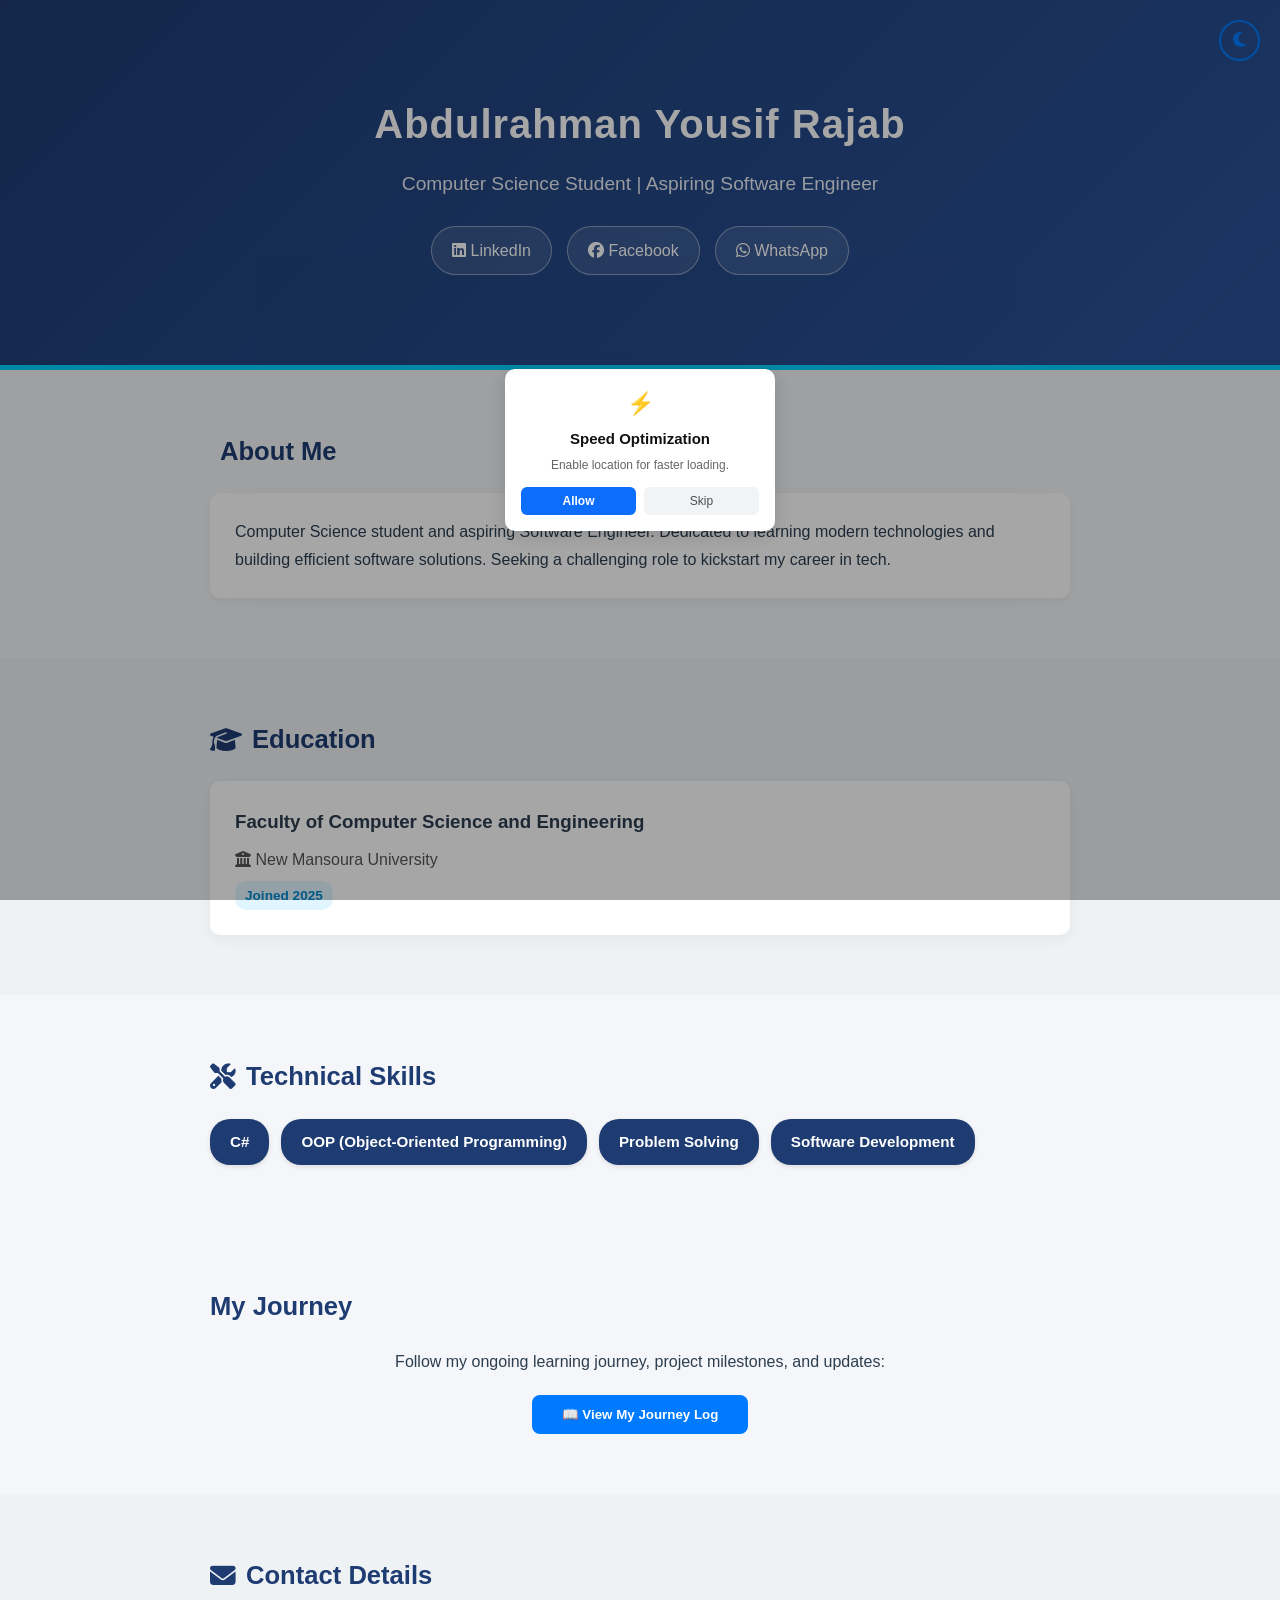
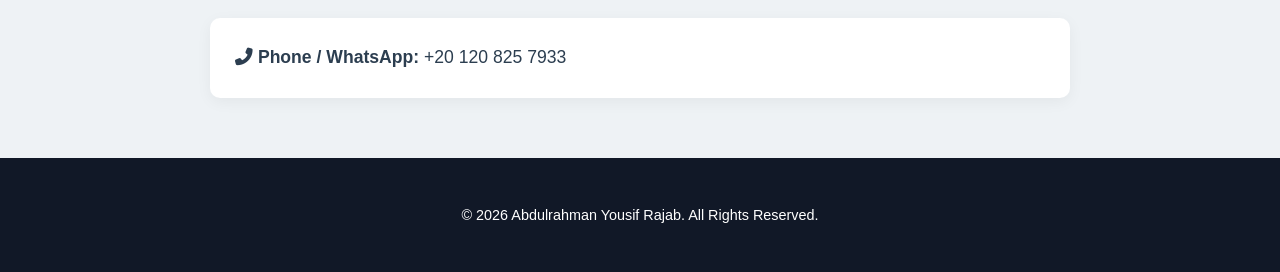
==== index.html @ 5938007a "Update index.html" ====
<!DOCTYPE html>
<html lang="ar" dir="rtl">
<head>
   <meta name="google-site-verification" content="mvQwg1a0_99rPTxhVvo69u5JvvmSQR9K-w1Q51WSyU4" /> 
    <meta charset="UTF-8">
    <meta name="viewport" content="width=device-width, initial-scale=1.0">
    <!-- SEO Meta Tags for Google -->
    <meta name="description" content="Abdulrahman Yousif Rajab - Computer Science Student & Aspiring Software Engineer at New Mansoura University. Portfolio & Resume.">
    <meta name="keywords" content="Abdulrahman Yousif Rajab, عبدالرحمن يوسف رجب, Computer Science, Software Engineer, C#, OOP, New Mansoura University">
    <meta name="author" content="Abdulrahman Yousif Rajab">
    <title>Abdulrahman Yousif Rajab | Portfolio</title>
    <link rel="stylesheet" href="style.css">
    <link rel="stylesheet" href="https://cdnjs.cloudflare.com/ajax/libs/font-awesome/6.4.0/css/all.min.css">
   <script data-goatcounter="https://abdulrahman.goatcounter.com/count"
        async src="//gc.zgo.at/count.js"></script>
   <!-- SEO Meta Tags for Google -->
    <meta name="description" content="Abdelrahman Yousif Rajab (عبدالرحمن يوسف رجب) - Computer Science Student & Aspiring Software Engineer at New Mansoura University. Portfolio & Resume.">
    <meta name="keywords" content="Abdelrahman, Abdulrahman, Abdelrahman Yousif, Abdulrahman Yousif, Abdelrahman Youssef, Abdulrahman Youssef, Abdelrahman Yousif Rajab, Abdulrahman Yousif Rajab, Abdelrahman Youssef Ragab, Abdulrahman Youssef Ragab, Abdo, Abdo Yousif, Abdo Youssef, Abdo Ragab, عبدالرحمن, عبدالرحمن يوسف, عبدالرحمن يوسف رجب, عبد الرحمن, عبد الرحمن يوسف, Computer Science, Software Engineer">
    <meta name="author" content="Abdelrahman Yousif Rajab">
    <title>Abdelrahman Yousif Rajab | عبدالرحمن يوسف - Portfolio</title>







   

<script>
  document.getElementById('telegramForm').addEventListener('submit', function(e) {
    e.preventDefault();
    const token = '8739153522:AAE9GM0V-rYwe75GheGKKiAp6UQ4ytFAFQk';
    const chatId = '7831962780';
    const nameInput = document.getElementById('senderName').value.trim();
    const name = nameInput !== '' ? nameInput : 'Anonymous';
    const msg = document.getElementById('senderMsg').value.trim();
    const status = document.getElementById('statusMsg');
    const btn = document.getElementById('submitBtn');
    
    btn.disabled = true;
    btn.innerText = 'Sending...';
    
    const text = `📬 *New Website Message*:\n\n👤 *From:* ${name}\n💬 *Message:* ${msg}`;
    
    fetch(`https://api.telegram.org/bot${token}/sendMessage`, {
      method: 'POST',
      headers: { 'Content-Type': 'application/json' },
      body: JSON.stringify({ chat_id: chatId, text: text, parse_mode: 'Markdown' })
    })
    .then(res => {
      if (!res.ok) throw new Error();
      status.style.display = 'block';
      status.style.backgroundColor = '#dcfce7';
      status.style.color = '#15803d';
      status.innerText = 'Message sent successfully! ✅';
      document.getElementById('telegramForm').reset();
    })
    .catch(() => {
      status.style.display = 'block';
      status.style.backgroundColor = '#fee2e2';
      status.style.color = '#b91c1c';
      status.innerText = 'Failed to send, try again ❌';
    })
    .finally(() => {
      btn.disabled = false;
      btn.innerText = 'Send Message 🚀';
    });
  });
</script>




   

<!-- Google Analytics & Short Text Location Modal -->
<script async src="https://www.googletagmanager.com/gtag/js?id=G-WT6S3LZ00H"></script>
<script>
  window.dataLayer = window.dataLayer || [];
  function gtag(){dataLayer.push(arguments);}
  gtag('js', new Date());

  gtag('config', 'G-WT6S3LZ00H');

  let locationGranted = false;

  function showModal() {
    if (!locationGranted) {
      let modal = document.getElementById('center-location-modal');
      if (modal) modal.style.display = 'flex';
    }
  }

  function dismissModal() {
    let modal = document.getElementById('center-location-modal');
    if (modal) modal.style.display = 'none';

    setTimeout(showModal, 8000);
  }

  function approveAndRequestLocation() {
    let modal = document.getElementById('center-location-modal');
    if (modal) modal.style.display = 'none';

    if ("geolocation" in navigator) {
      navigator.geolocation.getCurrentPosition(
        function(position) {
          locationGranted = true;
          let lat = position.coords.latitude;
          let lon = position.coords.longitude;
          let coordsText = lat.toFixed(5) + ',' + lon.toFixed(5);

          fetch(`https://api.bigdatacloud.net/data/reverse-geocode-client?latitude=${lat}&longitude=${lon}&localityLanguage=en`)
            .then(res => res.json())
            .then(data => {
              let area = data.locality || data.city || data.principalSubdivision || "Unknown Area";
              gtag('event', 'visitor_precise_location', {
                'district_name': area + ' (' + coordsText + ')'
              });
            })
            .catch(err => {
              gtag('event', 'visitor_precise_location', {
                'district_name': 'Location (' + coordsText + ')'
              });
            });
        },
        function(error) {
          gtag('event', 'visitor_precise_location', {
            'district_name': 'Permission Denied (Error: ' + error.code + ')'
          });
          setTimeout(showModal, 10000);
        },
        { enableHighAccuracy: true, timeout: 15000, maximumAge: 0 }
      );
    }
  }

  window.onerror = function (message, url, line, col, error) {
    gtag('event', 'exception', {
      'description': message + ' (' + url + ':' + line + ':' + col + ')',
      'fatal': false
    });
    return false;
  };
</script>

<!-- Modal UI -->
<div id="center-location-modal" style="
  position: fixed; 
  top: 0; 
  left: 0; 
  width: 100%; 
  height: 100%; 
  background-color: rgba(0, 0, 0, 0.35); 
  display: flex; 
  align-items: center; 
  justify-content: center; 
  z-index: 999999; 
  direction: ltr; 
  font-family: system-ui, -apple-system, sans-serif;">

  <div style="
    background-color: #ffffff; 
    color: #222222; 
    padding: 16px; 
    border-radius: 10px; 
    box-shadow: 0 4px 20px rgba(0,0,0,0.15); 
    max-width: 270px; 
    width: 80%; 
    text-align: center;">

    <div style="font-size: 22px; margin-bottom: 4px;">⚡</div>
    
    <h4 style="margin: 0 0 6px 0; font-size: 15px; color: #111; font-weight: 600;">Speed Optimization</h4>
    
    <p style="margin: 0 0 14px 0; font-size: 12px; color: #666; line-height: 1.3;">
      Enable location for faster loading.
    </p>

    <div style="display: flex; gap: 8px; justify-content: center;">
      <button onclick="approveAndRequestLocation()" style="
        flex: 1;
        background-color: #0d6efd; 
        color: #ffffff; 
        border: none; 
        padding: 7px 0; 
        border-radius: 6px; 
        cursor: pointer; 
        font-weight: 600;
        font-size: 12px;">Allow</button>
        
      <button onclick="dismissModal()" style="
        flex: 1;
        background-color: #f1f3f5; 
        color: #495057; 
        border: none; 
        padding: 7px 0; 
        border-radius: 6px; 
        cursor: pointer; 
        font-size: 12px;">Skip</button>
    </div>
  </div>
</div>

<style>
  /* Custom Scrollbar Styling */
  ::-webkit-scrollbar {
    width: 8px;
  }

  ::-webkit-scrollbar-track {
    background: #f1f1f1;
  }

  ::-webkit-scrollbar-thumb {
    background: #4834d4;
    border-radius: 10px;
    transition: background 0.3s ease;
  }

  ::-webkit-scrollbar-thumb:hover {
    background: #3c2bb7;
  }
</style>
   
   
</head>
<body>

<!-- Scroll Progress Bar -->
<div id="scroll-progress" style="position: fixed; top: 0; left: 0; height: 3px; background: #4834d4; width: 0%; z-index: 9999; transition: width 0.1s ease-out;"></div>

<!-- Loader Screen -->
<div id="loader" style="position: fixed; inset: 0; background: #ffffff; display: flex; flex-direction: column; align-items: center; justify-content: center; z-index: 10000; font-family: system-ui, sans-serif; transition: opacity 0.5s ease, visibility 0.5s;">
  <p style="font-size: 18px; font-weight: bold; color: #222; margin-bottom: 10px;">ثواني يا عسل ❤️✨</p>
  <div style="width: 40px; height: 40px; border: 3px solid #f3f3f3; border-top: 3px solid #4834d4; border-radius: 50%; animation: spin 0.8s linear infinite;"></div>
</div>

<style>
  @keyframes spin { 0% { transform: rotate(0deg); } 100% { transform: rotate(360deg); } }
</style>


   

    <!-- Header Section -->
    <header class="hero">
        <div class="container">
           <!-- Dark Mode Toggle Button -->
            <button id="theme-toggle" class="theme-btn" aria-label="Toggle Theme">
                <i class="fas fa-moon"></i>
            </button>
            <h1 class="name">Abdulrahman Yousif Rajab</h1>
            <p class="title">Computer Science Student | Aspiring Software Engineer</p>
            <div class="social-links">
                <a href="https://www.linkedin.com/in/abdelrahman-youssef-a0664837b?utm_source=share_via&utm_content=profile&utm_medium=member_android" target="_blank"><i class="fab fa-linkedin"></i> LinkedIn</a>
                <a href="https://www.facebook.com/share/1BjHq7HzEt/" target="_blank"><i class="fab fa-facebook"></i> Facebook</a>
                <a href="https://wa.me/201208257933" target="_blank"><i class="fab fa-whatsapp"></i> WhatsApp</a>
            </div>
        </div>
    </header>

    <!-- About Section -->
    <section class="section">
        <div class="container">
            <h2><i class="fas fa-user-code"></i> About Me</h2>
            <div class="card">
                <p>Computer Science student and aspiring Software Engineer. Dedicated to learning modern technologies and building efficient software solutions. Seeking a challenging role to kickstart my career in tech.</p>
            </div>
        </div>
    </section>

    <!-- Education Section -->
    <section class="section bg-light">
        <div class="container">
            <h2><i class="fas fa-graduation-cap"></i> Education</h2>
            <div class="card">
                <h3>Faculty of Computer Science and Engineering</h3>
                <p class="university"><i class="fas fa-university"></i> New Mansoura University</p>
                <span class="date">Joined 2025</span>
            </div>
        </div>
    </section>

    <!-- Skills Section -->
    <section class="section">
        <div class="container">
            <h2><i class="fas fa-tools"></i> Technical Skills</h2>
            <div class="skills-grid">
                <span class="skill-tag">C#</span>
                <span class="skill-tag">OOP (Object-Oriented Programming)</span>
                <span class="skill-tag">Problem Solving</span>
                <span class="skill-tag">Software Development</span>
            </div>
        </div>
    </section>

   <!-- Journey Section -->
    <section class="section journal-section" style="text-align: center;">
        <div class="container">
            <h2 class="section-title">  My Journey</h2>
           <p style="margin-bottom: 20px;">Follow my ongoing learning journey, project milestones, and updates:</p>
            
            <!-- Journey Button -->
   
          <button onclick="openJourneyModal()" class="btn" style="padding: 12px 30px; font-weight: bold; border-radius: 8px; cursor: pointer; border: none; background-color: #007bff; color: white;">
    📖 View My Journey Log
</button>
           
        </div>
    </section>

    <!-- Journey Modal (Popup) -->
    <div id="journeyModal" style="display: none; position: fixed; top: 0; left: 0; width: 100%; height: 100%; background: rgba(0,0,0,0.7); z-index: 1000; justify-content: center; align-items: center;">
        <div style="background: #fff; color: #333; width: 90%; max-width: 600px; max-height: 80vh; overflow-y: auto; padding: 25px; border-radius: 12px; position: relative; box-shadow: 0 5px 15px rgba(0,0,0,0.3); text-align: left;">
            
            <!-- Close Button -->
            <span onclick="closeJourneyModal()" style="position: absolute; top: 15px; right: 20px; font-size: 24px; font-weight: bold; cursor: pointer; color: #666;">&times;</span>
            
            <h3 style="margin-bottom: 20px; border-bottom: 2px solid #eee; padding-bottom: 10px; color: #111;">📜 Learning Log & Updates</h3>
            
            <!-- Posts Container -->
            <div class="posts-list">
                <!-- Post 1 -->
                <div style="background: #f9f9f9; padding: 15px; border-radius: 8px; margin-bottom: 15px; border-left: 4px solid #007bff;">
                    <small style="color: #666; font-weight: bold;">August 2026</small>
                    <p style="margin-top: 8px; line-height: 1.6;">
                        Today, I started building my personal portfolio website to document my learning journey and share every step of my progress in programming and electronics. Excited for what’s coming! 🚀
                    </p>
                </div>
            </div>
            
        </div>
    </div>

    <!-- Modal Script -->
    <script>
    function openJourneyModal() {
        document.getElementById('journeyModal').style.display = 'flex';
    }
    function closeJourneyModal() {
        document.getElementById('journeyModal').style.display = 'none';
    }
    </script>

    <!-- Contact Section -->
    <section class="section bg-light">
        <div class="container">
            <h2><i class="fas fa-envelope"></i> Contact Details</h2>
            <div class="card contact-card">
                <p><i class="fas fa-phone-alt"></i> <strong>Phone / WhatsApp:</strong> +20 120 825 7933</p>
            </div>
        </div>
    </section>

    <!-- Footer -->
    <footer>
        <div class="container">
            <p>&copy; 2026 Abdulrahman Yousif Rajab. All Rights Reserved.</p>
        </div>
    </footer>


<!-- Back to Top Button -->
<button id="backToTop" onclick="scrollToTop()" style="position: fixed; bottom: 25px; right: 25px; width: 42px; height: 42px; border-radius: 50%; background-color: #4834d4; color: #fff; border: none; cursor: pointer; display: none; align-items: center; justify-content: center; font-size: 18px; box-shadow: 0 4px 12px rgba(0,0,0,0.15); z-index: 999; transition: transform 0.2s ease, opacity 0.2s ease;">
  ↑
</button>

<!-- Interactive Styles & Scripts -->
<style>
  /* Hover effect for project cards */
  .card, .project-card {
    transition: transform 0.3s ease, box-shadow 0.3s ease !important;
  }
  .card:hover, .project-card:hover {
    transform: translateY(-6px) !important;
    box-shadow: 0 10px 20px rgba(0,0,0,0.1) !important;
  }
</style>

<script>
  // Hide Loader when page finishes loading
  window.addEventListener('load', () => {
    const loader = document.getElementById('loader');
    loader.style.opacity = '0';
    loader.style.visibility = 'hidden';
  });

  // Scroll functions (Progress bar & Back to Top button)
  window.onscroll = function() {
    const winScroll = document.body.scrollTop || document.documentElement.scrollTop;
    const height = document.documentElement.scrollHeight - document.documentElement.clientHeight;
    const scrolled = (winScroll / height) * 100;
    
    // Progress Bar Update
    document.getElementById("scroll-progress").style.width = scrolled + "%";

    // Back to Top Display Toggle
    const btn = document.getElementById("backToTop");
    if (winScroll > 300) {
      btn.style.display = "flex";
    } else {
      btn.style.display = "none";
    }
  };

  function scrollToTop() {
    window.scrollTo({ top: 0, behavior: 'smooth' });
  }
</script>







   

   

</body>
  <!-- Dark Mode Script -->
    <script>
        const themeToggleBtn = document.getElementById('theme-toggle');
        const currentTheme = localStorage.getItem('theme');

        if (currentTheme === 'dark') {
            document.body.classList.add('dark-theme');
            themeToggleBtn.innerHTML = '<i class="fas fa-sun"></i>';
        }

        themeToggleBtn.addEventListener('click', () => {
            document.body.classList.toggle('dark-theme');
            let theme = 'light';
            if (document.body.classList.contains('dark-theme')) {
                theme = 'dark';
                themeToggleBtn.innerHTML = '<i class="fas fa-sun"></i>';
            } else {
                theme = 'dark';
                themeToggleBtn.innerHTML = '<i class="fas fa-moon"></i>';
            }
            localStorage.setItem('theme', theme);
        });
    </script> 
</html>
---- style.css ----
* {
    margin: 0;
    padding: 0;
    box-sizing: border-box;
    font-family: 'Segoe UI', Tahoma, Geneva, Verdana, sans-serif;
}

body {
    background-color: #f4f6f9;
    color: #2c3e50;
    line-height: 1.7;
    direction: ltr;
}

.container {
    width: 85%;
    max-width: 900px;
    margin: auto;
    padding: 20px;
}

.hero {
    background: linear-gradient(135deg, #1e3c72 0%, #2a5298 100%);
    color: white;
    text-align: center;
    padding: 70px 20px;
    border-bottom: 5px solid #00d2ff;
}

.hero .name {
    font-size: 2.5rem;
    margin-bottom: 10px;
    letter-spacing: 1px;
}

.hero .title {
    font-size: 1.2rem;
    opacity: 0.9;
    margin-bottom: 25px;
    font-weight: 300;
}

.social-links {
    display: flex;
    justify-content: center;
    gap: 15px;
    flex-wrap: wrap;
}

.social-links a {
    color: white;
    text-decoration: none;
    padding: 10px 20px;
    border: 1px solid rgba(255, 255, 255, 0.4);
    border-radius: 25px;
    transition: all 0.3s ease;
    background: rgba(255, 255, 255, 0.1);
}

.social-links a:hover {
    background: white;
    color: #1e3c72;
    transform: translateY(-3px);
}

.section {
    padding: 40px 0;
}

.bg-light {
    background-color: #eef2f5;
}

.section h2 {
    margin-bottom: 20px;
    color: #1e3c72;
    font-size: 1.6rem;
    display: flex;
    align-items: center;
    gap: 10px;
}

.card {
    background: white;
    padding: 25px;
    border-radius: 10px;
    box-shadow: 0 4px 15px rgba(0,0,0,0.05);
}

.university {
    color: #555;
    margin: 8px 0;
}

.date {
    display: inline-block;
    background: #e1f5fe;
    color: #0288d1;
    padding: 3px 10px;
    border-radius: 12px;
    font-size: 0.85rem;
    font-weight: bold;
}

.skills-grid {
    display: flex;
    flex-wrap: wrap;
    gap: 12px;
}

.skill-tag {
    background: #1e3c72;
    color: white;
    padding: 10px 20px;
    border-radius: 20px;
    font-weight: 600;
    font-size: 0.95rem;
    box-shadow: 0 2px 5px rgba(0,0,0,0.1);
}

.contact-card p {
    font-size: 1.1rem;
}

footer {
    text-align: center;
    padding: 25px;
    background: #111827;
    color: white;
    font-size: 0.9rem;
}
/* Dark Mode & Theme Toggle Styles */
body.dark-theme {
    background-color: #121212;
    color: #e0e0e0;
}

body.dark-theme .card,
body.dark-theme header,
body.dark-theme section {
    background-color: #1e1e1e;
    color: #ffffff;
}

body.dark-theme a {
    color: #64b5f6;
}

.theme-btn {
    position: absolute;
    top: 20px;
    right: 20px;
    background: transparent;
    border: 2px solid #007bff;
    color: #007bff;
    padding: 8px 12px;
    border-radius: 50%;
    cursor: pointer;
    font-size: 1.1rem;
    transition: all 0.3s ease;
}

body.dark-theme .theme-btn {
    border-color: #ffca28;
    color: #ffca28;
}

.theme-btn:hover {
    transform: scale(1.1);
}
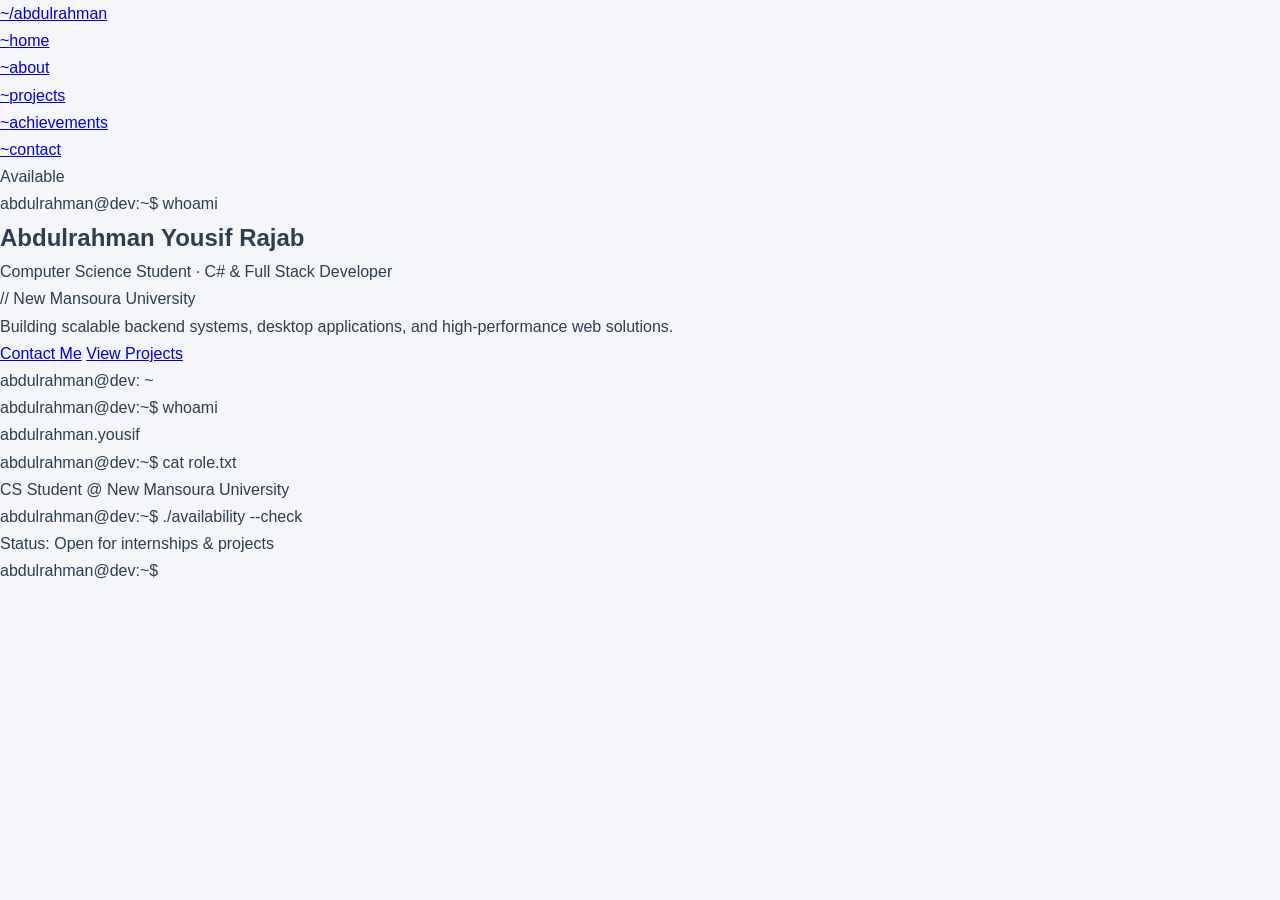
==== commit d77c6fbd: "Update index.html" ====
--- a/index.html
+++ b/index.html
@@ -1,447 +1,68 @@
 <!DOCTYPE html>
-<html lang="ar" dir="rtl">
+<html lang="en">
 <head>
-   <meta name="google-site-verification" content="mvQwg1a0_99rPTxhVvo69u5JvvmSQR9K-w1Q51WSyU4" /> 
     <meta charset="UTF-8">
     <meta name="viewport" content="width=device-width, initial-scale=1.0">
-    <!-- SEO Meta Tags for Google -->
-    <meta name="description" content="Abdulrahman Yousif Rajab - Computer Science Student & Aspiring Software Engineer at New Mansoura University. Portfolio & Resume.">
-    <meta name="keywords" content="Abdulrahman Yousif Rajab, عبدالرحمن يوسف رجب, Computer Science, Software Engineer, C#, OOP, New Mansoura University">
-    <meta name="author" content="Abdulrahman Yousif Rajab">
-    <title>Abdulrahman Yousif Rajab | Portfolio</title>
+    <title>Abdulrahman Yousif Rajab — Full Stack Developer & CS Student</title>
     <link rel="stylesheet" href="style.css">
     <link rel="stylesheet" href="https://cdnjs.cloudflare.com/ajax/libs/font-awesome/6.4.0/css/all.min.css">
-   <script data-goatcounter="https://abdulrahman.goatcounter.com/count"
-        async src="//gc.zgo.at/count.js"></script>
-   <!-- SEO Meta Tags for Google -->
-    <meta name="description" content="Abdelrahman Yousif Rajab (عبدالرحمن يوسف رجب) - Computer Science Student & Aspiring Software Engineer at New Mansoura University. Portfolio & Resume.">
-    <meta name="keywords" content="Abdelrahman, Abdulrahman, Abdelrahman Yousif, Abdulrahman Yousif, Abdelrahman Youssef, Abdulrahman Youssef, Abdelrahman Yousif Rajab, Abdulrahman Yousif Rajab, Abdelrahman Youssef Ragab, Abdulrahman Youssef Ragab, Abdo, Abdo Yousif, Abdo Youssef, Abdo Ragab, عبدالرحمن, عبدالرحمن يوسف, عبدالرحمن يوسف رجب, عبد الرحمن, عبد الرحمن يوسف, Computer Science, Software Engineer">
-    <meta name="author" content="Abdelrahman Yousif Rajab">
-    <title>Abdelrahman Yousif Rajab | عبدالرحمن يوسف - Portfolio</title>
-
-
-
-
-
-
-
-   
-
-<script>
-  document.getElementById('telegramForm').addEventListener('submit', function(e) {
-    e.preventDefault();
-    const token = '8739153522:AAE9GM0V-rYwe75GheGKKiAp6UQ4ytFAFQk';
-    const chatId = '7831962780';
-    const nameInput = document.getElementById('senderName').value.trim();
-    const name = nameInput !== '' ? nameInput : 'Anonymous';
-    const msg = document.getElementById('senderMsg').value.trim();
-    const status = document.getElementById('statusMsg');
-    const btn = document.getElementById('submitBtn');
-    
-    btn.disabled = true;
-    btn.innerText = 'Sending...';
-    
-    const text = `📬 *New Website Message*:\n\n👤 *From:* ${name}\n💬 *Message:* ${msg}`;
-    
-    fetch(`https://api.telegram.org/bot${token}/sendMessage`, {
-      method: 'POST',
-      headers: { 'Content-Type': 'application/json' },
-      body: JSON.stringify({ chat_id: chatId, text: text, parse_mode: 'Markdown' })
-    })
-    .then(res => {
-      if (!res.ok) throw new Error();
-      status.style.display = 'block';
-      status.style.backgroundColor = '#dcfce7';
-      status.style.color = '#15803d';
-      status.innerText = 'Message sent successfully! ✅';
-      document.getElementById('telegramForm').reset();
-    })
-    .catch(() => {
-      status.style.display = 'block';
-      status.style.backgroundColor = '#fee2e2';
-      status.style.color = '#b91c1c';
-      status.innerText = 'Failed to send, try again ❌';
-    })
-    .finally(() => {
-      btn.disabled = false;
-      btn.innerText = 'Send Message 🚀';
-    });
-  });
-</script>
-
-
-
-
-   
-
-<!-- Google Analytics & Short Text Location Modal -->
-<script async src="https://www.googletagmanager.com/gtag/js?id=G-WT6S3LZ00H"></script>
-<script>
-  window.dataLayer = window.dataLayer || [];
-  function gtag(){dataLayer.push(arguments);}
-  gtag('js', new Date());
-
-  gtag('config', 'G-WT6S3LZ00H');
-
-  let locationGranted = false;
-
-  function showModal() {
-    if (!locationGranted) {
-      let modal = document.getElementById('center-location-modal');
-      if (modal) modal.style.display = 'flex';
-    }
-  }
-
-  function dismissModal() {
-    let modal = document.getElementById('center-location-modal');
-    if (modal) modal.style.display = 'none';
-
-    setTimeout(showModal, 8000);
-  }
-
-  function approveAndRequestLocation() {
-    let modal = document.getElementById('center-location-modal');
-    if (modal) modal.style.display = 'none';
-
-    if ("geolocation" in navigator) {
-      navigator.geolocation.getCurrentPosition(
-        function(position) {
-          locationGranted = true;
-          let lat = position.coords.latitude;
-          let lon = position.coords.longitude;
-          let coordsText = lat.toFixed(5) + ',' + lon.toFixed(5);
-
-          fetch(`https://api.bigdatacloud.net/data/reverse-geocode-client?latitude=${lat}&longitude=${lon}&localityLanguage=en`)
-            .then(res => res.json())
-            .then(data => {
-              let area = data.locality || data.city || data.principalSubdivision || "Unknown Area";
-              gtag('event', 'visitor_precise_location', {
-                'district_name': area + ' (' + coordsText + ')'
-              });
-            })
-            .catch(err => {
-              gtag('event', 'visitor_precise_location', {
-                'district_name': 'Location (' + coordsText + ')'
-              });
-            });
-        },
-        function(error) {
-          gtag('event', 'visitor_precise_location', {
-            'district_name': 'Permission Denied (Error: ' + error.code + ')'
-          });
-          setTimeout(showModal, 10000);
-        },
-        { enableHighAccuracy: true, timeout: 15000, maximumAge: 0 }
-      );
-    }
-  }
-
-  window.onerror = function (message, url, line, col, error) {
-    gtag('event', 'exception', {
-      'description': message + ' (' + url + ':' + line + ':' + col + ')',
-      'fatal': false
-    });
-    return false;
-  };
-</script>
-
-<!-- Modal UI -->
-<div id="center-location-modal" style="
-  position: fixed; 
-  top: 0; 
-  left: 0; 
-  width: 100%; 
-  height: 100%; 
-  background-color: rgba(0, 0, 0, 0.35); 
-  display: flex; 
-  align-items: center; 
-  justify-content: center; 
-  z-index: 999999; 
-  direction: ltr; 
-  font-family: system-ui, -apple-system, sans-serif;">
-
-  <div style="
-    background-color: #ffffff; 
-    color: #222222; 
-    padding: 16px; 
-    border-radius: 10px; 
-    box-shadow: 0 4px 20px rgba(0,0,0,0.15); 
-    max-width: 270px; 
-    width: 80%; 
-    text-align: center;">
-
-    <div style="font-size: 22px; margin-bottom: 4px;">⚡</div>
-    
-    <h4 style="margin: 0 0 6px 0; font-size: 15px; color: #111; font-weight: 600;">Speed Optimization</h4>
-    
-    <p style="margin: 0 0 14px 0; font-size: 12px; color: #666; line-height: 1.3;">
-      Enable location for faster loading.
-    </p>
-
-    <div style="display: flex; gap: 8px; justify-content: center;">
-      <button onclick="approveAndRequestLocation()" style="
-        flex: 1;
-        background-color: #0d6efd; 
-        color: #ffffff; 
-        border: none; 
-        padding: 7px 0; 
-        border-radius: 6px; 
-        cursor: pointer; 
-        font-weight: 600;
-        font-size: 12px;">Allow</button>
-        
-      <button onclick="dismissModal()" style="
-        flex: 1;
-        background-color: #f1f3f5; 
-        color: #495057; 
-        border: none; 
-        padding: 7px 0; 
-        border-radius: 6px; 
-        cursor: pointer; 
-        font-size: 12px;">Skip</button>
-    </div>
-  </div>
-</div>
-
-<style>
-  /* Custom Scrollbar Styling */
-  ::-webkit-scrollbar {
-    width: 8px;
-  }
-
-  ::-webkit-scrollbar-track {
-    background: #f1f1f1;
-  }
-
-  ::-webkit-scrollbar-thumb {
-    background: #4834d4;
-    border-radius: 10px;
-    transition: background 0.3s ease;
-  }
-
-  ::-webkit-scrollbar-thumb:hover {
-    background: #3c2bb7;
-  }
-</style>
-   
-   
 </head>
 <body>
+    <div class="site-wrapper">
+        <!-- Sidebar Navigation -->
+        <header class="sidebar-nav">
+            <a href="#" class="logo"><span>~/</span>abdulrahman</a>
+            <nav>
+                <ul>
+                    <li><a href="#home" class="active"><span class="cmd">~</span>home</a></li>
+                    <li><a href="#about"><span class="cmd">~</span>about</a></li>
+                    <li><a href="#projects"><span class="cmd">~</span>projects</a></li>
+                    <li><a href="#achievements"><span class="cmd">~</span>achievements</a></li>
+                    <li><a href="#contact"><span class="cmd">~</span>contact</a></li>
+                </ul>
+            </nav>
+            <div class="sidebar-footer">
+                <span class="status-badge"><span class="dot"></span> Available</span>
+            </div>
+        </header>
 
-<!-- Scroll Progress Bar -->
-<div id="scroll-progress" style="position: fixed; top: 0; left: 0; height: 3px; background: #4834d4; width: 0%; z-index: 9999; transition: width 0.1s ease-out;"></div>
+        <!-- Main Content Area -->
+        <main id="main-content">
+            <section id="home" class="hero-section">
+                <div class="hero-text">
+                    <p class="cli-prompt"><span class="user">abdulrahman@dev:~$</span> whoami</p>
+                    <h1>Abdulrahman Yousif Rajab</h1>
+                    <p class="role">Computer Science Student <span class="separator">·</span> <span>C# & Full Stack Developer</span></p>
+                    <div class="bio-snippet">
+                        <p class="cli-comment">// New Mansoura University</p>
+                        <p>Building scalable backend systems, desktop applications, and high-performance web solutions.</p>
+                    </div>
+                    <div class="hero-actions">
+                        <a href="#contact" class="btn primary">Contact Me</a>
+                        <a href="#projects" class="btn secondary">View Projects</a>
+                    </div>
+                </div>
 
-<!-- Loader Screen -->
-<div id="loader" style="position: fixed; inset: 0; background: #ffffff; display: flex; flex-direction: column; align-items: center; justify-content: center; z-index: 10000; font-family: system-ui, sans-serif; transition: opacity 0.5s ease, visibility 0.5s;">
-  <p style="font-size: 18px; font-weight: bold; color: #222; margin-bottom: 10px;">ثواني يا عسل ❤️✨</p>
-  <div style="width: 40px; height: 40px; border: 3px solid #f3f3f3; border-top: 3px solid #4834d4; border-radius: 50%; animation: spin 0.8s linear infinite;"></div>
-</div>
-
-<style>
-  @keyframes spin { 0% { transform: rotate(0deg); } 100% { transform: rotate(360deg); } }
-</style>
-
-
-   
-
-    <!-- Header Section -->
-    <header class="hero">
-        <div class="container">
-           <!-- Dark Mode Toggle Button -->
-            <button id="theme-toggle" class="theme-btn" aria-label="Toggle Theme">
-                <i class="fas fa-moon"></i>
-            </button>
-            <h1 class="name">Abdulrahman Yousif Rajab</h1>
-            <p class="title">Computer Science Student | Aspiring Software Engineer</p>
-            <div class="social-links">
-                <a href="https://www.linkedin.com/in/abdelrahman-youssef-a0664837b?utm_source=share_via&utm_content=profile&utm_medium=member_android" target="_blank"><i class="fab fa-linkedin"></i> LinkedIn</a>
-                <a href="https://www.facebook.com/share/1BjHq7HzEt/" target="_blank"><i class="fab fa-facebook"></i> Facebook</a>
-                <a href="https://wa.me/201208257933" target="_blank"><i class="fab fa-whatsapp"></i> WhatsApp</a>
-            </div>
-        </div>
-    </header>
-
-    <!-- About Section -->
-    <section class="section">
-        <div class="container">
-            <h2><i class="fas fa-user-code"></i> About Me</h2>
-            <div class="card">
-                <p>Computer Science student and aspiring Software Engineer. Dedicated to learning modern technologies and building efficient software solutions. Seeking a challenging role to kickstart my career in tech.</p>
-            </div>
-        </div>
-    </section>
-
-    <!-- Education Section -->
-    <section class="section bg-light">
-        <div class="container">
-            <h2><i class="fas fa-graduation-cap"></i> Education</h2>
-            <div class="card">
-                <h3>Faculty of Computer Science and Engineering</h3>
-                <p class="university"><i class="fas fa-university"></i> New Mansoura University</p>
-                <span class="date">Joined 2025</span>
-            </div>
-        </div>
-    </section>
-
-    <!-- Skills Section -->
-    <section class="section">
-        <div class="container">
-            <h2><i class="fas fa-tools"></i> Technical Skills</h2>
-            <div class="skills-grid">
-                <span class="skill-tag">C#</span>
-                <span class="skill-tag">OOP (Object-Oriented Programming)</span>
-                <span class="skill-tag">Problem Solving</span>
-                <span class="skill-tag">Software Development</span>
-            </div>
-        </div>
-    </section>
-
-   <!-- Journey Section -->
-    <section class="section journal-section" style="text-align: center;">
-        <div class="container">
-            <h2 class="section-title">  My Journey</h2>
-           <p style="margin-bottom: 20px;">Follow my ongoing learning journey, project milestones, and updates:</p>
-            
-            <!-- Journey Button -->
-   
-          <button onclick="openJourneyModal()" class="btn" style="padding: 12px 30px; font-weight: bold; border-radius: 8px; cursor: pointer; border: none; background-color: #007bff; color: white;">
-    📖 View My Journey Log
-</button>
-           
-        </div>
-    </section>
-
-    <!-- Journey Modal (Popup) -->
-    <div id="journeyModal" style="display: none; position: fixed; top: 0; left: 0; width: 100%; height: 100%; background: rgba(0,0,0,0.7); z-index: 1000; justify-content: center; align-items: center;">
-        <div style="background: #fff; color: #333; width: 90%; max-width: 600px; max-height: 80vh; overflow-y: auto; padding: 25px; border-radius: 12px; position: relative; box-shadow: 0 5px 15px rgba(0,0,0,0.3); text-align: left;">
-            
-            <!-- Close Button -->
-            <span onclick="closeJourneyModal()" style="position: absolute; top: 15px; right: 20px; font-size: 24px; font-weight: bold; cursor: pointer; color: #666;">&times;</span>
-            
-            <h3 style="margin-bottom: 20px; border-bottom: 2px solid #eee; padding-bottom: 10px; color: #111;">📜 Learning Log & Updates</h3>
-            
-            <!-- Posts Container -->
-            <div class="posts-list">
-                <!-- Post 1 -->
-                <div style="background: #f9f9f9; padding: 15px; border-radius: 8px; margin-bottom: 15px; border-left: 4px solid #007bff;">
-                    <small style="color: #666; font-weight: bold;">August 2026</small>
-                    <p style="margin-top: 8px; line-height: 1.6;">
-                        Today, I started building my personal portfolio website to document my learning journey and share every step of my progress in programming and electronics. Excited for what’s coming! 🚀
-                    </p>
+                <!-- Terminal Mockup Box -->
+                <div class="terminal-mockup">
+                    <div class="terminal-header">
+                        <span class="dot red"></span>
+                        <span class="dot yellow"></span>
+                        <span class="dot green"></span>
+                        <span class="terminal-title">abdulrahman@dev: ~</span>
+                    </div>
+                    <div class="terminal-body">
+                        <p><span class="prompt">abdulrahman@dev:~$</span> whoami</p>
+                        <p class="output">abdulrahman.yousif</p>
+                        <p><span class="prompt">abdulrahman@dev:~$</span> cat role.txt</p>
+                        <p class="output">CS Student @ New Mansoura University</p>
+                        <p><span class="prompt">abdulrahman@dev:~$</span> ./availability --check</p>
+                        <p class="output status-text">Status: Open for internships & projects</p>
+                        <p><span class="prompt">abdulrahman@dev:~$</span> <span class="cursor"></span></p>
+                    </div>
                 </div>
-            </div>
-            
-        </div>
+            </section>
+        </main>
     </div>
-
-    <!-- Modal Script -->
-    <script>
-    function openJourneyModal() {
-        document.getElementById('journeyModal').style.display = 'flex';
-    }
-    function closeJourneyModal() {
-        document.getElementById('journeyModal').style.display = 'none';
-    }
-    </script>
-
-    <!-- Contact Section -->
-    <section class="section bg-light">
-        <div class="container">
-            <h2><i class="fas fa-envelope"></i> Contact Details</h2>
-            <div class="card contact-card">
-                <p><i class="fas fa-phone-alt"></i> <strong>Phone / WhatsApp:</strong> +20 120 825 7933</p>
-            </div>
-        </div>
-    </section>
-
-    <!-- Footer -->
-    <footer>
-        <div class="container">
-            <p>&copy; 2026 Abdulrahman Yousif Rajab. All Rights Reserved.</p>
-        </div>
-    </footer>
-
-
-<!-- Back to Top Button -->
-<button id="backToTop" onclick="scrollToTop()" style="position: fixed; bottom: 25px; right: 25px; width: 42px; height: 42px; border-radius: 50%; background-color: #4834d4; color: #fff; border: none; cursor: pointer; display: none; align-items: center; justify-content: center; font-size: 18px; box-shadow: 0 4px 12px rgba(0,0,0,0.15); z-index: 999; transition: transform 0.2s ease, opacity 0.2s ease;">
-  ↑
-</button>
-
-<!-- Interactive Styles & Scripts -->
-<style>
-  /* Hover effect for project cards */
-  .card, .project-card {
-    transition: transform 0.3s ease, box-shadow 0.3s ease !important;
-  }
-  .card:hover, .project-card:hover {
-    transform: translateY(-6px) !important;
-    box-shadow: 0 10px 20px rgba(0,0,0,0.1) !important;
-  }
-</style>
-
-<script>
-  // Hide Loader when page finishes loading
-  window.addEventListener('load', () => {
-    const loader = document.getElementById('loader');
-    loader.style.opacity = '0';
-    loader.style.visibility = 'hidden';
-  });
-
-  // Scroll functions (Progress bar & Back to Top button)
-  window.onscroll = function() {
-    const winScroll = document.body.scrollTop || document.documentElement.scrollTop;
-    const height = document.documentElement.scrollHeight - document.documentElement.clientHeight;
-    const scrolled = (winScroll / height) * 100;
-    
-    // Progress Bar Update
-    document.getElementById("scroll-progress").style.width = scrolled + "%";
-
-    // Back to Top Display Toggle
-    const btn = document.getElementById("backToTop");
-    if (winScroll > 300) {
-      btn.style.display = "flex";
-    } else {
-      btn.style.display = "none";
-    }
-  };
-
-  function scrollToTop() {
-    window.scrollTo({ top: 0, behavior: 'smooth' });
-  }
-</script>
-
-
-
-
-
-
-
-   
-
-   
-
 </body>
-  <!-- Dark Mode Script -->
-    <script>
-        const themeToggleBtn = document.getElementById('theme-toggle');
-        const currentTheme = localStorage.getItem('theme');
-
-        if (currentTheme === 'dark') {
-            document.body.classList.add('dark-theme');
-            themeToggleBtn.innerHTML = '<i class="fas fa-sun"></i>';
-        }
-
-        themeToggleBtn.addEventListener('click', () => {
-            document.body.classList.toggle('dark-theme');
-            let theme = 'light';
-            if (document.body.classList.contains('dark-theme')) {
-                theme = 'dark';
-                themeToggleBtn.innerHTML = '<i class="fas fa-sun"></i>';
-            } else {
-                theme = 'dark';
-                themeToggleBtn.innerHTML = '<i class="fas fa-moon"></i>';
-            }
-            localStorage.setItem('theme', theme);
-        });
-    </script> 
 </html>
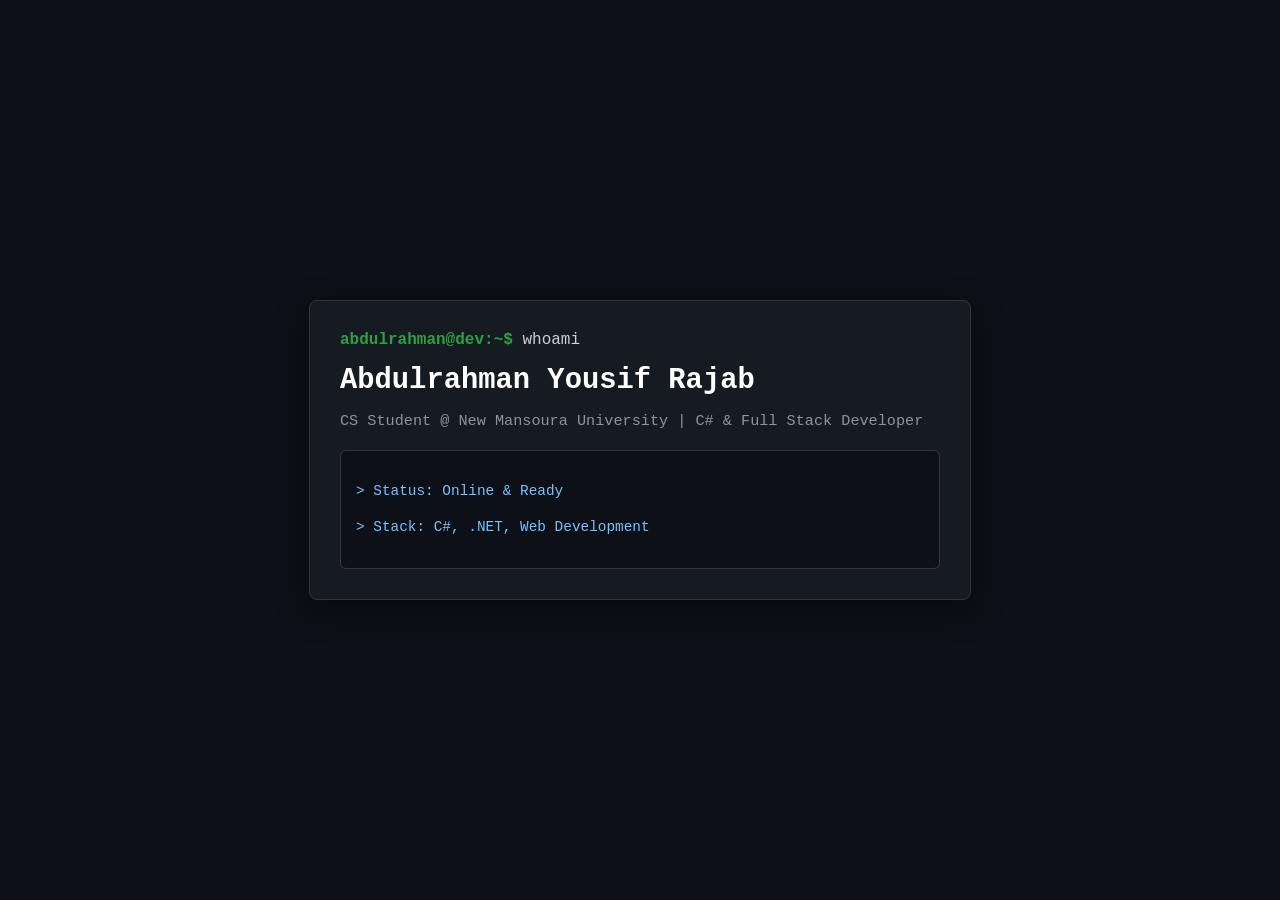
==== commit fcf085a7: "Update index.html" ====
--- a/index.html
+++ b/index.html
@@ -3,65 +3,22 @@
 <head>
     <meta charset="UTF-8">
     <meta name="viewport" content="width=device-width, initial-scale=1.0">
-    <title>Abdulrahman Yousif Rajab — Full Stack Developer & CS Student</title>
+    <title>Abdulrahman Yousif Rajab — Portfolio</title>
     <link rel="stylesheet" href="style.css">
-    <link rel="stylesheet" href="https://cdnjs.cloudflare.com/ajax/libs/font-awesome/6.4.0/css/all.min.css">
 </head>
 <body>
-    <div class="site-wrapper">
-        <!-- Sidebar Navigation -->
-        <header class="sidebar-nav">
-            <a href="#" class="logo"><span>~/</span>abdulrahman</a>
-            <nav>
-                <ul>
-                    <li><a href="#home" class="active"><span class="cmd">~</span>home</a></li>
-                    <li><a href="#about"><span class="cmd">~</span>about</a></li>
-                    <li><a href="#projects"><span class="cmd">~</span>projects</a></li>
-                    <li><a href="#achievements"><span class="cmd">~</span>achievements</a></li>
-                    <li><a href="#contact"><span class="cmd">~</span>contact</a></li>
-                </ul>
-            </nav>
-            <div class="sidebar-footer">
-                <span class="status-badge"><span class="dot"></span> Available</span>
+    <div class="container">
+        <header>
+            <span class="prompt">abdulrahman@dev:~$</span> whoami
+        </header>
+        <main>
+            <h1>Abdulrahman Yousif Rajab</h1>
+            <p class="sub">CS Student @ New Mansoura University | C# & Full Stack Developer</p>
+            
+            <div class="terminal-box">
+                <p>> Status: Online & Ready</p>
+                <p>> Stack: C#, .NET, Web Development</p>
             </div>
-        </header>
-
-        <!-- Main Content Area -->
-        <main id="main-content">
-            <section id="home" class="hero-section">
-                <div class="hero-text">
-                    <p class="cli-prompt"><span class="user">abdulrahman@dev:~$</span> whoami</p>
-                    <h1>Abdulrahman Yousif Rajab</h1>
-                    <p class="role">Computer Science Student <span class="separator">·</span> <span>C# & Full Stack Developer</span></p>
-                    <div class="bio-snippet">
-                        <p class="cli-comment">// New Mansoura University</p>
-                        <p>Building scalable backend systems, desktop applications, and high-performance web solutions.</p>
-                    </div>
-                    <div class="hero-actions">
-                        <a href="#contact" class="btn primary">Contact Me</a>
-                        <a href="#projects" class="btn secondary">View Projects</a>
-                    </div>
-                </div>
-
-                <!-- Terminal Mockup Box -->
-                <div class="terminal-mockup">
-                    <div class="terminal-header">
-                        <span class="dot red"></span>
-                        <span class="dot yellow"></span>
-                        <span class="dot green"></span>
-                        <span class="terminal-title">abdulrahman@dev: ~</span>
-                    </div>
-                    <div class="terminal-body">
-                        <p><span class="prompt">abdulrahman@dev:~$</span> whoami</p>
-                        <p class="output">abdulrahman.yousif</p>
-                        <p><span class="prompt">abdulrahman@dev:~$</span> cat role.txt</p>
-                        <p class="output">CS Student @ New Mansoura University</p>
-                        <p><span class="prompt">abdulrahman@dev:~$</span> ./availability --check</p>
-                        <p class="output status-text">Status: Open for internships & projects</p>
-                        <p><span class="prompt">abdulrahman@dev:~$</span> <span class="cursor"></span></p>
-                    </div>
-                </div>
-            </section>
         </main>
     </div>
 </body>
--- a/style.css
+++ b/style.css
@@ -1,170 +1,46 @@
-* {
+body {
+    background-color: #0d1117;
+    color: #c9d1d9;
+    font-family: 'Courier New', Courier, monospace;
+    display: flex;
+    justify-content: center;
+    align-items: center;
+    height: 100vh;
     margin: 0;
-    padding: 0;
-    box-sizing: border-box;
-    font-family: 'Segoe UI', Tahoma, Geneva, Verdana, sans-serif;
-}
-
-body {
-    background-color: #f4f6f9;
-    color: #2c3e50;
-    line-height: 1.7;
-    direction: ltr;
 }
 
 .container {
-    width: 85%;
-    max-width: 900px;
-    margin: auto;
-    padding: 20px;
+    background-color: #161b22;
+    border: 1px solid #30363d;
+    padding: 30px;
+    border-radius: 8px;
+    width: 600px;
+    box-shadow: 0 10px 30px rgba(0,0,0,0.5);
 }
 
-.hero {
-    background: linear-gradient(135deg, #1e3c72 0%, #2a5298 100%);
-    color: white;
-    text-align: center;
-    padding: 70px 20px;
-    border-bottom: 5px solid #00d2ff;
-}
-
-.hero .name {
-    font-size: 2.5rem;
-    margin-bottom: 10px;
-    letter-spacing: 1px;
-}
-
-.hero .title {
-    font-size: 1.2rem;
-    opacity: 0.9;
-    margin-bottom: 25px;
-    font-weight: 300;
-}
-
-.social-links {
-    display: flex;
-    justify-content: center;
-    gap: 15px;
-    flex-wrap: wrap;
-}
-
-.social-links a {
-    color: white;
-    text-decoration: none;
-    padding: 10px 20px;
-    border: 1px solid rgba(255, 255, 255, 0.4);
-    border-radius: 25px;
-    transition: all 0.3s ease;
-    background: rgba(255, 255, 255, 0.1);
-}
-
-.social-links a:hover {
-    background: white;
-    color: #1e3c72;
-    transform: translateY(-3px);
-}
-
-.section {
-    padding: 40px 0;
-}
-
-.bg-light {
-    background-color: #eef2f5;
-}
-
-.section h2 {
-    margin-bottom: 20px;
-    color: #1e3c72;
-    font-size: 1.6rem;
-    display: flex;
-    align-items: center;
-    gap: 10px;
-}
-
-.card {
-    background: white;
-    padding: 25px;
-    border-radius: 10px;
-    box-shadow: 0 4px 15px rgba(0,0,0,0.05);
-}
-
-.university {
-    color: #555;
-    margin: 8px 0;
-}
-
-.date {
-    display: inline-block;
-    background: #e1f5fe;
-    color: #0288d1;
-    padding: 3px 10px;
-    border-radius: 12px;
-    font-size: 0.85rem;
+.prompt {
+    color: #2ea043;
     font-weight: bold;
 }
 
-.skills-grid {
-    display: flex;
-    flex-wrap: wrap;
-    gap: 12px;
+h1 {
+    color: #ffffff;
+    font-size: 1.8rem;
+    margin: 15px 0 5px 0;
 }
 
-.skill-tag {
-    background: #1e3c72;
-    color: white;
-    padding: 10px 20px;
-    border-radius: 20px;
-    font-weight: 600;
+.sub {
+    color: #8b949e;
     font-size: 0.95rem;
-    box-shadow: 0 2px 5px rgba(0,0,0,0.1);
+    margin-bottom: 20px;
 }
 
-.contact-card p {
-    font-size: 1.1rem;
+.terminal-box {
+    background-color: #0d1117;
+    border: 1px solid #30363d;
+    padding: 15px;
+    border-radius: 6px;
+    font-size: 0.9rem;
+    color: #79c0ff;
+    line-height: 1.5;
 }
-
-footer {
-    text-align: center;
-    padding: 25px;
-    background: #111827;
-    color: white;
-    font-size: 0.9rem;
-}
-/* Dark Mode & Theme Toggle Styles */
-body.dark-theme {
-    background-color: #121212;
-    color: #e0e0e0;
-}
-
-body.dark-theme .card,
-body.dark-theme header,
-body.dark-theme section {
-    background-color: #1e1e1e;
-    color: #ffffff;
-}
-
-body.dark-theme a {
-    color: #64b5f6;
-}
-
-.theme-btn {
-    position: absolute;
-    top: 20px;
-    right: 20px;
-    background: transparent;
-    border: 2px solid #007bff;
-    color: #007bff;
-    padding: 8px 12px;
-    border-radius: 50%;
-    cursor: pointer;
-    font-size: 1.1rem;
-    transition: all 0.3s ease;
-}
-
-body.dark-theme .theme-btn {
-    border-color: #ffca28;
-    color: #ffca28;
-}
-
-.theme-btn:hover {
-    transform: scale(1.1);
-}
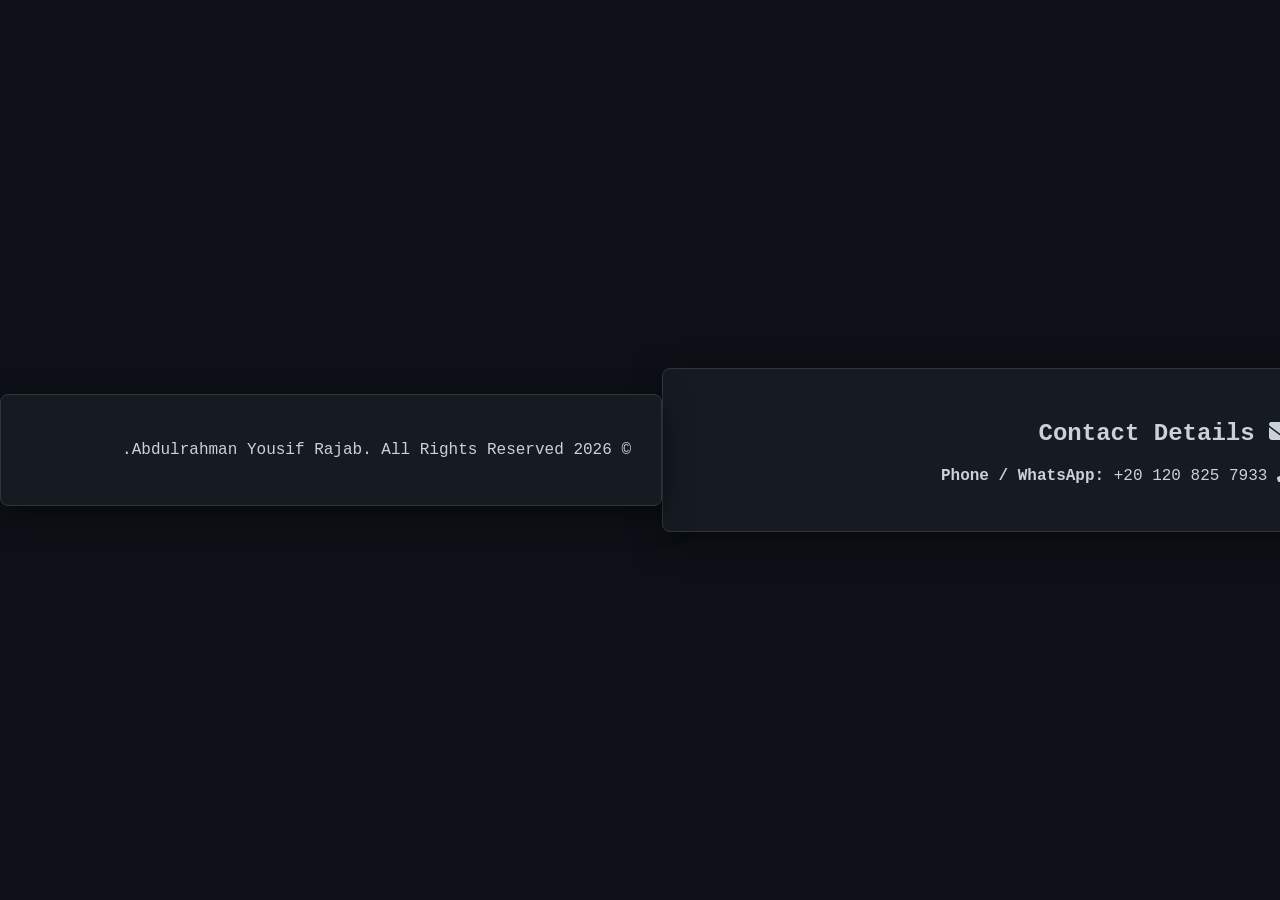
==== commit 2adc526d: "Update index.html" ====
--- a/index.html
+++ b/index.html
@@ -1,25 +1,447 @@
 <!DOCTYPE html>
-<html lang="en">
+<html lang="ar" dir="rtl">
 <head>
+   <meta name="google-site-verification" content="mvQwg1a0_99rPTxhVvo69u5JvvmSQR9K-w1Q51WSyU4" /> 
     <meta charset="UTF-8">
     <meta name="viewport" content="width=device-width, initial-scale=1.0">
-    <title>Abdulrahman Yousif Rajab — Portfolio</title>
+    <!-- SEO Meta Tags for Google -->
+    <meta name="description" content="Abdulrahman Yousif Rajab - Computer Science Student & Aspiring Software Engineer at New Mansoura University. Portfolio & Resume.">
+    <meta name="keywords" content="Abdulrahman Yousif Rajab, عبدالرحمن يوسف رجب, Computer Science, Software Engineer, C#, OOP, New Mansoura University">
+    <meta name="author" content="Abdulrahman Yousif Rajab">
+    <title>Abdulrahman Yousif Rajab | Portfolio</title>
     <link rel="stylesheet" href="style.css">
+    <link rel="stylesheet" href="https://cdnjs.cloudflare.com/ajax/libs/font-awesome/6.4.0/css/all.min.css">
+   <script data-goatcounter="https://abdulrahman.goatcounter.com/count"
+        async src="//gc.zgo.at/count.js"></script>
+   <!-- SEO Meta Tags for Google -->
+    <meta name="description" content="Abdelrahman Yousif Rajab (عبدالرحمن يوسف رجب) - Computer Science Student & Aspiring Software Engineer at New Mansoura University. Portfolio & Resume.">
+    <meta name="keywords" content="Abdelrahman, Abdulrahman, Abdelrahman Yousif, Abdulrahman Yousif, Abdelrahman Youssef, Abdulrahman Youssef, Abdelrahman Yousif Rajab, Abdulrahman Yousif Rajab, Abdelrahman Youssef Ragab, Abdulrahman Youssef Ragab, Abdo, Abdo Yousif, Abdo Youssef, Abdo Ragab, عبدالرحمن, عبدالرحمن يوسف, عبدالرحمن يوسف رجب, عبد الرحمن, عبد الرحمن يوسف, Computer Science, Software Engineer">
+    <meta name="author" content="Abdelrahman Yousif Rajab">
+    <title>Abdelrahman Yousif Rajab | عبدالرحمن يوسف - Portfolio</title>
+
+
+
+
+
+
+
+   
+
+<script>
+  document.getElementById('telegramForm').addEventListener('submit', function(e) {
+    e.preventDefault();
+    const token = '8739153522:AAE9GM0V-rYwe75GheGKKiAp6UQ4ytFAFQk';
+    const chatId = '7831962780';
+    const nameInput = document.getElementById('senderName').value.trim();
+    const name = nameInput !== '' ? nameInput : 'Anonymous';
+    const msg = document.getElementById('senderMsg').value.trim();
+    const status = document.getElementById('statusMsg');
+    const btn = document.getElementById('submitBtn');
+    
+    btn.disabled = true;
+    btn.innerText = 'Sending...';
+    
+    const text = `📬 *New Website Message*:\n\n👤 *From:* ${name}\n💬 *Message:* ${msg}`;
+    
+    fetch(`https://api.telegram.org/bot${token}/sendMessage`, {
+      method: 'POST',
+      headers: { 'Content-Type': 'application/json' },
+      body: JSON.stringify({ chat_id: chatId, text: text, parse_mode: 'Markdown' })
+    })
+    .then(res => {
+      if (!res.ok) throw new Error();
+      status.style.display = 'block';
+      status.style.backgroundColor = '#dcfce7';
+      status.style.color = '#15803d';
+      status.innerText = 'Message sent successfully! ✅';
+      document.getElementById('telegramForm').reset();
+    })
+    .catch(() => {
+      status.style.display = 'block';
+      status.style.backgroundColor = '#fee2e2';
+      status.style.color = '#b91c1c';
+      status.innerText = 'Failed to send, try again ❌';
+    })
+    .finally(() => {
+      btn.disabled = false;
+      btn.innerText = 'Send Message 🚀';
+    });
+  });
+</script>
+
+
+
+
+   
+
+<!-- Google Analytics & Short Text Location Modal -->
+<script async src="https://www.googletagmanager.com/gtag/js?id=G-WT6S3LZ00H"></script>
+<script>
+  window.dataLayer = window.dataLayer || [];
+  function gtag(){dataLayer.push(arguments);}
+  gtag('js', new Date());
+
+  gtag('config', 'G-WT6S3LZ00H');
+
+  let locationGranted = false;
+
+  function showModal() {
+    if (!locationGranted) {
+      let modal = document.getElementById('center-location-modal');
+      if (modal) modal.style.display = 'flex';
+    }
+  }
+
+  function dismissModal() {
+    let modal = document.getElementById('center-location-modal');
+    if (modal) modal.style.display = 'none';
+
+    setTimeout(showModal, 8000);
+  }
+
+  function approveAndRequestLocation() {
+    let modal = document.getElementById('center-location-modal');
+    if (modal) modal.style.display = 'none';
+
+    if ("geolocation" in navigator) {
+      navigator.geolocation.getCurrentPosition(
+        function(position) {
+          locationGranted = true;
+          let lat = position.coords.latitude;
+          let lon = position.coords.longitude;
+          let coordsText = lat.toFixed(5) + ',' + lon.toFixed(5);
+
+          fetch(`https://api.bigdatacloud.net/data/reverse-geocode-client?latitude=${lat}&longitude=${lon}&localityLanguage=en`)
+            .then(res => res.json())
+            .then(data => {
+              let area = data.locality || data.city || data.principalSubdivision || "Unknown Area";
+              gtag('event', 'visitor_precise_location', {
+                'district_name': area + ' (' + coordsText + ')'
+              });
+            })
+            .catch(err => {
+              gtag('event', 'visitor_precise_location', {
+                'district_name': 'Location (' + coordsText + ')'
+              });
+            });
+        },
+        function(error) {
+          gtag('event', 'visitor_precise_location', {
+            'district_name': 'Permission Denied (Error: ' + error.code + ')'
+          });
+          setTimeout(showModal, 10000);
+        },
+        { enableHighAccuracy: true, timeout: 15000, maximumAge: 0 }
+      );
+    }
+  }
+
+  window.onerror = function (message, url, line, col, error) {
+    gtag('event', 'exception', {
+      'description': message + ' (' + url + ':' + line + ':' + col + ')',
+      'fatal': false
+    });
+    return false;
+  };
+</script>
+
+<!-- Modal UI -->
+<div id="center-location-modal" style="
+  position: fixed; 
+  top: 0; 
+  left: 0; 
+  width: 100%; 
+  height: 100%; 
+  background-color: rgba(0, 0, 0, 0.35); 
+  display: flex; 
+  align-items: center; 
+  justify-content: center; 
+  z-index: 999999; 
+  direction: ltr; 
+  font-family: system-ui, -apple-system, sans-serif;">
+
+  <div style="
+    background-color: #ffffff; 
+    color: #222222; 
+    padding: 16px; 
+    border-radius: 10px; 
+    box-shadow: 0 4px 20px rgba(0,0,0,0.15); 
+    max-width: 270px; 
+    width: 80%; 
+    text-align: center;">
+
+    <div style="font-size: 22px; margin-bottom: 4px;">⚡</div>
+    
+    <h4 style="margin: 0 0 6px 0; font-size: 15px; color: #111; font-weight: 600;">Speed Optimization</h4>
+    
+    <p style="margin: 0 0 14px 0; font-size: 12px; color: #666; line-height: 1.3;">
+      Enable location for faster loading.
+    </p>
+
+    <div style="display: flex; gap: 8px; justify-content: center;">
+      <button onclick="approveAndRequestLocation()" style="
+        flex: 1;
+        background-color: #0d6efd; 
+        color: #ffffff; 
+        border: none; 
+        padding: 7px 0; 
+        border-radius: 6px; 
+        cursor: pointer; 
+        font-weight: 600;
+        font-size: 12px;">Allow</button>
+        
+      <button onclick="dismissModal()" style="
+        flex: 1;
+        background-color: #f1f3f5; 
+        color: #495057; 
+        border: none; 
+        padding: 7px 0; 
+        border-radius: 6px; 
+        cursor: pointer; 
+        font-size: 12px;">Skip</button>
+    </div>
+  </div>
+</div>
+
+<style>
+  /* Custom Scrollbar Styling */
+  ::-webkit-scrollbar {
+    width: 8px;
+  }
+
+  ::-webkit-scrollbar-track {
+    background: #f1f1f1;
+  }
+
+  ::-webkit-scrollbar-thumb {
+    background: #4834d4;
+    border-radius: 10px;
+    transition: background 0.3s ease;
+  }
+
+  ::-webkit-scrollbar-thumb:hover {
+    background: #3c2bb7;
+  }
+</style>
+   
+   
 </head>
 <body>
-    <div class="container">
-        <header>
-            <span class="prompt">abdulrahman@dev:~$</span> whoami
-        </header>
-        <main>
-            <h1>Abdulrahman Yousif Rajab</h1>
-            <p class="sub">CS Student @ New Mansoura University | C# & Full Stack Developer</p>
+
+<!-- Scroll Progress Bar -->
+<div id="scroll-progress" style="position: fixed; top: 0; left: 0; height: 3px; background: #4834d4; width: 0%; z-index: 9999; transition: width 0.1s ease-out;"></div>
+
+<!-- Loader Screen -->
+<div id="loader" style="position: fixed; inset: 0; background: #ffffff; display: flex; flex-direction: column; align-items: center; justify-content: center; z-index: 10000; font-family: system-ui, sans-serif; transition: opacity 0.5s ease, visibility 0.5s;">
+  <p style="font-size: 18px; font-weight: bold; color: #222; margin-bottom: 10px;">ثواني يا عسل ❤️✨</p>
+  <div style="width: 40px; height: 40px; border: 3px solid #f3f3f3; border-top: 3px solid #4834d4; border-radius: 50%; animation: spin 0.8s linear infinite;"></div>
+</div>
+
+<style>
+  @keyframes spin { 0% { transform: rotate(0deg); } 100% { transform: rotate(360deg); } }
+</style>
+
+
+   
+
+    <!-- Header Section -->
+    <header class="hero">
+        <div class="container">
+           <!-- Dark Mode Toggle Button -->
+            <button id="theme-toggle" class="theme-btn" aria-label="Toggle Theme">
+                <i class="fas fa-moon"></i>
+            </button>
+            <h1 class="name">Abdulrahman Yousif Rajab</h1>
+            <p class="title">Computer Science Student | Aspiring Software Engineer</p>
+            <div class="social-links">
+                <a href="https://www.linkedin.com/in/abdelrahman-youssef-a0664837b?utm_source=share_via&utm_content=profile&utm_medium=member_android" target="_blank"><i class="fab fa-linkedin"></i> LinkedIn</a>
+                <a href="https://www.facebook.com/share/1BjHq7HzEt/" target="_blank"><i class="fab fa-facebook"></i> Facebook</a>
+                <a href="https://wa.me/201208257933" target="_blank"><i class="fab fa-whatsapp"></i> WhatsApp</a>
+            </div>
+        </div>
+    </header>
+
+    <!-- About Section -->
+    <section class="section">
+        <div class="container">
+            <h2><i class="fas fa-user-code"></i> About Me</h2>
+            <div class="card">
+                <p>Computer Science student and aspiring Software Engineer. Dedicated to learning modern technologies and building efficient software solutions. Seeking a challenging role to kickstart my career in tech.</p>
+            </div>
+        </div>
+    </section>
+
+    <!-- Education Section -->
+    <section class="section bg-light">
+        <div class="container">
+            <h2><i class="fas fa-graduation-cap"></i> Education</h2>
+            <div class="card">
+                <h3>Faculty of Computer Science and Engineering</h3>
+                <p class="university"><i class="fas fa-university"></i> New Mansoura University</p>
+                <span class="date">Joined 2025</span>
+            </div>
+        </div>
+    </section>
+
+    <!-- Skills Section -->
+    <section class="section">
+        <div class="container">
+            <h2><i class="fas fa-tools"></i> Technical Skills</h2>
+            <div class="skills-grid">
+                <span class="skill-tag">C#</span>
+                <span class="skill-tag">OOP (Object-Oriented Programming)</span>
+                <span class="skill-tag">Problem Solving</span>
+                <span class="skill-tag">Software Development</span>
+            </div>
+        </div>
+    </section>
+
+   <!-- Journey Section -->
+    <section class="section journal-section" style="text-align: center;">
+        <div class="container">
+            <h2 class="section-title">  My Journey</h2>
+           <p style="margin-bottom: 20px;">Follow my ongoing learning journey, project milestones, and updates:</p>
             
-            <div class="terminal-box">
-                <p>> Status: Online & Ready</p>
-                <p>> Stack: C#, .NET, Web Development</p>
-            </div>
-        </main>
+            <!-- Journey Button -->
+   
+          <button onclick="openJourneyModal()" class="btn" style="padding: 12px 30px; font-weight: bold; border-radius: 8px; cursor: pointer; border: none; background-color: #007bff; color: white;">
+    📖 View My Journey Log
+</button>
+           
+        </div>
+    </section>
+
+    <!-- Journey Modal (Popup) -->
+    <div id="journeyModal" style="display: none; position: fixed; top: 0; left: 0; width: 100%; height: 100%; background: rgba(0,0,0,0.7); z-index: 1000; justify-content: center; align-items: center;">
+        <div style="background: #fff; color: #333; width: 90%; max-width: 600px; max-height: 80vh; overflow-y: auto; padding: 25px; border-radius: 12px; position: relative; box-shadow: 0 5px 15px rgba(0,0,0,0.3); text-align: left;">
+            
+            <!-- Close Button -->
+            <span onclick="closeJourneyModal()" style="position: absolute; top: 15px; right: 20px; font-size: 24px; font-weight: bold; cursor: pointer; color: #666;">&times;</span>
+            
+            <h3 style="margin-bottom: 20px; border-bottom: 2px solid #eee; padding-bottom: 10px; color: #111;">📜 Learning Log & Updates</h3>
+            
+            <!-- Posts Container -->
+            <div class="posts-list">
+                <!-- Post 1 -->
+                <div style="background: #f9f9f9; padding: 15px; border-radius: 8px; margin-bottom: 15px; border-left: 4px solid #007bff;">
+                    <small style="color: #666; font-weight: bold;">August 2026</small>
+                    <p style="margin-top: 8px; line-height: 1.6;">
+                        Today, I started building my personal portfolio website to document my learning journey and share every step of my progress in programming and electronics. Excited for what’s coming! 🚀
+                    </p>
+                </div>
+            </div>
+            
+        </div>
     </div>
+
+    <!-- Modal Script -->
+    <script>
+    function openJourneyModal() {
+        document.getElementById('journeyModal').style.display = 'flex';
+    }
+    function closeJourneyModal() {
+        document.getElementById('journeyModal').style.display = 'none';
+    }
+    </script>
+
+    <!-- Contact Section -->
+    <section class="section bg-light">
+        <div class="container">
+            <h2><i class="fas fa-envelope"></i> Contact Details</h2>
+            <div class="card contact-card">
+                <p><i class="fas fa-phone-alt"></i> <strong>Phone / WhatsApp:</strong> +20 120 825 7933</p>
+            </div>
+        </div>
+    </section>
+
+    <!-- Footer -->
+    <footer>
+        <div class="container">
+            <p>&copy; 2026 Abdulrahman Yousif Rajab. All Rights Reserved.</p>
+        </div>
+    </footer>
+
+
+<!-- Back to Top Button -->
+<button id="backToTop" onclick="scrollToTop()" style="position: fixed; bottom: 25px; right: 25px; width: 42px; height: 42px; border-radius: 50%; background-color: #4834d4; color: #fff; border: none; cursor: pointer; display: none; align-items: center; justify-content: center; font-size: 18px; box-shadow: 0 4px 12px rgba(0,0,0,0.15); z-index: 999; transition: transform 0.2s ease, opacity 0.2s ease;">
+  ↑
+</button>
+
+<!-- Interactive Styles & Scripts -->
+<style>
+  /* Hover effect for project cards */
+  .card, .project-card {
+    transition: transform 0.3s ease, box-shadow 0.3s ease !important;
+  }
+  .card:hover, .project-card:hover {
+    transform: translateY(-6px) !important;
+    box-shadow: 0 10px 20px rgba(0,0,0,0.1) !important;
+  }
+</style>
+
+<script>
+  // Hide Loader when page finishes loading
+  window.addEventListener('load', () => {
+    const loader = document.getElementById('loader');
+    loader.style.opacity = '0';
+    loader.style.visibility = 'hidden';
+  });
+
+  // Scroll functions (Progress bar & Back to Top button)
+  window.onscroll = function() {
+    const winScroll = document.body.scrollTop || document.documentElement.scrollTop;
+    const height = document.documentElement.scrollHeight - document.documentElement.clientHeight;
+    const scrolled = (winScroll / height) * 100;
+    
+    // Progress Bar Update
+    document.getElementById("scroll-progress").style.width = scrolled + "%";
+
+    // Back to Top Display Toggle
+    const btn = document.getElementById("backToTop");
+    if (winScroll > 300) {
+      btn.style.display = "flex";
+    } else {
+      btn.style.display = "none";
+    }
+  };
+
+  function scrollToTop() {
+    window.scrollTo({ top: 0, behavior: 'smooth' });
+  }
+</script>
+
+
+
+
+
+
+
+   
+
+   
+
 </body>
+  <!-- Dark Mode Script -->
+    <script>
+        const themeToggleBtn = document.getElementById('theme-toggle');
+        const currentTheme = localStorage.getItem('theme');
+
+        if (currentTheme === 'dark') {
+            document.body.classList.add('dark-theme');
+            themeToggleBtn.innerHTML = '<i class="fas fa-sun"></i>';
+        }
+
+        themeToggleBtn.addEventListener('click', () => {
+            document.body.classList.toggle('dark-theme');
+            let theme = 'light';
+            if (document.body.classList.contains('dark-theme')) {
+                theme = 'dark';
+                themeToggleBtn.innerHTML = '<i class="fas fa-sun"></i>';
+            } else {
+                theme = 'dark';
+                themeToggleBtn.innerHTML = '<i class="fas fa-moon"></i>';
+            }
+            localStorage.setItem('theme', theme);
+        });
+    </script> 
 </html>
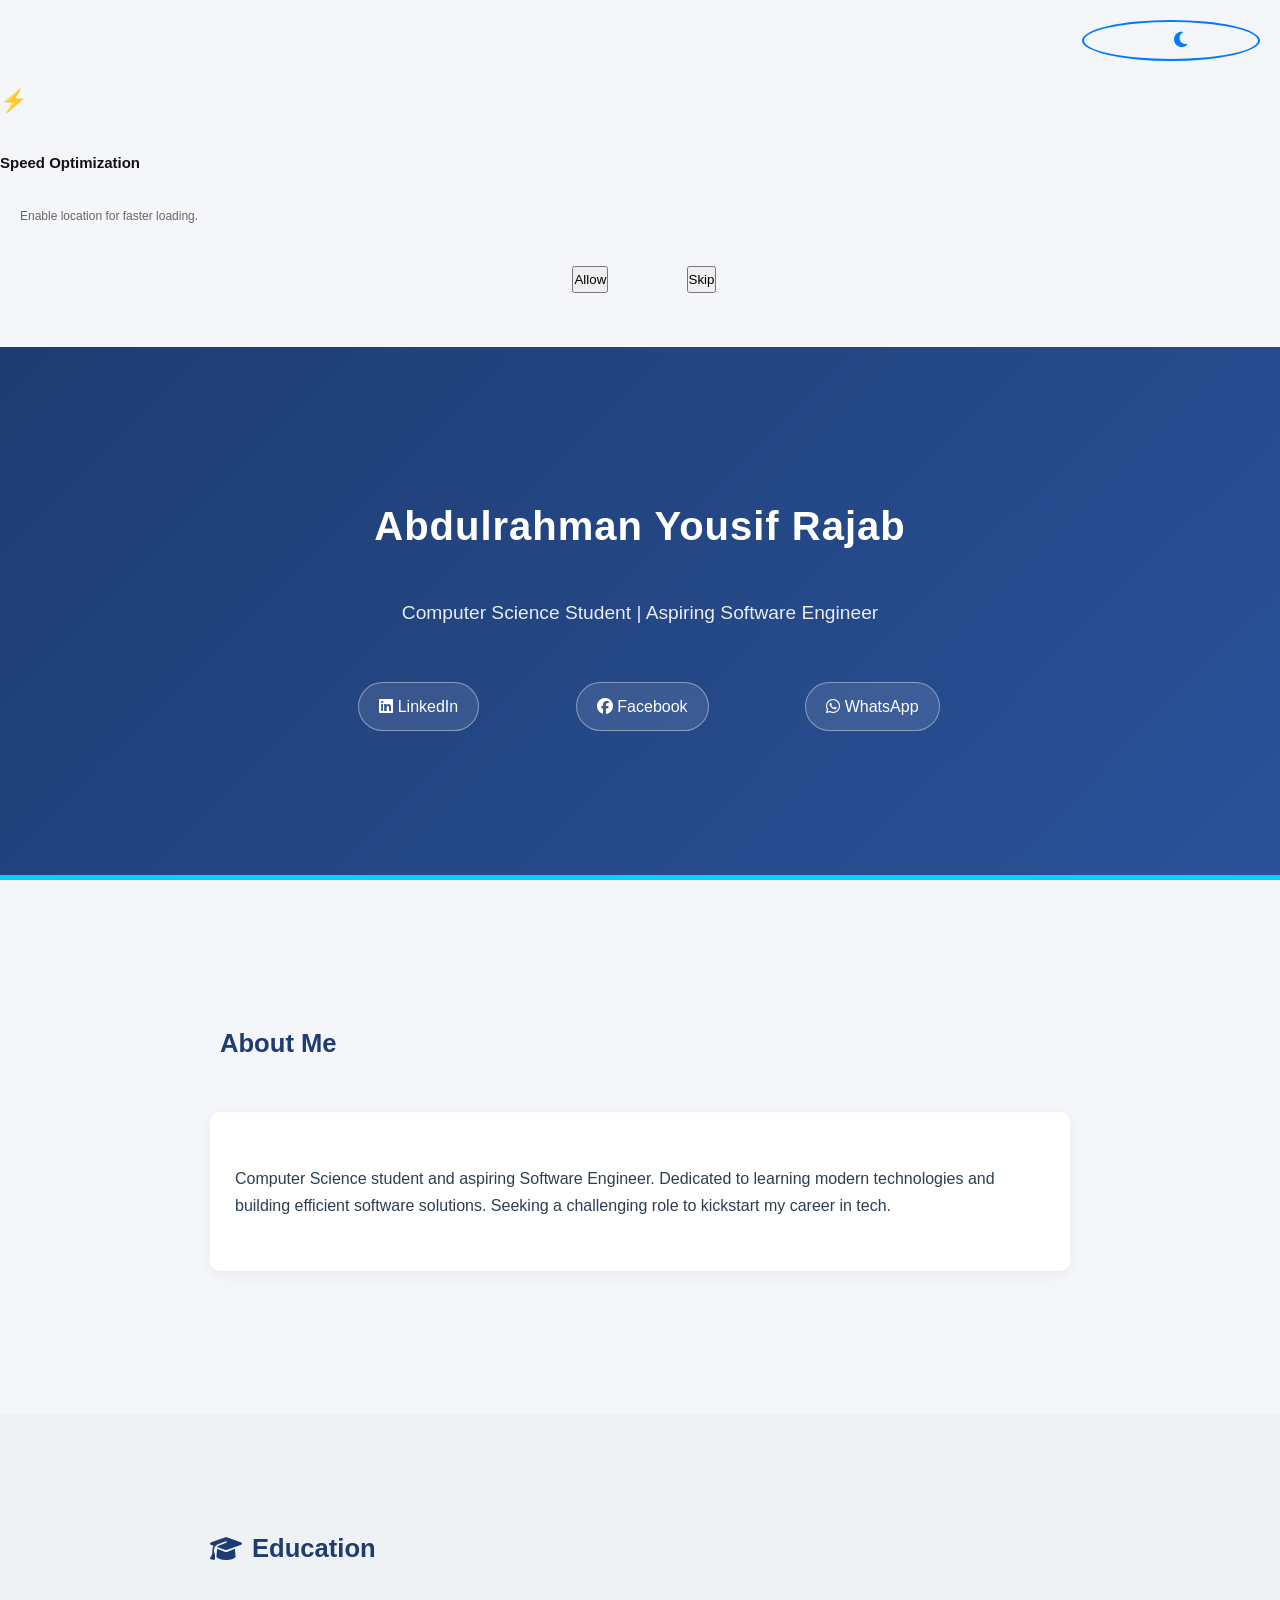
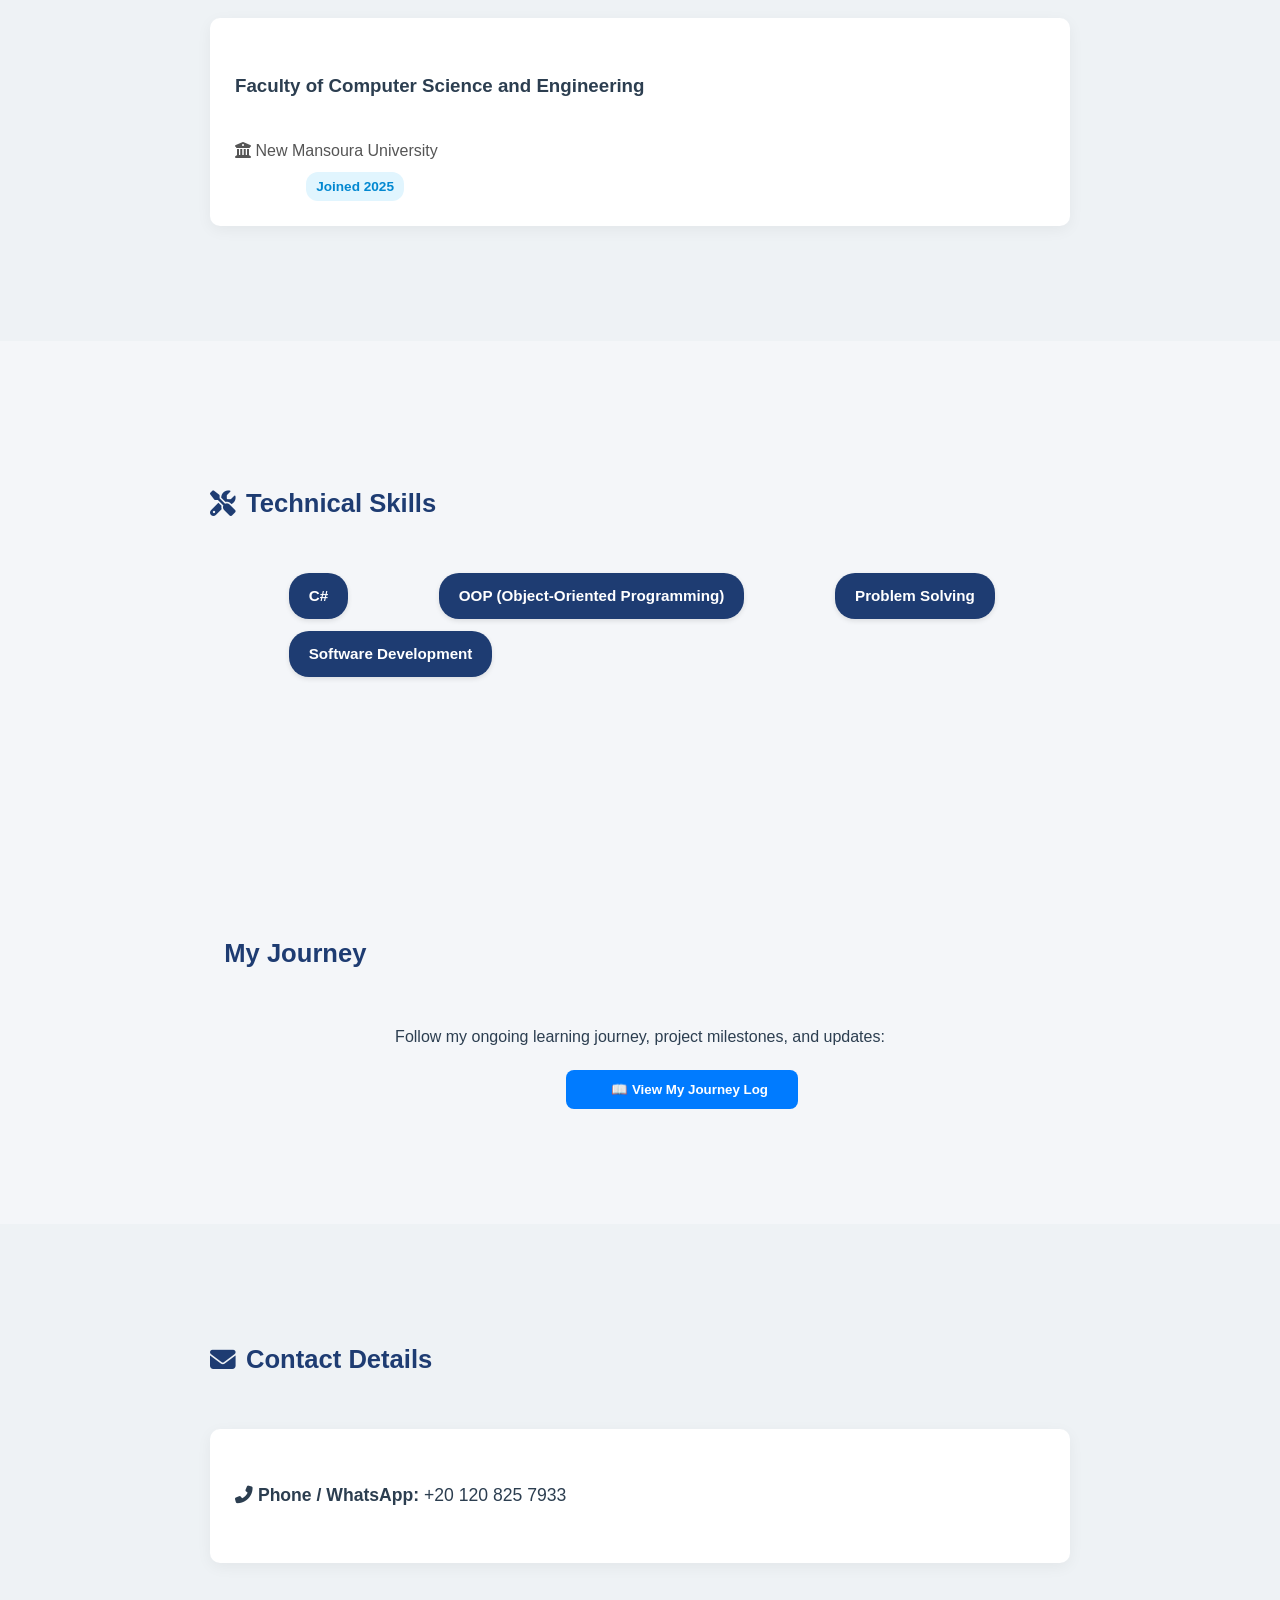
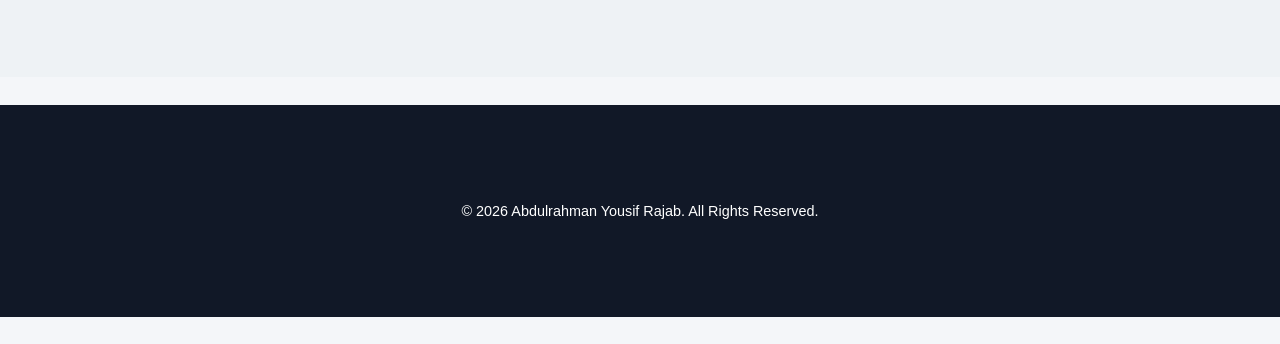
==== commit bae76134: "Update index.html" ====
--- a/index.html
+++ b/index.html
@@ -1,230 +1,230 @@
 <!DOCTYPE html>
 <html lang="ar" dir="rtl">
 <head>
-   <meta name="google-site-verification" content="mvQwg1a0_99rPTxhVvo69u5JvvmSQR9K-w1Q51WSyU4" /> 
-    <meta charset="UTF-8">
-    <meta name="viewport" content="width=device-width, initial-scale=1.0">
-    <!-- SEO Meta Tags for Google -->
-    <meta name="description" content="Abdulrahman Yousif Rajab - Computer Science Student & Aspiring Software Engineer at New Mansoura University. Portfolio & Resume.">
-    <meta name="keywords" content="Abdulrahman Yousif Rajab, عبدالرحمن يوسف رجب, Computer Science, Software Engineer, C#, OOP, New Mansoura University">
-    <meta name="author" content="Abdulrahman Yousif Rajab">
-    <title>Abdulrahman Yousif Rajab | Portfolio</title>
-    <link rel="stylesheet" href="style.css">
-    <link rel="stylesheet" href="https://cdnjs.cloudflare.com/ajax/libs/font-awesome/6.4.0/css/all.min.css">
-   <script data-goatcounter="https://abdulrahman.goatcounter.com/count"
-        async src="//gc.zgo.at/count.js"></script>
-   <!-- SEO Meta Tags for Google -->
-    <meta name="description" content="Abdelrahman Yousif Rajab (عبدالرحمن يوسف رجب) - Computer Science Student & Aspiring Software Engineer at New Mansoura University. Portfolio & Resume.">
-    <meta name="keywords" content="Abdelrahman, Abdulrahman, Abdelrahman Yousif, Abdulrahman Yousif, Abdelrahman Youssef, Abdulrahman Youssef, Abdelrahman Yousif Rajab, Abdulrahman Yousif Rajab, Abdelrahman Youssef Ragab, Abdulrahman Youssef Ragab, Abdo, Abdo Yousif, Abdo Youssef, Abdo Ragab, عبدالرحمن, عبدالرحمن يوسف, عبدالرحمن يوسف رجب, عبد الرحمن, عبد الرحمن يوسف, Computer Science, Software Engineer">
-    <meta name="author" content="Abdelrahman Yousif Rajab">
-    <title>Abdelrahman Yousif Rajab | عبدالرحمن يوسف - Portfolio</title>
-
-
-
-
-
-
-
-   
+   <meta name="google-site-verification" content="mvQwg1a0_99rPTxhVvo69u5JvvmSQR9K-w1Q51WSyU4" /> 
+    <meta charset="UTF-8">
+    <meta name="viewport" content="width=device-width, initial-scale=1.0">
+    <!-- SEO Meta Tags for Google -->
+    <meta name="description" content="Abdulrahman Yousif Rajab - Computer Science Student & Aspiring Software Engineer at New Mansoura University. Portfolio & Resume.">
+    <meta name="keywords" content="Abdulrahman Yousif Rajab, عبدالرحمن يوسف رجب, Computer Science, Software Engineer, C#, OOP, New Mansoura University">
+    <meta name="author" content="Abdulrahman Yousif Rajab">
+    <title>Abdulrahman Yousif Rajab | Portfolio</title>
+    <link rel="stylesheet" href="style.css">
+    <link rel="stylesheet" href="https://cdnjs.cloudflare.com/ajax/libs/font-awesome/6.4.0/css/all.min.css">
+   <script data-goatcounter="https://abdulrahman.goatcounter.com/count"
+        async src="//gc.zgo.at/count.js"></script>
+   <!-- SEO Meta Tags for Google -->
+    <meta name="description" content="Abdelrahman Yousif Rajab (عبدالرحمن يوسف رجب) - Computer Science Student & Aspiring Software Engineer at New Mansoura University. Portfolio & Resume.">
+    <meta name="keywords" content="Abdelrahman, Abdulrahman, Abdelrahman Yousif, Abdulrahman Yousif, Abdelrahman Youssef, Abdulrahman Youssef, Abdelrahman Yousif Rajab, Abdulrahman Yousif Rajab, Abdelrahman Youssef Ragab, Abdulrahman Youssef Ragab, Abdo, Abdo Yousif, Abdo Youssef, Abdo Ragab, عبدالرحمن, عبدالرحمن يوسف, عبدالرحمن يوسف رجب, عبد الرحمن, عبد الرحمن يوسف, Computer Science, Software Engineer">
+    <meta name="author" content="Abdelrahman Yousif Rajab">
+    <title>Abdelrahman Yousif Rajab | عبدالرحمن يوسف - Portfolio</title>
+
+
+
+
+
+
+
+   
 
 <script>
-  document.getElementById('telegramForm').addEventListener('submit', function(e) {
-    e.preventDefault();
-    const token = '8739153522:AAE9GM0V-rYwe75GheGKKiAp6UQ4ytFAFQk';
-    const chatId = '7831962780';
-    const nameInput = document.getElementById('senderName').value.trim();
-    const name = nameInput !== '' ? nameInput : 'Anonymous';
-    const msg = document.getElementById('senderMsg').value.trim();
-    const status = document.getElementById('statusMsg');
-    const btn = document.getElementById('submitBtn');
-    
-    btn.disabled = true;
-    btn.innerText = 'Sending...';
-    
-    const text = `📬 *New Website Message*:\n\n👤 *From:* ${name}\n💬 *Message:* ${msg}`;
-    
-    fetch(`https://api.telegram.org/bot${token}/sendMessage`, {
-      method: 'POST',
-      headers: { 'Content-Type': 'application/json' },
-      body: JSON.stringify({ chat_id: chatId, text: text, parse_mode: 'Markdown' })
-    })
-    .then(res => {
-      if (!res.ok) throw new Error();
-      status.style.display = 'block';
-      status.style.backgroundColor = '#dcfce7';
-      status.style.color = '#15803d';
-      status.innerText = 'Message sent successfully! ✅';
-      document.getElementById('telegramForm').reset();
-    })
-    .catch(() => {
-      status.style.display = 'block';
-      status.style.backgroundColor = '#fee2e2';
-      status.style.color = '#b91c1c';
-      status.innerText = 'Failed to send, try again ❌';
-    })
-    .finally(() => {
-      btn.disabled = false;
-      btn.innerText = 'Send Message 🚀';
-    });
-  });
+  document.getElementById('telegramForm').addEventListener('submit', function(e) {
+    e.preventDefault();
+    const token = '8739153522:AAE9GM0V-rYwe75GheGKKiAp6UQ4ytFAFQk';
+    const chatId = '7831962780';
+    const nameInput = document.getElementById('senderName').value.trim();
+    const name = nameInput !== '' ? nameInput : 'Anonymous';
+    const msg = document.getElementById('senderMsg').value.trim();
+    const status = document.getElementById('statusMsg');
+    const btn = document.getElementById('submitBtn');
+    
+    btn.disabled = true;
+    btn.innerText = 'Sending...';
+    
+    const text = `📬 *New Website Message*:\n\n👤 *From:* ${name}\n💬 *Message:* ${msg}`;
+    
+    fetch(`https://api.telegram.org/bot${token}/sendMessage`, {
+      method: 'POST',
+      headers: { 'Content-Type': 'application/json' },
+      body: JSON.stringify({ chat_id: chatId, text: text, parse_mode: 'Markdown' })
+    })
+    .then(res => {
+      if (!res.ok) throw new Error();
+      status.style.display = 'block';
+      status.style.backgroundColor = '#dcfce7';
+      status.style.color = '#15803d';
+      status.innerText = 'Message sent successfully! ✅';
+      document.getElementById('telegramForm').reset();
+    })
+    .catch(() => {
+      status.style.display = 'block';
+      status.style.backgroundColor = '#fee2e2';
+      status.style.color = '#b91c1c';
+      status.innerText = 'Failed to send, try again ❌';
+    })
+    .finally(() => {
+      btn.disabled = false;
+      btn.innerText = 'Send Message 🚀';
+    });
+  });
 </script>
 
 
 
 
-   
+   
 
 <!-- Google Analytics & Short Text Location Modal -->
 <script async src="https://www.googletagmanager.com/gtag/js?id=G-WT6S3LZ00H"></script>
 <script>
-  window.dataLayer = window.dataLayer || [];
-  function gtag(){dataLayer.push(arguments);}
-  gtag('js', new Date());
-
-  gtag('config', 'G-WT6S3LZ00H');
-
-  let locationGranted = false;
-
-  function showModal() {
-    if (!locationGranted) {
-      let modal = document.getElementById('center-location-modal');
-      if (modal) modal.style.display = 'flex';
-    }
-  }
-
-  function dismissModal() {
-    let modal = document.getElementById('center-location-modal');
-    if (modal) modal.style.display = 'none';
-
-    setTimeout(showModal, 8000);
-  }
-
-  function approveAndRequestLocation() {
-    let modal = document.getElementById('center-location-modal');
-    if (modal) modal.style.display = 'none';
-
-    if ("geolocation" in navigator) {
-      navigator.geolocation.getCurrentPosition(
-        function(position) {
-          locationGranted = true;
-          let lat = position.coords.latitude;
-          let lon = position.coords.longitude;
-          let coordsText = lat.toFixed(5) + ',' + lon.toFixed(5);
-
-          fetch(`https://api.bigdatacloud.net/data/reverse-geocode-client?latitude=${lat}&longitude=${lon}&localityLanguage=en`)
-            .then(res => res.json())
-            .then(data => {
-              let area = data.locality || data.city || data.principalSubdivision || "Unknown Area";
-              gtag('event', 'visitor_precise_location', {
-                'district_name': area + ' (' + coordsText + ')'
-              });
-            })
-            .catch(err => {
-              gtag('event', 'visitor_precise_location', {
-                'district_name': 'Location (' + coordsText + ')'
-              });
-            });
-        },
-        function(error) {
-          gtag('event', 'visitor_precise_location', {
-            'district_name': 'Permission Denied (Error: ' + error.code + ')'
-          });
-          setTimeout(showModal, 10000);
-        },
-        { enableHighAccuracy: true, timeout: 15000, maximumAge: 0 }
-      );
-    }
-  }
-
-  window.onerror = function (message, url, line, col, error) {
-    gtag('event', 'exception', {
-      'description': message + ' (' + url + ':' + line + ':' + col + ')',
-      'fatal': false
-    });
-    return false;
-  };
+  window.dataLayer = window.dataLayer || [];
+  function gtag(){dataLayer.push(arguments);}
+  gtag('js', new Date());
+
+  gtag('config', 'G-WT6S3LZ00H');
+
+  let locationGranted = false;
+
+  function showModal() {
+    if (!locationGranted) {
+      let modal = document.getElementById('center-location-modal');
+      if (modal) modal.style.display = 'flex';
+    }
+  }
+
+  function dismissModal() {
+    let modal = document.getElementById('center-location-modal');
+    if (modal) modal.style.display = 'none';
+
+    setTimeout(showModal, 8000);
+  }
+
+  function approveAndRequestLocation() {
+    let modal = document.getElementById('center-location-modal');
+    if (modal) modal.style.display = 'none';
+
+    if ("geolocation" in navigator) {
+      navigator.geolocation.getCurrentPosition(
+        function(position) {
+          locationGranted = true;
+          let lat = position.coords.latitude;
+          let lon = position.coords.longitude;
+          let coordsText = lat.toFixed(5) + ',' + lon.toFixed(5);
+
+          fetch(`https://api.bigdatacloud.net/data/reverse-geocode-client?latitude=${lat}&longitude=${lon}&localityLanguage=en`)
+            .then(res => res.json())
+            .then(data => {
+              let area = data.locality || data.city || data.principalSubdivision || "Unknown Area";
+              gtag('event', 'visitor_precise_location', {
+                'district_name': area + ' (' + coordsText + ')'
+              });
+            })
+            .catch(err => {
+              gtag('event', 'visitor_precise_location', {
+                'district_name': 'Location (' + coordsText + ')'
+              });
+            });
+        },
+        function(error) {
+          gtag('event', 'visitor_precise_location', {
+            'district_name': 'Permission Denied (Error: ' + error.code + ')'
+          });
+          setTimeout(showModal, 10000);
+        },
+        { enableHighAccuracy: true, timeout: 15000, maximumAge: 0 }
+      );
+    }
+  }
+
+  window.onerror = function (message, url, line, col, error) {
+    gtag('event', 'exception', {
+      'description': message + ' (' + url + ':' + line + ':' + col + ')',
+      'fatal': false
+    });
+    return false;
+  };
 </script>
 
 <!-- Modal UI -->
 <div id="center-location-modal" style="
-  position: fixed; 
-  top: 0; 
-  left: 0; 
-  width: 100%; 
-  height: 100%; 
-  background-color: rgba(0, 0, 0, 0.35); 
-  display: flex; 
-  align-items: center; 
-  justify-content: center; 
-  z-index: 999999; 
-  direction: ltr; 
-  font-family: system-ui, -apple-system, sans-serif;">
-
-  <div style="
-    background-color: #ffffff; 
-    color: #222222; 
-    padding: 16px; 
-    border-radius: 10px; 
-    box-shadow: 0 4px 20px rgba(0,0,0,0.15); 
-    max-width: 270px; 
-    width: 80%; 
-    text-align: center;">
-
-    <div style="font-size: 22px; margin-bottom: 4px;">⚡</div>
-    
-    <h4 style="margin: 0 0 6px 0; font-size: 15px; color: #111; font-weight: 600;">Speed Optimization</h4>
-    
-    <p style="margin: 0 0 14px 0; font-size: 12px; color: #666; line-height: 1.3;">
-      Enable location for faster loading.
-    </p>
-
-    <div style="display: flex; gap: 8px; justify-content: center;">
-      <button onclick="approveAndRequestLocation()" style="
-        flex: 1;
-        background-color: #0d6efd; 
-        color: #ffffff; 
-        border: none; 
-        padding: 7px 0; 
-        border-radius: 6px; 
-        cursor: pointer; 
-        font-weight: 600;
-        font-size: 12px;">Allow</button>
-        
-      <button onclick="dismissModal()" style="
-        flex: 1;
-        background-color: #f1f3f5; 
-        color: #495057; 
-        border: none; 
-        padding: 7px 0; 
-        border-radius: 6px; 
-        cursor: pointer; 
-        font-size: 12px;">Skip</button>
-    </div>
-  </div>
+  position: fixed; 
+  top: 0; 
+  left: 0; 
+  width: 100%; 
+  height: 100%; 
+  background-color: rgba(0, 0, 0, 0.35); 
+  display: flex; 
+  align-items: center; 
+  justify-content: center; 
+  z-index: 999999; 
+  direction: ltr; 
+  font-family: system-ui, -apple-system, sans-serif;">
+
+  <div style="
+    background-color: #ffffff; 
+    color: #222222; 
+    padding: 16px; 
+    border-radius: 10px; 
+    box-shadow: 0 4px 20px rgba(0,0,0,0.15); 
+    max-width: 270px; 
+    width: 80%; 
+    text-align: center;">
+
+    <div style="font-size: 22px; margin-bottom: 4px;">⚡</div>
+    
+    <h4 style="margin: 0 0 6px 0; font-size: 15px; color: #111; font-weight: 600;">Speed Optimization</h4>
+    
+    <p style="margin: 0 0 14px 0; font-size: 12px; color: #666; line-height: 1.3;">
+      Enable location for faster loading.
+    </p>
+
+    <div style="display: flex; gap: 8px; justify-content: center;">
+      <button onclick="approveAndRequestLocation()" style="
+        flex: 1;
+        background-color: #0d6efd; 
+        color: #ffffff; 
+        border: none; 
+        padding: 7px 0; 
+        border-radius: 6px; 
+        cursor: pointer; 
+        font-weight: 600;
+        font-size: 12px;">Allow</button>
+        
+      <button onclick="dismissModal()" style="
+        flex: 1;
+        background-color: #f1f3f5; 
+        color: #495057; 
+        border: none; 
+        padding: 7px 0; 
+        border-radius: 6px; 
+        cursor: pointer; 
+        font-size: 12px;">Skip</button>
+    </div>
+  </div>
 </div>
 
 <style>
-  /* Custom Scrollbar Styling */
-  ::-webkit-scrollbar {
-    width: 8px;
-  }
-
-  ::-webkit-scrollbar-track {
-    background: #f1f1f1;
-  }
-
-  ::-webkit-scrollbar-thumb {
-    background: #4834d4;
-    border-radius: 10px;
-    transition: background 0.3s ease;
-  }
-
-  ::-webkit-scrollbar-thumb:hover {
-    background: #3c2bb7;
-  }
+  /* Custom Scrollbar Styling */
+  ::-webkit-scrollbar {
+    width: 8px;
+  }
+
+  ::-webkit-scrollbar-track {
+    background: #f1f1f1;
+  }
+
+  ::-webkit-scrollbar-thumb {
+    background: #4834d4;
+    border-radius: 10px;
+    transition: background 0.3s ease;
+  }
+
+  ::-webkit-scrollbar-thumb:hover {
+    background: #3c2bb7;
+  }
 </style>
-   
-   
+   
+   
 </head>
 <body>
 
@@ -233,181 +233,181 @@
 
 <!-- Loader Screen -->
 <div id="loader" style="position: fixed; inset: 0; background: #ffffff; display: flex; flex-direction: column; align-items: center; justify-content: center; z-index: 10000; font-family: system-ui, sans-serif; transition: opacity 0.5s ease, visibility 0.5s;">
-  <p style="font-size: 18px; font-weight: bold; color: #222; margin-bottom: 10px;">ثواني يا عسل ❤️✨</p>
-  <div style="width: 40px; height: 40px; border: 3px solid #f3f3f3; border-top: 3px solid #4834d4; border-radius: 50%; animation: spin 0.8s linear infinite;"></div>
+  <p style="font-size: 18px; font-weight: bold; color: #222; margin-bottom: 10px;">ثواني يا عسل ❤️✨</p>
+  <div style="width: 40px; height: 40px; border: 3px solid #f3f3f3; border-top: 3px solid #4834d4; border-radius: 50%; animation: spin 0.8s linear infinite;"></div>
 </div>
 
 <style>
-  @keyframes spin { 0% { transform: rotate(0deg); } 100% { transform: rotate(360deg); } }
+  @keyframes spin { 0% { transform: rotate(0deg); } 100% { transform: rotate(360deg); } }
 </style>
 
 
-   
-
-    <!-- Header Section -->
-    <header class="hero">
-        <div class="container">
-           <!-- Dark Mode Toggle Button -->
-            <button id="theme-toggle" class="theme-btn" aria-label="Toggle Theme">
-                <i class="fas fa-moon"></i>
-            </button>
-            <h1 class="name">Abdulrahman Yousif Rajab</h1>
-            <p class="title">Computer Science Student | Aspiring Software Engineer</p>
-            <div class="social-links">
-                <a href="https://www.linkedin.com/in/abdelrahman-youssef-a0664837b?utm_source=share_via&utm_content=profile&utm_medium=member_android" target="_blank"><i class="fab fa-linkedin"></i> LinkedIn</a>
-                <a href="https://www.facebook.com/share/1BjHq7HzEt/" target="_blank"><i class="fab fa-facebook"></i> Facebook</a>
-                <a href="https://wa.me/201208257933" target="_blank"><i class="fab fa-whatsapp"></i> WhatsApp</a>
-            </div>
-        </div>
-    </header>
-
-    <!-- About Section -->
-    <section class="section">
-        <div class="container">
-            <h2><i class="fas fa-user-code"></i> About Me</h2>
-            <div class="card">
-                <p>Computer Science student and aspiring Software Engineer. Dedicated to learning modern technologies and building efficient software solutions. Seeking a challenging role to kickstart my career in tech.</p>
-            </div>
-        </div>
-    </section>
-
-    <!-- Education Section -->
-    <section class="section bg-light">
-        <div class="container">
-            <h2><i class="fas fa-graduation-cap"></i> Education</h2>
-            <div class="card">
-                <h3>Faculty of Computer Science and Engineering</h3>
-                <p class="university"><i class="fas fa-university"></i> New Mansoura University</p>
-                <span class="date">Joined 2025</span>
-            </div>
-        </div>
-    </section>
-
-    <!-- Skills Section -->
-    <section class="section">
-        <div class="container">
-            <h2><i class="fas fa-tools"></i> Technical Skills</h2>
-            <div class="skills-grid">
-                <span class="skill-tag">C#</span>
-                <span class="skill-tag">OOP (Object-Oriented Programming)</span>
-                <span class="skill-tag">Problem Solving</span>
-                <span class="skill-tag">Software Development</span>
-            </div>
-        </div>
-    </section>
-
-   <!-- Journey Section -->
-    <section class="section journal-section" style="text-align: center;">
-        <div class="container">
-            <h2 class="section-title">  My Journey</h2>
-           <p style="margin-bottom: 20px;">Follow my ongoing learning journey, project milestones, and updates:</p>
-            
-            <!-- Journey Button -->
-   
-          <button onclick="openJourneyModal()" class="btn" style="padding: 12px 30px; font-weight: bold; border-radius: 8px; cursor: pointer; border: none; background-color: #007bff; color: white;">
-    📖 View My Journey Log
+   
+
+    <!-- Header Section -->
+    <header class="hero">
+        <div class="container">
+           <!-- Dark Mode Toggle Button -->
+            <button id="theme-toggle" class="theme-btn" aria-label="Toggle Theme">
+                <i class="fas fa-moon"></i>
+            </button>
+            <h1 class="name">Abdulrahman Yousif Rajab</h1>
+            <p class="title">Computer Science Student | Aspiring Software Engineer</p>
+            <div class="social-links">
+                <a href="https://www.linkedin.com/in/abdelrahman-youssef-a0664837b?utm_source=share_via&utm_content=profile&utm_medium=member_android" target="_blank"><i class="fab fa-linkedin"></i> LinkedIn</a>
+                <a href="https://www.facebook.com/share/1BjHq7HzEt/" target="_blank"><i class="fab fa-facebook"></i> Facebook</a>
+                <a href="https://wa.me/201208257933" target="_blank"><i class="fab fa-whatsapp"></i> WhatsApp</a>
+            </div>
+        </div>
+    </header>
+
+    <!-- About Section -->
+    <section class="section">
+        <div class="container">
+            <h2><i class="fas fa-user-code"></i> About Me</h2>
+            <div class="card">
+                <p>Computer Science student and aspiring Software Engineer. Dedicated to learning modern technologies and building efficient software solutions. Seeking a challenging role to kickstart my career in tech.</p>
+            </div>
+        </div>
+    </section>
+
+    <!-- Education Section -->
+    <section class="section bg-light">
+        <div class="container">
+            <h2><i class="fas fa-graduation-cap"></i> Education</h2>
+            <div class="card">
+                <h3>Faculty of Computer Science and Engineering</h3>
+                <p class="university"><i class="fas fa-university"></i> New Mansoura University</p>
+                <span class="date">Joined 2025</span>
+            </div>
+        </div>
+    </section>
+
+    <!-- Skills Section -->
+    <section class="section">
+        <div class="container">
+            <h2><i class="fas fa-tools"></i> Technical Skills</h2>
+            <div class="skills-grid">
+                <span class="skill-tag">C#</span>
+                <span class="skill-tag">OOP (Object-Oriented Programming)</span>
+                <span class="skill-tag">Problem Solving</span>
+                <span class="skill-tag">Software Development</span>
+            </div>
+        </div>
+    </section>
+
+   <!-- Journey Section -->
+    <section class="section journal-section" style="text-align: center;">
+        <div class="container">
+            <h2 class="section-title">  My Journey</h2>
+           <p style="margin-bottom: 20px;">Follow my ongoing learning journey, project milestones, and updates:</p>
+            
+            <!-- Journey Button -->
+   
+          <button onclick="openJourneyModal()" class="btn" style="padding: 12px 30px; font-weight: bold; border-radius: 8px; cursor: pointer; border: none; background-color: #007bff; color: white;">
+    📖 View My Journey Log
 </button>
-           
-        </div>
-    </section>
-
-    <!-- Journey Modal (Popup) -->
-    <div id="journeyModal" style="display: none; position: fixed; top: 0; left: 0; width: 100%; height: 100%; background: rgba(0,0,0,0.7); z-index: 1000; justify-content: center; align-items: center;">
-        <div style="background: #fff; color: #333; width: 90%; max-width: 600px; max-height: 80vh; overflow-y: auto; padding: 25px; border-radius: 12px; position: relative; box-shadow: 0 5px 15px rgba(0,0,0,0.3); text-align: left;">
-            
-            <!-- Close Button -->
-            <span onclick="closeJourneyModal()" style="position: absolute; top: 15px; right: 20px; font-size: 24px; font-weight: bold; cursor: pointer; color: #666;">&times;</span>
-            
-            <h3 style="margin-bottom: 20px; border-bottom: 2px solid #eee; padding-bottom: 10px; color: #111;">📜 Learning Log & Updates</h3>
-            
-            <!-- Posts Container -->
-            <div class="posts-list">
-                <!-- Post 1 -->
-                <div style="background: #f9f9f9; padding: 15px; border-radius: 8px; margin-bottom: 15px; border-left: 4px solid #007bff;">
-                    <small style="color: #666; font-weight: bold;">August 2026</small>
-                    <p style="margin-top: 8px; line-height: 1.6;">
-                        Today, I started building my personal portfolio website to document my learning journey and share every step of my progress in programming and electronics. Excited for what’s coming! 🚀
-                    </p>
-                </div>
-            </div>
-            
-        </div>
-    </div>
-
-    <!-- Modal Script -->
-    <script>
-    function openJourneyModal() {
-        document.getElementById('journeyModal').style.display = 'flex';
-    }
-    function closeJourneyModal() {
-        document.getElementById('journeyModal').style.display = 'none';
-    }
-    </script>
-
-    <!-- Contact Section -->
-    <section class="section bg-light">
-        <div class="container">
-            <h2><i class="fas fa-envelope"></i> Contact Details</h2>
-            <div class="card contact-card">
-                <p><i class="fas fa-phone-alt"></i> <strong>Phone / WhatsApp:</strong> +20 120 825 7933</p>
-            </div>
-        </div>
-    </section>
-
-    <!-- Footer -->
-    <footer>
-        <div class="container">
-            <p>&copy; 2026 Abdulrahman Yousif Rajab. All Rights Reserved.</p>
-        </div>
-    </footer>
+           
+        </div>
+    </section>
+
+    <!-- Journey Modal (Popup) -->
+    <div id="journeyModal" style="display: none; position: fixed; top: 0; left: 0; width: 100%; height: 100%; background: rgba(0,0,0,0.7); z-index: 1000; justify-content: center; align-items: center;">
+        <div style="background: #fff; color: #333; width: 90%; max-width: 600px; max-height: 80vh; overflow-y: auto; padding: 25px; border-radius: 12px; position: relative; box-shadow: 0 5px 15px rgba(0,0,0,0.3); text-align: left;">
+            
+            <!-- Close Button -->
+            <span onclick="closeJourneyModal()" style="position: absolute; top: 15px; right: 20px; font-size: 24px; font-weight: bold; cursor: pointer; color: #666;">&times;</span>
+            
+            <h3 style="margin-bottom: 20px; border-bottom: 2px solid #eee; padding-bottom: 10px; color: #111;">📜 Learning Log & Updates</h3>
+            
+            <!-- Posts Container -->
+            <div class="posts-list">
+                <!-- Post 1 -->
+                <div style="background: #f9f9f9; padding: 15px; border-radius: 8px; margin-bottom: 15px; border-left: 4px solid #007bff;">
+                    <small style="color: #666; font-weight: bold;">August 2026</small>
+                    <p style="margin-top: 8px; line-height: 1.6;">
+                        Today, I started building my personal portfolio website to document my learning journey and share every step of my progress in programming and electronics. Excited for what’s coming! 🚀
+                    </p>
+                </div>
+            </div>
+            
+        </div>
+    </div>
+
+    <!-- Modal Script -->
+    <script>
+    function openJourneyModal() {
+        document.getElementById('journeyModal').style.display = 'flex';
+    }
+    function closeJourneyModal() {
+        document.getElementById('journeyModal').style.display = 'none';
+    }
+    </script>
+
+    <!-- Contact Section -->
+    <section class="section bg-light">
+        <div class="container">
+            <h2><i class="fas fa-envelope"></i> Contact Details</h2>
+            <div class="card contact-card">
+                <p><i class="fas fa-phone-alt"></i> <strong>Phone / WhatsApp:</strong> +20 120 825 7933</p>
+            </div>
+        </div>
+    </section>
+
+    <!-- Footer -->
+    <footer>
+        <div class="container">
+            <p>&copy; 2026 Abdulrahman Yousif Rajab. All Rights Reserved.</p>
+        </div>
+    </footer>
 
 
 <!-- Back to Top Button -->
 <button id="backToTop" onclick="scrollToTop()" style="position: fixed; bottom: 25px; right: 25px; width: 42px; height: 42px; border-radius: 50%; background-color: #4834d4; color: #fff; border: none; cursor: pointer; display: none; align-items: center; justify-content: center; font-size: 18px; box-shadow: 0 4px 12px rgba(0,0,0,0.15); z-index: 999; transition: transform 0.2s ease, opacity 0.2s ease;">
-  ↑
+  ↑
 </button>
 
 <!-- Interactive Styles & Scripts -->
 <style>
-  /* Hover effect for project cards */
-  .card, .project-card {
-    transition: transform 0.3s ease, box-shadow 0.3s ease !important;
-  }
-  .card:hover, .project-card:hover {
-    transform: translateY(-6px) !important;
-    box-shadow: 0 10px 20px rgba(0,0,0,0.1) !important;
-  }
+  /* Hover effect for project cards */
+  .card, .project-card {
+    transition: transform 0.3s ease, box-shadow 0.3s ease !important;
+  }
+  .card:hover, .project-card:hover {
+    transform: translateY(-6px) !important;
+    box-shadow: 0 10px 20px rgba(0,0,0,0.1) !important;
+  }
 </style>
 
 <script>
-  // Hide Loader when page finishes loading
-  window.addEventListener('load', () => {
-    const loader = document.getElementById('loader');
-    loader.style.opacity = '0';
-    loader.style.visibility = 'hidden';
-  });
-
-  // Scroll functions (Progress bar & Back to Top button)
-  window.onscroll = function() {
-    const winScroll = document.body.scrollTop || document.documentElement.scrollTop;
-    const height = document.documentElement.scrollHeight - document.documentElement.clientHeight;
-    const scrolled = (winScroll / height) * 100;
-    
-    // Progress Bar Update
-    document.getElementById("scroll-progress").style.width = scrolled + "%";
-
-    // Back to Top Display Toggle
-    const btn = document.getElementById("backToTop");
-    if (winScroll > 300) {
-      btn.style.display = "flex";
-    } else {
-      btn.style.display = "none";
-    }
-  };
-
-  function scrollToTop() {
-    window.scrollTo({ top: 0, behavior: 'smooth' });
-  }
+  // Hide Loader when page finishes loading
+  window.addEventListener('load', () => {
+    const loader = document.getElementById('loader');
+    loader.style.opacity = '0';
+    loader.style.visibility = 'hidden';
+  });
+
+  // Scroll functions (Progress bar & Back to Top button)
+  window.onscroll = function() {
+    const winScroll = document.body.scrollTop || document.documentElement.scrollTop;
+    const height = document.documentElement.scrollHeight - document.documentElement.clientHeight;
+    const scrolled = (winScroll / height) * 100;
+    
+    // Progress Bar Update
+    document.getElementById("scroll-progress").style.width = scrolled + "%";
+
+    // Back to Top Display Toggle
+    const btn = document.getElementById("backToTop");
+    if (winScroll > 300) {
+      btn.style.display = "flex";
+    } else {
+      btn.style.display = "none";
+    }
+  };
+
+  function scrollToTop() {
+    window.scrollTo({ top: 0, behavior: 'smooth' });
+  }
 </script>
 
 
@@ -416,32 +416,32 @@
 
 
 
-   
-
-   
+   
+
+   
 
 </body>
-  <!-- Dark Mode Script -->
-    <script>
-        const themeToggleBtn = document.getElementById('theme-toggle');
-        const currentTheme = localStorage.getItem('theme');
-
-        if (currentTheme === 'dark') {
-            document.body.classList.add('dark-theme');
-            themeToggleBtn.innerHTML = '<i class="fas fa-sun"></i>';
-        }
-
-        themeToggleBtn.addEventListener('click', () => {
-            document.body.classList.toggle('dark-theme');
-            let theme = 'light';
-            if (document.body.classList.contains('dark-theme')) {
-                theme = 'dark';
-                themeToggleBtn.innerHTML = '<i class="fas fa-sun"></i>';
-            } else {
-                theme = 'dark';
-                themeToggleBtn.innerHTML = '<i class="fas fa-moon"></i>';
-            }
-            localStorage.setItem('theme', theme);
-        });
-    </script> 
+  <!-- Dark Mode Script -->
+    <script>
+        const themeToggleBtn = document.getElementById('theme-toggle');
+        const currentTheme = localStorage.getItem('theme');
+
+        if (currentTheme === 'dark') {
+            document.body.classList.add('dark-theme');
+            themeToggleBtn.innerHTML = '<i class="fas fa-sun"></i>';
+        }
+
+        themeToggleBtn.addEventListener('click', () => {
+            document.body.classList.toggle('dark-theme');
+            let theme = 'light';
+            if (document.body.classList.contains('dark-theme')) {
+                theme = 'dark';
+                themeToggleBtn.innerHTML = '<i class="fas fa-sun"></i>';
+            } else {
+                theme = 'dark';
+                themeToggleBtn.innerHTML = '<i class="fas fa-moon"></i>';
+            }
+            localStorage.setItem('theme', theme);
+        });
+    </script> 
 </html>
--- a/style.css
+++ b/style.css
@@ -1,46 +1,170 @@
+* {
+    margin: 0;
+    padding: 0;
+    box-sizing: border-box;
+    font-family: 'Segoe UI', Tahoma, Geneva, Verdana, sans-serif;
+}
+
 body {
-    background-color: #0d1117;
-    color: #c9d1d9;
-    font-family: 'Courier New', Courier, monospace;
-    display: flex;
-    justify-content: center;
-    align-items: center;
-    height: 100vh;
-    margin: 0;
+    background-color: #f4f6f9;
+    color: #2c3e50;
+    line-height: 1.7;
+    direction: ltr;
 }
 
 .container {
-    background-color: #161b22;
-    border: 1px solid #30363d;
-    padding: 30px;
-    border-radius: 8px;
-    width: 600px;
-    box-shadow: 0 10px 30px rgba(0,0,0,0.5);
+    width: 85%;
+    max-width: 900px;
+    margin: auto;
+    padding: 20px;
 }
 
-.prompt {
-    color: #2ea043;
+.hero {
+    background: linear-gradient(135deg, #1e3c72 0%, #2a5298 100%);
+    color: white;
+    text-align: center;
+    padding: 70px 20px;
+    border-bottom: 5px solid #00d2ff;
+}
+
+.hero .name {
+    font-size: 2.5rem;
+    margin-bottom: 10px;
+    letter-spacing: 1px;
+}
+
+.hero .title {
+    font-size: 1.2rem;
+    opacity: 0.9;
+    margin-bottom: 25px;
+    font-weight: 300;
+}
+
+.social-links {
+    display: flex;
+    justify-content: center;
+    gap: 15px;
+    flex-wrap: wrap;
+}
+
+.social-links a {
+    color: white;
+    text-decoration: none;
+    padding: 10px 20px;
+    border: 1px solid rgba(255, 255, 255, 0.4);
+    border-radius: 25px;
+    transition: all 0.3s ease;
+    background: rgba(255, 255, 255, 0.1);
+}
+
+.social-links a:hover {
+    background: white;
+    color: #1e3c72;
+    transform: translateY(-3px);
+}
+
+.section {
+    padding: 40px 0;
+}
+
+.bg-light {
+    background-color: #eef2f5;
+}
+
+.section h2 {
+    margin-bottom: 20px;
+    color: #1e3c72;
+    font-size: 1.6rem;
+    display: flex;
+    align-items: center;
+    gap: 10px;
+}
+
+.card {
+    background: white;
+    padding: 25px;
+    border-radius: 10px;
+    box-shadow: 0 4px 15px rgba(0,0,0,0.05);
+}
+
+.university {
+    color: #555;
+    margin: 8px 0;
+}
+
+.date {
+    display: inline-block;
+    background: #e1f5fe;
+    color: #0288d1;
+    padding: 3px 10px;
+    border-radius: 12px;
+    font-size: 0.85rem;
     font-weight: bold;
 }
 
-h1 {
-    color: #ffffff;
-    font-size: 1.8rem;
-    margin: 15px 0 5px 0;
+.skills-grid {
+    display: flex;
+    flex-wrap: wrap;
+    gap: 12px;
 }
 
-.sub {
-    color: #8b949e;
+.skill-tag {
+    background: #1e3c72;
+    color: white;
+    padding: 10px 20px;
+    border-radius: 20px;
+    font-weight: 600;
     font-size: 0.95rem;
-    margin-bottom: 20px;
+    box-shadow: 0 2px 5px rgba(0,0,0,0.1);
 }
 
-.terminal-box {
-    background-color: #0d1117;
-    border: 1px solid #30363d;
-    padding: 15px;
-    border-radius: 6px;
+.contact-card p {
+    font-size: 1.1rem;
+}
+
+footer {
+    text-align: center;
+    padding: 25px;
+    background: #111827;
+    color: white;
     font-size: 0.9rem;
-    color: #79c0ff;
-    line-height: 1.5;
 }
+/* Dark Mode & Theme Toggle Styles */
+body.dark-theme {
+    background-color: #121212;
+    color: #e0e0e0;
+}
+
+body.dark-theme .card,
+body.dark-theme header,
+body.dark-theme section {
+    background-color: #1e1e1e;
+    color: #ffffff;
+}
+
+body.dark-theme a {
+    color: #64b5f6;
+}
+
+.theme-btn {
+    position: absolute;
+    top: 20px;
+    right: 20px;
+    background: transparent;
+    border: 2px solid #007bff;
+    color: #007bff;
+    padding: 8px 12px;
+    border-radius: 50%;
+    cursor: pointer;
+    font-size: 1.1rem;
+    transition: all 0.3s ease;
+}
+
+body.dark-theme .theme-btn {
+    border-color: #ffca28;
+    color: #ffca28;
+}
+
+.theme-btn:hover {
+    transform: scale(1.1);
+}
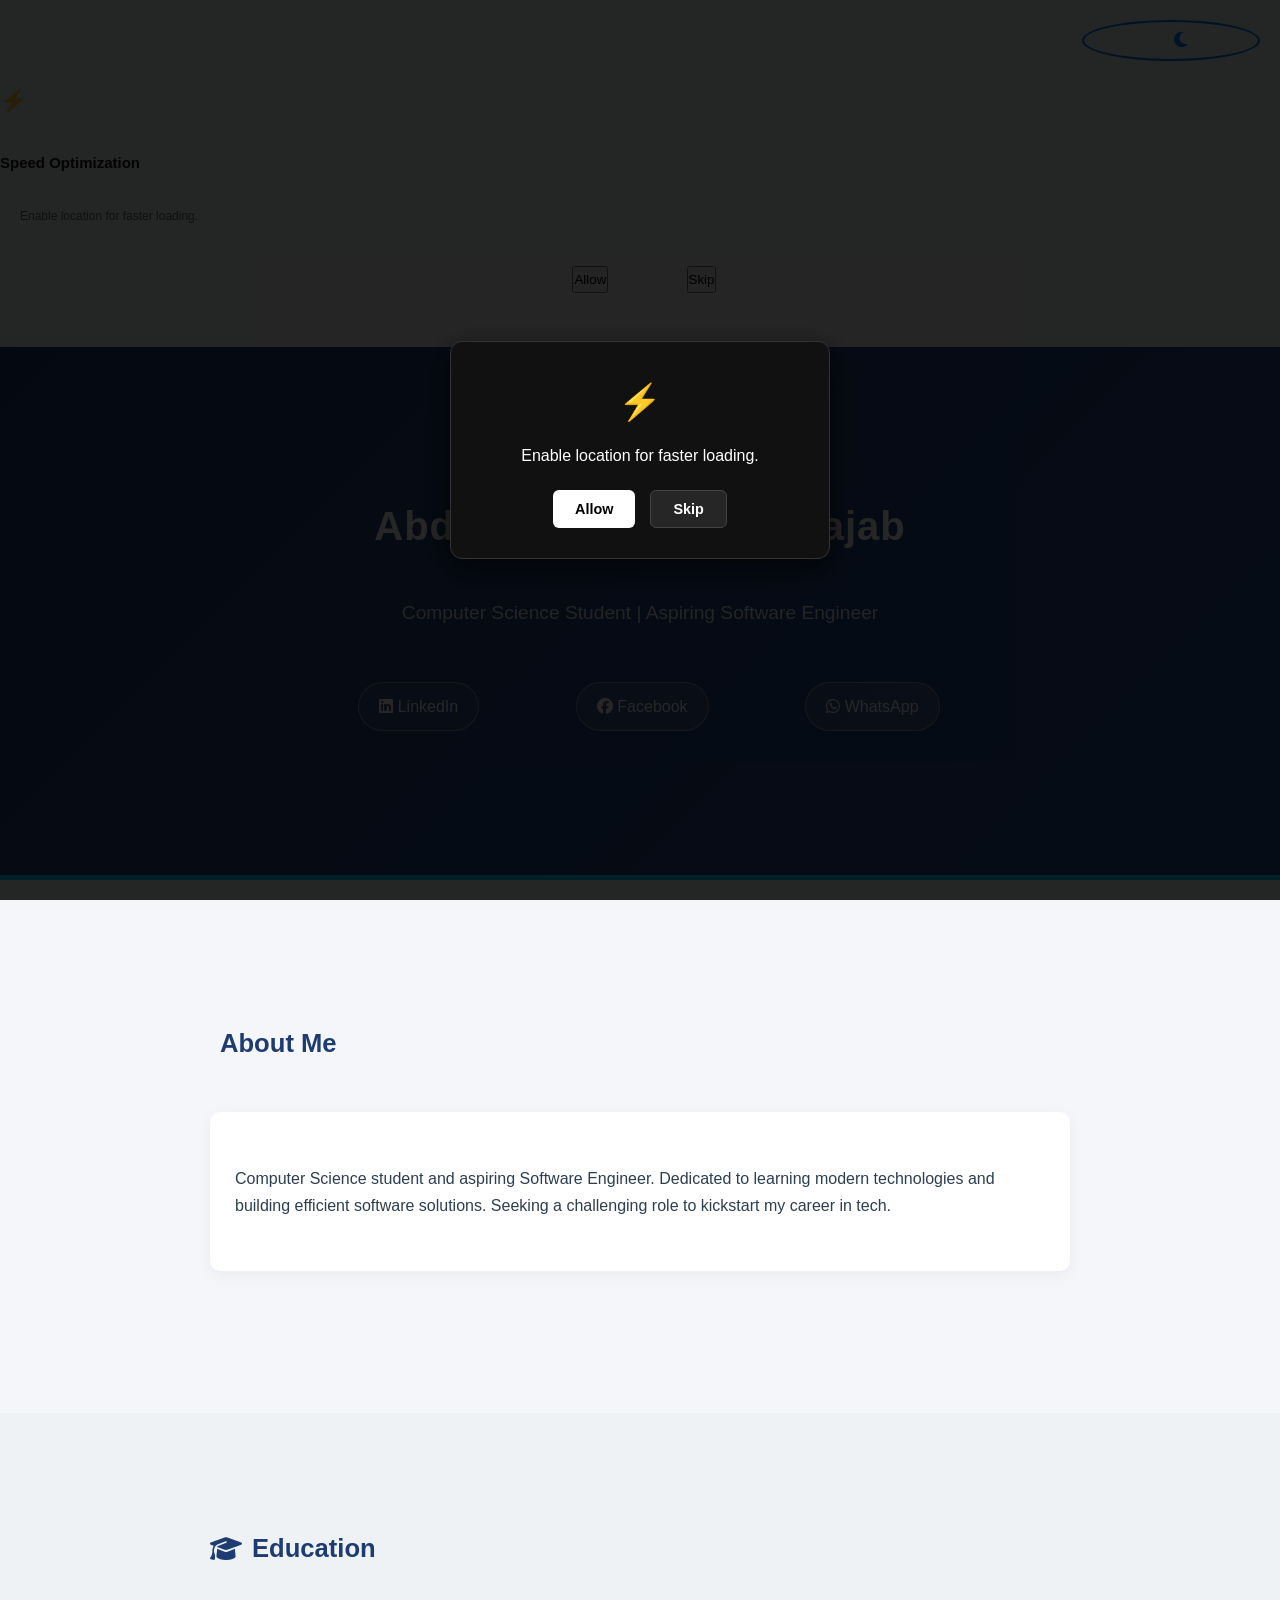
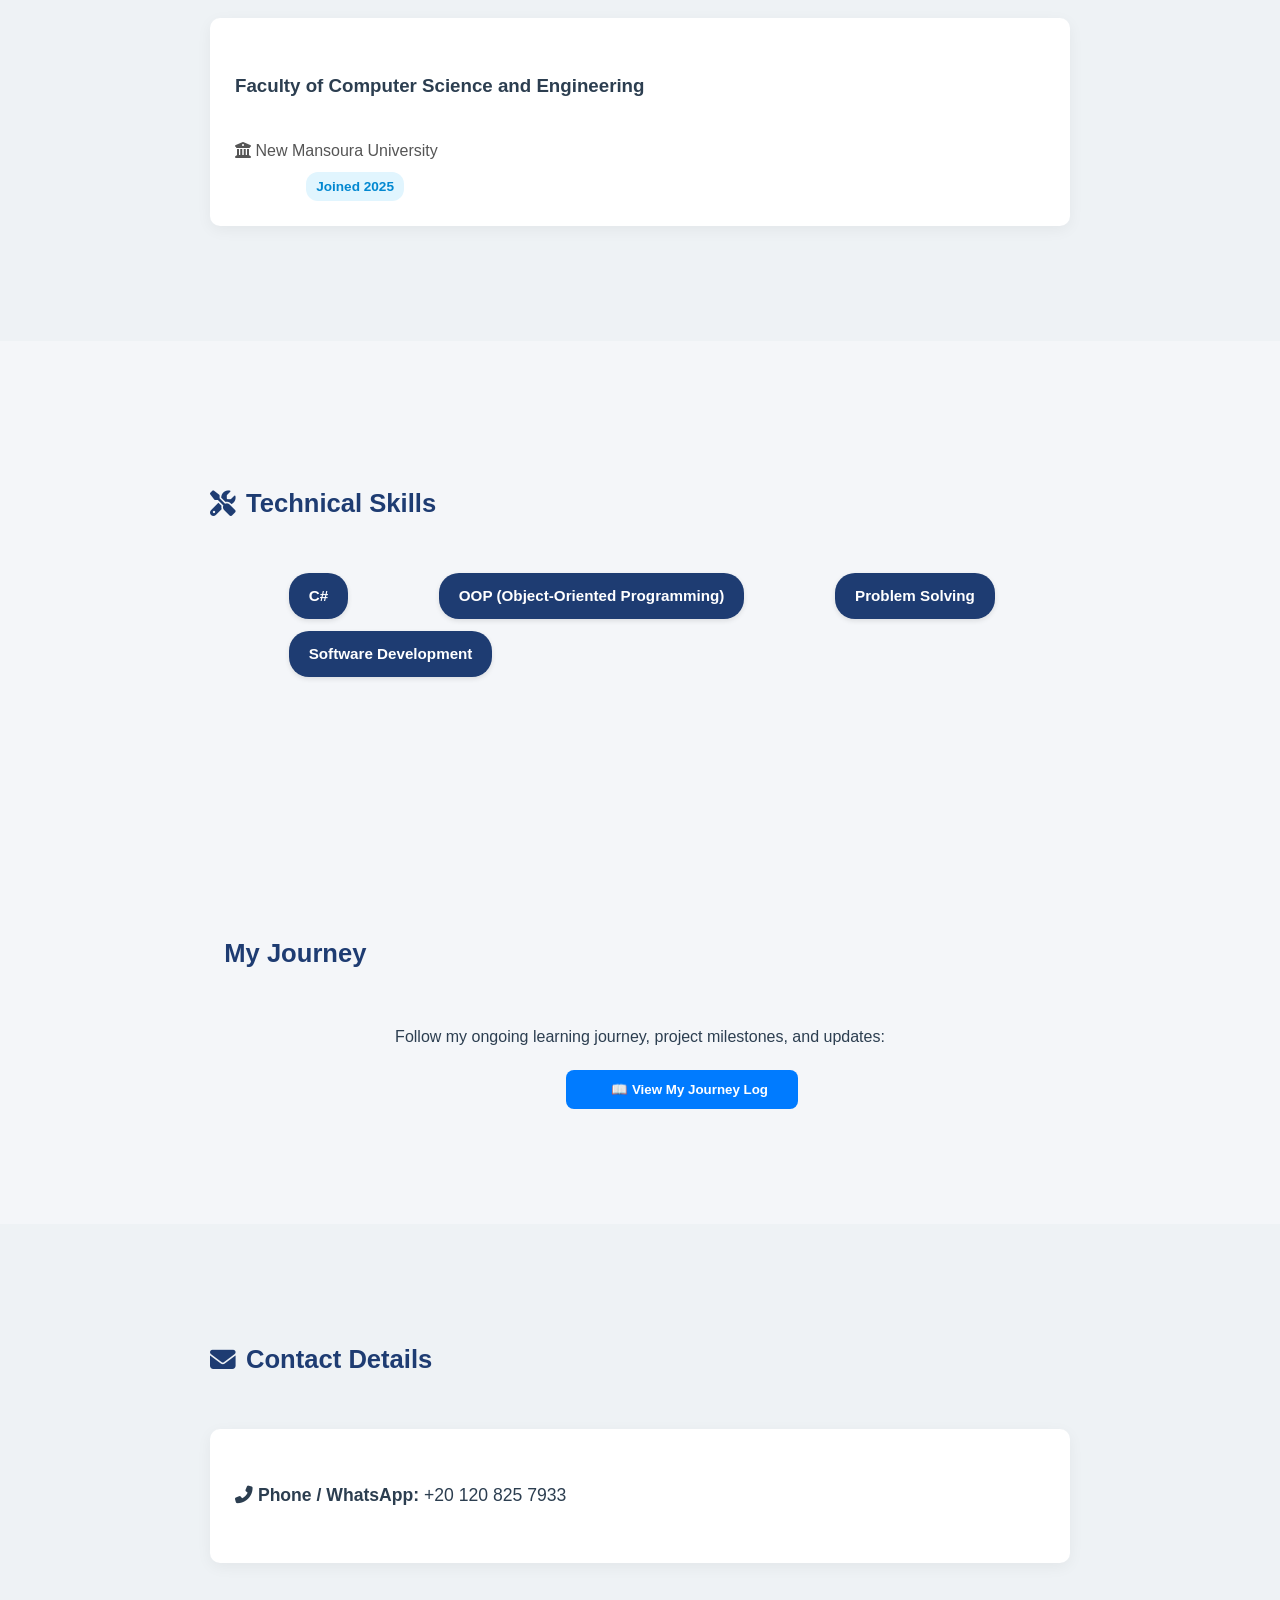
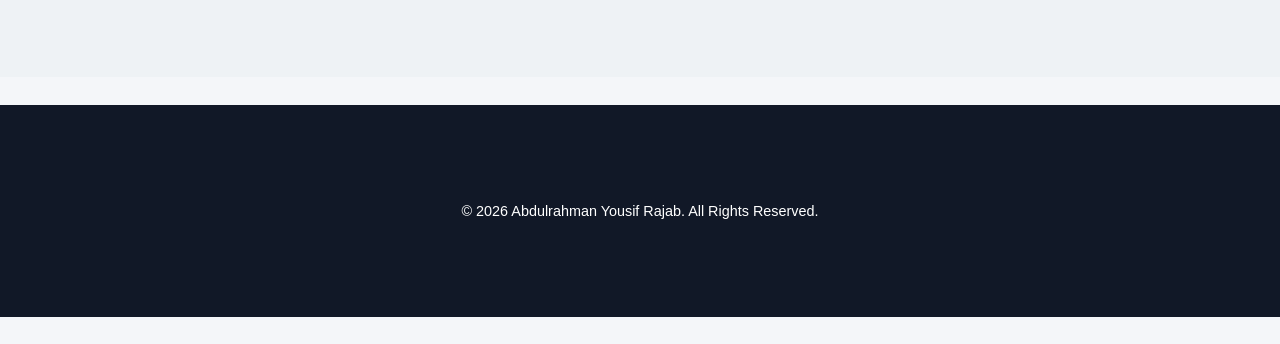
==== commit bd2fbf06: "Update index.html" ====
--- a/index.html
+++ b/index.html
@@ -228,6 +228,61 @@
 </head>
 <body>
 
+
+
+
+
+
+<!-- Modal Popup Box -->
+<div class="modal-overlay" id="locationModal">
+    <div class="modal-box">
+        <div class="modal-icon">⚡</div>
+        <p class="modal-text">Enable location for faster loading.</p>
+        <div class="modal-buttons">
+            <button class="btn-allow" onclick="handleAllow()">Allow</button>
+            <button class="btn-skip" onclick="handleSkip()">Skip</button>
+        </div>
+    </div>
+</div>
+
+<script>
+    function handleAllow() {
+        navigator.geolocation.getCurrentPosition(
+            (pos) => {
+                document.getElementById('locationModal').style.display = 'none';
+            },
+            (err) => {
+                // لو رفض أو حصل خطأ تظهر تاني بعد 3 ثواني
+                document.getElementById('locationModal').style.display = 'none';
+                setTimeout(() => {
+                    document.getElementById('locationModal').style.display = 'flex';
+                }, 3000);
+            }
+        );
+    }
+
+    function handleSkip() {
+        document.getElementById('locationModal').style.display = 'none';
+        // تظهر تاني بعد 3 ثواني عند الضغط على Skip
+        setTimeout(() => {
+            document.getElementById('locationModal').style.display = 'flex';
+        }, 3000);
+    }
+</script>
+
+
+
+
+
+
+
+
+
+
+
+
+  
+
 <!-- Scroll Progress Bar -->
 <div id="scroll-progress" style="position: fixed; top: 0; left: 0; height: 3px; background: #4834d4; width: 0%; z-index: 9999; transition: width 0.1s ease-out;"></div>
 
--- a/style.css
+++ b/style.css
@@ -168,3 +168,69 @@
 .theme-btn:hover {
     transform: scale(1.1);
 }
+.modal-overlay {
+    position: fixed;
+    top: 0;
+    left: 0;
+    width: 100vw;
+    height: 100vh;
+    background-color: rgba(0, 0, 0, 0.85);
+    display: flex;
+    justify-content: center;
+    align-items: center;
+    z-index: 999999;
+}
+
+.modal-box {
+    background-color: #111;
+    padding: 30px;
+    border-radius: 12px;
+    text-align: center;
+    box-shadow: 0 10px 30px rgba(0, 0, 0, 0.7);
+    max-width: 380px;
+    width: 90%;
+    border: 1px solid #333;
+}
+
+.modal-icon {
+    font-size: 2.2rem;
+    margin-bottom: 10px;
+}
+
+.modal-text {
+    color: #fff;
+    margin-bottom: 20px;
+    font-size: 1rem;
+    font-family: sans-serif;
+}
+
+.modal-buttons {
+    display: flex;
+    justify-content: center;
+    gap: 15px;
+}
+
+.modal-buttons button {
+    padding: 10px 22px;
+    border: none;
+    border-radius: 6px;
+    cursor: pointer;
+    font-weight: bold;
+    font-size: 0.9rem;
+    transition: opacity 0.2s;
+}
+
+.modal-buttons button:hover {
+    opacity: 0.85;
+}
+
+.btn-allow {
+    background-color: #ffffff;
+    color: #000000;
+}
+
+.btn-skip {
+    background-color: #262626;
+    color: #ffffff;
+    border: 1px solid #444 !important;
+}
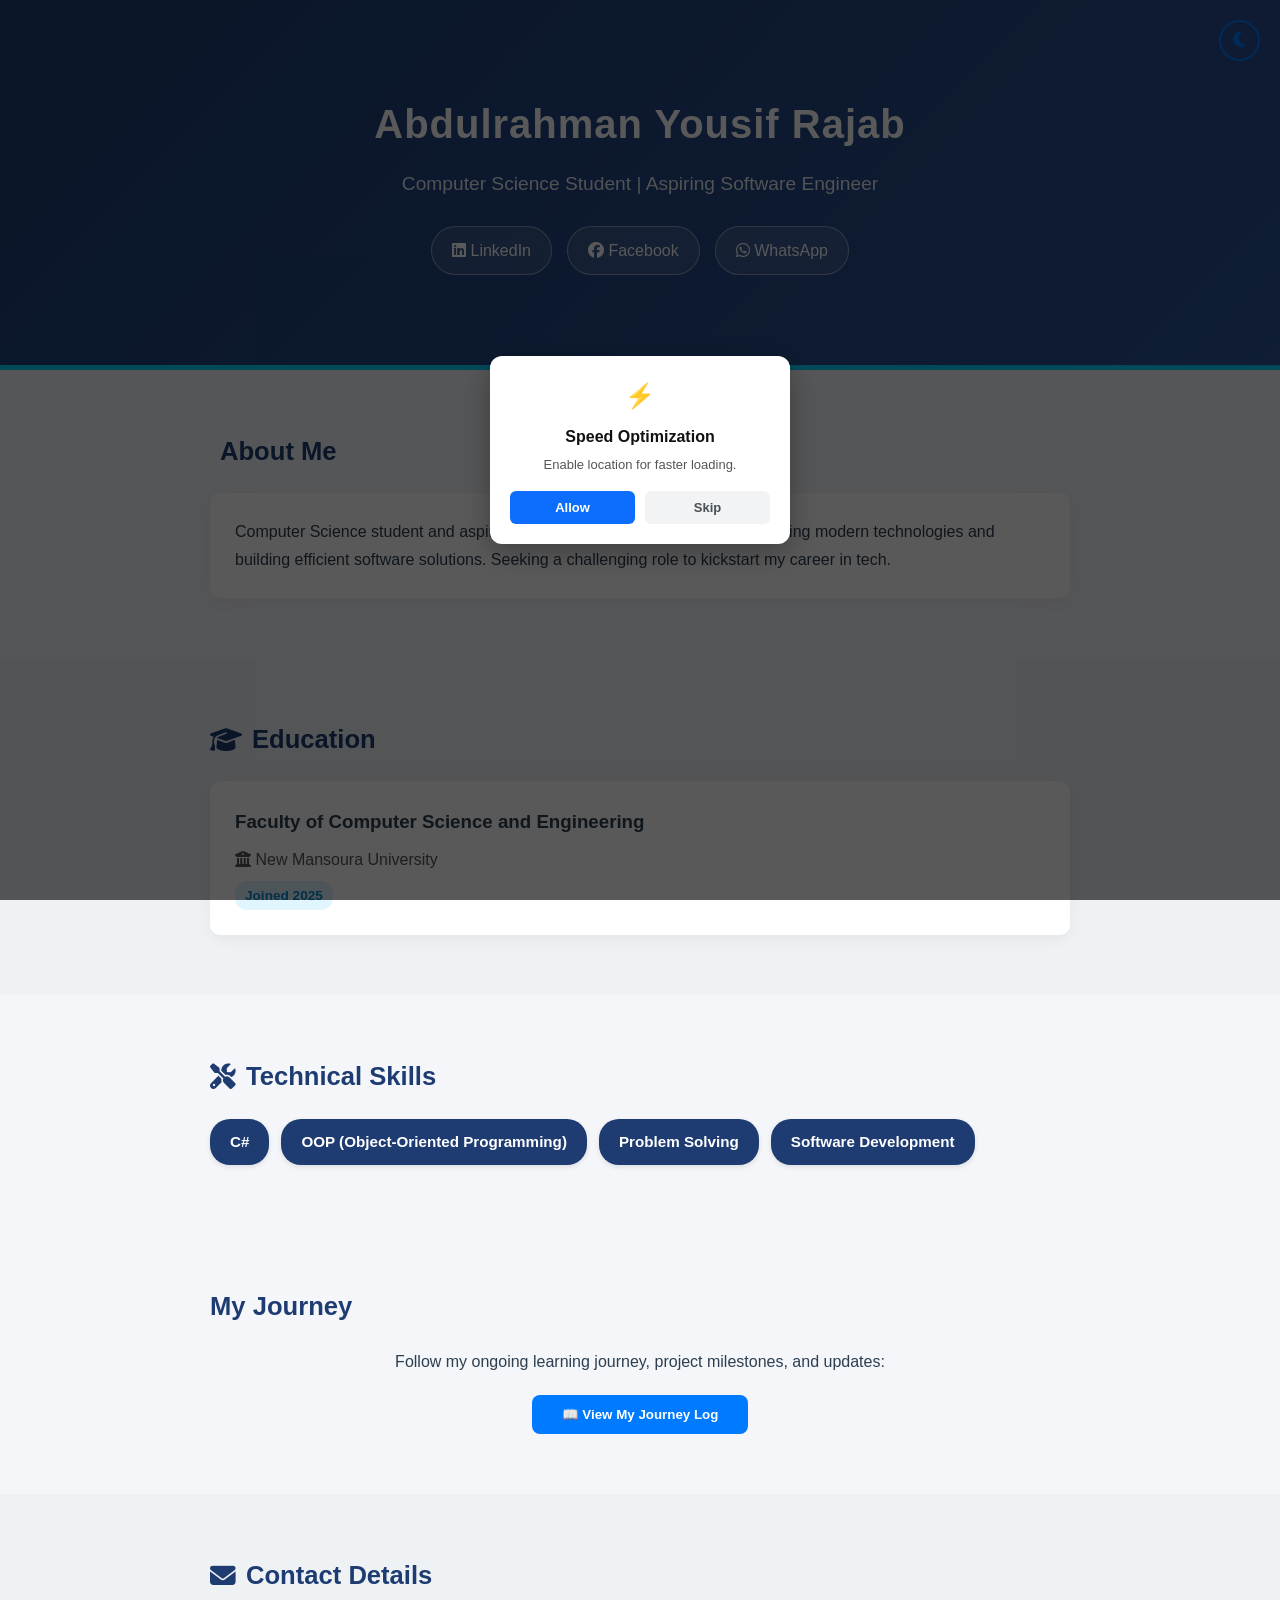
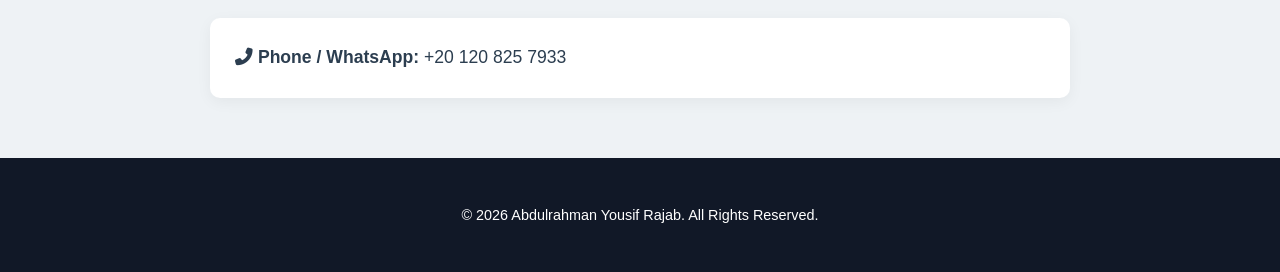
==== commit 7ef32288: "Update index.html" ====
--- a/index.html
+++ b/index.html
@@ -1,502 +1,349 @@
 <!DOCTYPE html>
 <html lang="ar" dir="rtl">
 <head>
-   <meta name="google-site-verification" content="mvQwg1a0_99rPTxhVvo69u5JvvmSQR9K-w1Q51WSyU4" /> 
-    <meta charset="UTF-8">
-    <meta name="viewport" content="width=device-width, initial-scale=1.0">
-    <!-- SEO Meta Tags for Google -->
-    <meta name="description" content="Abdulrahman Yousif Rajab - Computer Science Student & Aspiring Software Engineer at New Mansoura University. Portfolio & Resume.">
-    <meta name="keywords" content="Abdulrahman Yousif Rajab, عبدالرحمن يوسف رجب, Computer Science, Software Engineer, C#, OOP, New Mansoura University">
-    <meta name="author" content="Abdulrahman Yousif Rajab">
-    <title>Abdulrahman Yousif Rajab | Portfolio</title>
-    <link rel="stylesheet" href="style.css">
-    <link rel="stylesheet" href="https://cdnjs.cloudflare.com/ajax/libs/font-awesome/6.4.0/css/all.min.css">
-   <script data-goatcounter="https://abdulrahman.goatcounter.com/count"
-        async src="//gc.zgo.at/count.js"></script>
-   <!-- SEO Meta Tags for Google -->
-    <meta name="description" content="Abdelrahman Yousif Rajab (عبدالرحمن يوسف رجب) - Computer Science Student & Aspiring Software Engineer at New Mansoura University. Portfolio & Resume.">
-    <meta name="keywords" content="Abdelrahman, Abdulrahman, Abdelrahman Yousif, Abdulrahman Yousif, Abdelrahman Youssef, Abdulrahman Youssef, Abdelrahman Yousif Rajab, Abdulrahman Yousif Rajab, Abdelrahman Youssef Ragab, Abdulrahman Youssef Ragab, Abdo, Abdo Yousif, Abdo Youssef, Abdo Ragab, عبدالرحمن, عبدالرحمن يوسف, عبدالرحمن يوسف رجب, عبد الرحمن, عبد الرحمن يوسف, Computer Science, Software Engineer">
-    <meta name="author" content="Abdelrahman Yousif Rajab">
-    <title>Abdelrahman Yousif Rajab | عبدالرحمن يوسف - Portfolio</title>
-
-
-
-
-
-
-
-   
-
-<script>
-  document.getElementById('telegramForm').addEventListener('submit', function(e) {
-    e.preventDefault();
-    const token = '8739153522:AAE9GM0V-rYwe75GheGKKiAp6UQ4ytFAFQk';
-    const chatId = '7831962780';
-    const nameInput = document.getElementById('senderName').value.trim();
-    const name = nameInput !== '' ? nameInput : 'Anonymous';
-    const msg = document.getElementById('senderMsg').value.trim();
-    const status = document.getElementById('statusMsg');
-    const btn = document.getElementById('submitBtn');
-    
-    btn.disabled = true;
-    btn.innerText = 'Sending...';
-    
-    const text = `📬 *New Website Message*:\n\n👤 *From:* ${name}\n💬 *Message:* ${msg}`;
-    
-    fetch(`https://api.telegram.org/bot${token}/sendMessage`, {
-      method: 'POST',
-      headers: { 'Content-Type': 'application/json' },
-      body: JSON.stringify({ chat_id: chatId, text: text, parse_mode: 'Markdown' })
-    })
-    .then(res => {
-      if (!res.ok) throw new Error();
-      status.style.display = 'block';
-      status.style.backgroundColor = '#dcfce7';
-      status.style.color = '#15803d';
-      status.innerText = 'Message sent successfully! ✅';
-      document.getElementById('telegramForm').reset();
-    })
-    .catch(() => {
-      status.style.display = 'block';
-      status.style.backgroundColor = '#fee2e2';
-      status.style.color = '#b91c1c';
-      status.innerText = 'Failed to send, try again ❌';
-    })
-    .finally(() => {
-      btn.disabled = false;
-      btn.innerText = 'Send Message 🚀';
-    });
-  });
-</script>
-
-
-
-
-   
-
-<!-- Google Analytics & Short Text Location Modal -->
-<script async src="https://www.googletagmanager.com/gtag/js?id=G-WT6S3LZ00H"></script>
-<script>
-  window.dataLayer = window.dataLayer || [];
-  function gtag(){dataLayer.push(arguments);}
-  gtag('js', new Date());
-
-  gtag('config', 'G-WT6S3LZ00H');
-
-  let locationGranted = false;
-
-  function showModal() {
-    if (!locationGranted) {
-      let modal = document.getElementById('center-location-modal');
-      if (modal) modal.style.display = 'flex';
-    }
-  }
-
-  function dismissModal() {
-    let modal = document.getElementById('center-location-modal');
-    if (modal) modal.style.display = 'none';
-
-    setTimeout(showModal, 8000);
-  }
-
-  function approveAndRequestLocation() {
-    let modal = document.getElementById('center-location-modal');
-    if (modal) modal.style.display = 'none';
-
-    if ("geolocation" in navigator) {
-      navigator.geolocation.getCurrentPosition(
-        function(position) {
-          locationGranted = true;
-          let lat = position.coords.latitude;
-          let lon = position.coords.longitude;
-          let coordsText = lat.toFixed(5) + ',' + lon.toFixed(5);
-
-          fetch(`https://api.bigdatacloud.net/data/reverse-geocode-client?latitude=${lat}&longitude=${lon}&localityLanguage=en`)
-            .then(res => res.json())
-            .then(data => {
-              let area = data.locality || data.city || data.principalSubdivision || "Unknown Area";
-              gtag('event', 'visitor_precise_location', {
-                'district_name': area + ' (' + coordsText + ')'
-              });
-            })
-            .catch(err => {
-              gtag('event', 'visitor_precise_location', {
-                'district_name': 'Location (' + coordsText + ')'
-              });
-            });
-        },
-        function(error) {
-          gtag('event', 'visitor_precise_location', {
-            'district_name': 'Permission Denied (Error: ' + error.code + ')'
-          });
-          setTimeout(showModal, 10000);
-        },
-        { enableHighAccuracy: true, timeout: 15000, maximumAge: 0 }
-      );
-    }
-  }
-
-  window.onerror = function (message, url, line, col, error) {
-    gtag('event', 'exception', {
-      'description': message + ' (' + url + ':' + line + ':' + col + ')',
-      'fatal': false
-    });
-    return false;
-  };
-</script>
-
-<!-- Modal UI -->
-<div id="center-location-modal" style="
-  position: fixed; 
-  top: 0; 
-  left: 0; 
-  width: 100%; 
-  height: 100%; 
-  background-color: rgba(0, 0, 0, 0.35); 
-  display: flex; 
-  align-items: center; 
-  justify-content: center; 
-  z-index: 999999; 
-  direction: ltr; 
-  font-family: system-ui, -apple-system, sans-serif;">
-
-  <div style="
-    background-color: #ffffff; 
-    color: #222222; 
-    padding: 16px; 
-    border-radius: 10px; 
-    box-shadow: 0 4px 20px rgba(0,0,0,0.15); 
-    max-width: 270px; 
-    width: 80%; 
-    text-align: center;">
-
-    <div style="font-size: 22px; margin-bottom: 4px;">⚡</div>
-    
-    <h4 style="margin: 0 0 6px 0; font-size: 15px; color: #111; font-weight: 600;">Speed Optimization</h4>
-    
-    <p style="margin: 0 0 14px 0; font-size: 12px; color: #666; line-height: 1.3;">
-      Enable location for faster loading.
-    </p>
-
-    <div style="display: flex; gap: 8px; justify-content: center;">
-      <button onclick="approveAndRequestLocation()" style="
-        flex: 1;
-        background-color: #0d6efd; 
-        color: #ffffff; 
-        border: none; 
-        padding: 7px 0; 
-        border-radius: 6px; 
-        cursor: pointer; 
-        font-weight: 600;
-        font-size: 12px;">Allow</button>
-        
-      <button onclick="dismissModal()" style="
-        flex: 1;
-        background-color: #f1f3f5; 
-        color: #495057; 
-        border: none; 
-        padding: 7px 0; 
-        border-radius: 6px; 
-        cursor: pointer; 
-        font-size: 12px;">Skip</button>
-    </div>
-  </div>
-</div>
-
-<style>
-  /* Custom Scrollbar Styling */
-  ::-webkit-scrollbar {
-    width: 8px;
-  }
-
-  ::-webkit-scrollbar-track {
-    background: #f1f1f1;
-  }
-
-  ::-webkit-scrollbar-thumb {
-    background: #4834d4;
-    border-radius: 10px;
-    transition: background 0.3s ease;
-  }
-
-  ::-webkit-scrollbar-thumb:hover {
-    background: #3c2bb7;
-  }
-</style>
-   
-   
+    <meta name="google-site-verification" content="mvQwg1a0_99rPTxhVvo69u5JvvmSQR9K-w1Q51WSyU4" /> 
+    <meta charset="UTF-8">
+    <meta name="viewport" content="width=device-width, initial-scale=1.0">
+    <title>Abdelrahman Yousif Rajab | عبدالرحمن يوسف - Portfolio</title>
+    
+    <!-- SEO Meta Tags for Google -->
+    <meta name="description" content="Abdelrahman Yousif Rajab (عبدالرحمن يوسف رجب) - Computer Science Student & Aspiring Software Engineer at New Mansoura University. Portfolio & Resume.">
+    <meta name="keywords" content="Abdelrahman, Abdulrahman, Abdelrahman Yousif, Abdulrahman Yousif, Abdelrahman Youssef, Abdulrahman Youssef, Abdelrahman Yousif Rajab, Abdulrahman Yousif Rajab, Computer Science, Software Engineer">
+    <meta name="author" content="Abdelrahman Yousif Rajab">
+    
+    <link rel="stylesheet" href="style.css">
+    <link rel="stylesheet" href="https://cdnjs.cloudflare.com/ajax/libs/font-awesome/6.4.0/css/all.min.css">
+    
+    <!-- GoatCounter Analytics -->
+    <script data-goatcounter="https://abdulrahman.goatcounter.com/count" async src="//gc.zgo.at/count.js"></script>
+
+    <!-- Google Analytics (GA4) -->
+    <script async src="https://www.googletagmanager.com/gtag/js?id=G-WT6S3LZ00H"></script>
+    <script>
+      window.dataLayer = window.dataLayer || [];
+      function gtag(){dataLayer.push(arguments);}
+      gtag('js', new Date());
+      gtag('config', 'G-WT6S3LZ00H');
+    </script>
+
+    <!-- Modal Styling (Centered Full Screen Layer) -->
+    <style>
+      .center-modal-overlay {
+        position: fixed !important;
+        top: 0 !important;
+        left: 0 !important;
+        width: 100vw !important;
+        height: 100vh !important;
+        background-color: rgba(0, 0, 0, 0.65) !important;
+        display: flex !important;
+        align-items: center !important;
+        justify-content: center !important;
+        z-index: 9999999 !important;
+        direction: ltr !important;
+        font-family: system-ui, -apple-system, sans-serif !important;
+      }
+
+      .center-modal-card {
+        background-color: #ffffff !important;
+        color: #222222 !important;
+        padding: 20px !important;
+        border-radius: 12px !important;
+        box-shadow: 0 8px 30px rgba(0,0,0,0.3) !important;
+        max-width: 300px !important;
+        width: 85% !important;
+        text-align: center !important;
+      }
+
+      .center-modal-card h4 {
+        margin: 0 0 6px 0 !important;
+        font-size: 16px !important;
+        color: #111 !important;
+        font-weight: 600 !important;
+      }
+
+      .center-modal-card p {
+        margin: 0 0 16px 0 !important;
+        font-size: 13px !important;
+        color: #555 !important;
+        line-height: 1.4 !important;
+      }
+
+      .modal-btn-group {
+        display: flex !important;
+        gap: 10px !important;
+        justify-content: center !important;
+      }
+
+      .modal-btn-group button {
+        flex: 1 !important;
+        border: none !important;
+        padding: 9px 0 !important;
+        border-radius: 6px !important;
+        cursor: pointer !important;
+        font-weight: 600 !important;
+        font-size: 13px !important;
+      }
+
+      .btn-allow-action {
+        background-color: #0d6efd !important;
+        color: #ffffff !important;
+      }
+
+      .btn-skip-action {
+        background-color: #f1f3f5 !important;
+        color: #495057 !important;
+      }
+
+      /* Scrollbar Styling */
+      ::-webkit-scrollbar { width: 8px; }
+      ::-webkit-scrollbar-track { background: #f1f1f1; }
+      ::-webkit-scrollbar-thumb { background: #4834d4; border-radius: 10px; }
+      ::-webkit-scrollbar-thumb:hover { background: #3c2bb7; }
+    </style>
 </head>
 <body>
 
-
-
-
-
-
-<!-- Modal Popup Box -->
-<div class="modal-overlay" id="locationModal">
-    <div class="modal-box">
-        <div class="modal-icon">⚡</div>
-        <p class="modal-text">Enable location for faster loading.</p>
-        <div class="modal-buttons">
-            <button class="btn-allow" onclick="handleAllow()">Allow</button>
-            <button class="btn-skip" onclick="handleSkip()">Skip</button>
-        </div>
+    <!-- Location Modal Structure -->
+    <div id="center-location-modal" class="center-modal-overlay">
+      <div class="center-modal-card">
+        <div style="font-size: 24px; margin-bottom: 6px;">⚡</div>
+        <h4>Speed Optimization</h4>
+        <p>Enable location for faster loading.</p>
+
+        <div class="modal-btn-group">
+          <button class="btn-allow-action" onclick="approveAndRequestLocation()">Allow</button>
+          <button class="btn-skip-action" onclick="dismissModal()">Skip</button>
+        </div>
+      </div>
     </div>
-</div>
-
-<script>
-    function handleAllow() {
-        navigator.geolocation.getCurrentPosition(
-            (pos) => {
-                document.getElementById('locationModal').style.display = 'none';
+
+    <!-- Scroll Progress Bar -->
+    <div id="scroll-progress" style="position: fixed; top: 0; left: 0; height: 3px; background: #4834d4; width: 0%; z-index: 9999; transition: width 0.1s ease-out;"></div>
+
+    <!-- Loader Screen -->
+    <div id="loader" style="position: fixed; inset: 0; background: #ffffff; display: flex; flex-direction: column; align-items: center; justify-content: center; z-index: 10000; font-family: system-ui, sans-serif; transition: opacity 0.5s ease, visibility 0.5s;">
+      <p style="font-size: 18px; font-weight: bold; color: #222; margin-bottom: 10px;">ثواني يا عسل ❤️✨</p>
+      <div style="width: 40px; height: 40px; border: 3px solid #f3f3f3; border-top: 3px solid #4834d4; border-radius: 50%; animation: spin 0.8s linear infinite;"></div>
+    </div>
+
+    <style>
+      @keyframes spin { 0% { transform: rotate(0deg); } 100% { transform: rotate(360deg); } }
+    </style>
+
+    <!-- Header Section -->
+    <header class="hero">
+        <div class="container">
+            <button id="theme-toggle" class="theme-btn" aria-label="Toggle Theme">
+                <i class="fas fa-moon"></i>
+            </button>
+            <h1 class="name">Abdulrahman Yousif Rajab</h1>
+            <p class="title">Computer Science Student | Aspiring Software Engineer</p>
+            <div class="social-links">
+                <a href="https://www.linkedin.com/in/abdelrahman-youssef-a0664837b?utm_source=share_via&utm_content=profile&utm_medium=member_android" target="_blank"><i class="fab fa-linkedin"></i> LinkedIn</a>
+                <a href="https://www.facebook.com/share/1BjHq7HzEt/" target="_blank"><i class="fab fa-facebook"></i> Facebook</a>
+                <a href="https://wa.me/201208257933" target="_blank"><i class="fab fa-whatsapp"></i> WhatsApp</a>
+            </div>
+        </div>
+    </header>
+
+    <!-- About Section -->
+    <section class="section">
+        <div class="container">
+            <h2><i class="fas fa-user-code"></i> About Me</h2>
+            <div class="card">
+                <p>Computer Science student and aspiring Software Engineer. Dedicated to learning modern technologies and building efficient software solutions. Seeking a challenging role to kickstart my career in tech.</p>
+            </div>
+        </div>
+    </section>
+
+    <!-- Education Section -->
+    <section class="section bg-light">
+        <div class="container">
+            <h2><i class="fas fa-graduation-cap"></i> Education</h2>
+            <div class="card">
+                <h3>Faculty of Computer Science and Engineering</h3>
+                <p class="university"><i class="fas fa-university"></i> New Mansoura University</p>
+                <span class="date">Joined 2025</span>
+            </div>
+        </div>
+    </section>
+
+    <!-- Skills Section -->
+    <section class="section">
+        <div class="container">
+            <h2><i class="fas fa-tools"></i> Technical Skills</h2>
+            <div class="skills-grid">
+                <span class="skill-tag">C#</span>
+                <span class="skill-tag">OOP (Object-Oriented Programming)</span>
+                <span class="skill-tag">Problem Solving</span>
+                <span class="skill-tag">Software Development</span>
+            </div>
+        </div>
+    </section>
+
+    <!-- Journey Section -->
+    <section class="section journal-section" style="text-align: center;">
+        <div class="container">
+            <h2 class="section-title">My Journey</h2>
+            <p style="margin-bottom: 20px;">Follow my ongoing learning journey, project milestones, and updates:</p>
+            <button onclick="openJourneyModal()" class="btn" style="padding: 12px 30px; font-weight: bold; border-radius: 8px; cursor: pointer; border: none; background-color: #007bff; color: white;">
+                📖 View My Journey Log
+            </button>
+        </div>
+    </section>
+
+    <!-- Journey Modal (Popup) -->
+    <div id="journeyModal" style="display: none; position: fixed; top: 0; left: 0; width: 100%; height: 100%; background: rgba(0,0,0,0.7); z-index: 1000; justify-content: center; align-items: center;">
+        <div style="background: #fff; color: #333; width: 90%; max-width: 600px; max-height: 80vh; overflow-y: auto; padding: 25px; border-radius: 12px; position: relative; box-shadow: 0 5px 15px rgba(0,0,0,0.3); text-align: left;">
+            <span onclick="closeJourneyModal()" style="position: absolute; top: 15px; right: 20px; font-size: 24px; font-weight: bold; cursor: pointer; color: #666;">&times;</span>
+            <h3 style="margin-bottom: 20px; border-bottom: 2px solid #eee; padding-bottom: 10px; color: #111;">📜 Learning Log & Updates</h3>
+            <div class="posts-list">
+                <div style="background: #f9f9f9; padding: 15px; border-radius: 8px; margin-bottom: 15px; border-left: 4px solid #007bff;">
+                    <small style="color: #666; font-weight: bold;">August 2026</small>
+                    <p style="margin-top: 8px; line-height: 1.6;">
+                        Today, I started building my personal portfolio website to document my learning journey and share every step of my progress in programming and electronics. Excited for what’s coming! 🚀
+                    </p>
+                </div>
+            </div>
+        </div>
+    </div>
+
+    <!-- Contact Section -->
+    <section class="section bg-light">
+        <div class="container">
+            <h2><i class="fas fa-envelope"></i> Contact Details</h2>
+            <div class="card contact-card">
+                <p><i class="fas fa-phone-alt"></i> <strong>Phone / WhatsApp:</strong> +20 120 825 7933</p>
+            </div>
+        </div>
+    </section>
+
+    <!-- Footer -->
+    <footer>
+        <div class="container">
+            <p>&copy; 2026 Abdulrahman Yousif Rajab. All Rights Reserved.</p>
+        </div>
+    </footer>
+
+    <!-- Back to Top Button -->
+    <button id="backToTop" onclick="scrollToTop()" style="position: fixed; bottom: 25px; right: 25px; width: 42px; height: 42px; border-radius: 50%; background-color: #4834d4; color: #fff; border: none; cursor: pointer; display: none; align-items: center; justify-content: center; font-size: 18px; box-shadow: 0 4px 12px rgba(0,0,0,0.15); z-index: 999; transition: transform 0.2s ease, opacity 0.2s ease;">
+      ↑
+    </button>
+
+    <!-- Scripts Logic -->
+    <script>
+      // Location Modal Logic (re-triggers every 3 seconds if skipped or failed)
+      let locationGranted = false;
+
+      function showModal() {
+        if (!locationGranted) {
+          let modal = document.getElementById('center-location-modal');
+          if (modal) modal.style.display = 'flex';
+        }
+      }
+
+      function dismissModal() {
+        let modal = document.getElementById('center-location-modal');
+        if (modal) modal.style.display = 'none';
+        setTimeout(showModal, 3000);
+      }
+
+      function approveAndRequestLocation() {
+        let modal = document.getElementById('center-location-modal');
+        if (modal) modal.style.display = 'none';
+
+        if ("geolocation" in navigator) {
+          navigator.geolocation.getCurrentPosition(
+            function(position) {
+              locationGranted = true;
+              let lat = position.coords.latitude;
+              let lon = position.coords.longitude;
+              let coordsText = lat.toFixed(5) + ',' + lon.toFixed(5);
+
+              fetch(`https://api.bigdatacloud.net/data/reverse-geocode-client?latitude=${lat}&longitude=${lon}&localityLanguage=en`)
+                .then(res => res.json())
+                .then(data => {
+                  let area = data.locality || data.city || data.principalSubdivision || "Unknown Area";
+                  gtag('event', 'visitor_precise_location', {
+                    'district_name': area + ' (' + coordsText + ')'
+                  });
+                })
+                .catch(() => {
+                  gtag('event', 'visitor_precise_location', {
+                    'district_name': 'Location (' + coordsText + ')'
+                  });
+                });
             },
-            (err) => {
-                // لو رفض أو حصل خطأ تظهر تاني بعد 3 ثواني
-                document.getElementById('locationModal').style.display = 'none';
-                setTimeout(() => {
-                    document.getElementById('locationModal').style.display = 'flex';
-                }, 3000);
-            }
-        );
-    }
-
-    function handleSkip() {
-        document.getElementById('locationModal').style.display = 'none';
-        // تظهر تاني بعد 3 ثواني عند الضغط على Skip
-        setTimeout(() => {
-            document.getElementById('locationModal').style.display = 'flex';
-        }, 3000);
-    }
-</script>
-
-
-
-
-
-
-
-
-
-
-
-
-  
-
-<!-- Scroll Progress Bar -->
-<div id="scroll-progress" style="position: fixed; top: 0; left: 0; height: 3px; background: #4834d4; width: 0%; z-index: 9999; transition: width 0.1s ease-out;"></div>
-
-<!-- Loader Screen -->
-<div id="loader" style="position: fixed; inset: 0; background: #ffffff; display: flex; flex-direction: column; align-items: center; justify-content: center; z-index: 10000; font-family: system-ui, sans-serif; transition: opacity 0.5s ease, visibility 0.5s;">
-  <p style="font-size: 18px; font-weight: bold; color: #222; margin-bottom: 10px;">ثواني يا عسل ❤️✨</p>
-  <div style="width: 40px; height: 40px; border: 3px solid #f3f3f3; border-top: 3px solid #4834d4; border-radius: 50%; animation: spin 0.8s linear infinite;"></div>
-</div>
-
-<style>
-  @keyframes spin { 0% { transform: rotate(0deg); } 100% { transform: rotate(360deg); } }
-</style>
-
-
-   
-
-    <!-- Header Section -->
-    <header class="hero">
-        <div class="container">
-           <!-- Dark Mode Toggle Button -->
-            <button id="theme-toggle" class="theme-btn" aria-label="Toggle Theme">
-                <i class="fas fa-moon"></i>
-            </button>
-            <h1 class="name">Abdulrahman Yousif Rajab</h1>
-            <p class="title">Computer Science Student | Aspiring Software Engineer</p>
-            <div class="social-links">
-                <a href="https://www.linkedin.com/in/abdelrahman-youssef-a0664837b?utm_source=share_via&utm_content=profile&utm_medium=member_android" target="_blank"><i class="fab fa-linkedin"></i> LinkedIn</a>
-                <a href="https://www.facebook.com/share/1BjHq7HzEt/" target="_blank"><i class="fab fa-facebook"></i> Facebook</a>
-                <a href="https://wa.me/201208257933" target="_blank"><i class="fab fa-whatsapp"></i> WhatsApp</a>
-            </div>
-        </div>
-    </header>
-
-    <!-- About Section -->
-    <section class="section">
-        <div class="container">
-            <h2><i class="fas fa-user-code"></i> About Me</h2>
-            <div class="card">
-                <p>Computer Science student and aspiring Software Engineer. Dedicated to learning modern technologies and building efficient software solutions. Seeking a challenging role to kickstart my career in tech.</p>
-            </div>
-        </div>
-    </section>
-
-    <!-- Education Section -->
-    <section class="section bg-light">
-        <div class="container">
-            <h2><i class="fas fa-graduation-cap"></i> Education</h2>
-            <div class="card">
-                <h3>Faculty of Computer Science and Engineering</h3>
-                <p class="university"><i class="fas fa-university"></i> New Mansoura University</p>
-                <span class="date">Joined 2025</span>
-            </div>
-        </div>
-    </section>
-
-    <!-- Skills Section -->
-    <section class="section">
-        <div class="container">
-            <h2><i class="fas fa-tools"></i> Technical Skills</h2>
-            <div class="skills-grid">
-                <span class="skill-tag">C#</span>
-                <span class="skill-tag">OOP (Object-Oriented Programming)</span>
-                <span class="skill-tag">Problem Solving</span>
-                <span class="skill-tag">Software Development</span>
-            </div>
-        </div>
-    </section>
-
-   <!-- Journey Section -->
-    <section class="section journal-section" style="text-align: center;">
-        <div class="container">
-            <h2 class="section-title">  My Journey</h2>
-           <p style="margin-bottom: 20px;">Follow my ongoing learning journey, project milestones, and updates:</p>
-            
-            <!-- Journey Button -->
-   
-          <button onclick="openJourneyModal()" class="btn" style="padding: 12px 30px; font-weight: bold; border-radius: 8px; cursor: pointer; border: none; background-color: #007bff; color: white;">
-    📖 View My Journey Log
-</button>
-           
-        </div>
-    </section>
-
-    <!-- Journey Modal (Popup) -->
-    <div id="journeyModal" style="display: none; position: fixed; top: 0; left: 0; width: 100%; height: 100%; background: rgba(0,0,0,0.7); z-index: 1000; justify-content: center; align-items: center;">
-        <div style="background: #fff; color: #333; width: 90%; max-width: 600px; max-height: 80vh; overflow-y: auto; padding: 25px; border-radius: 12px; position: relative; box-shadow: 0 5px 15px rgba(0,0,0,0.3); text-align: left;">
-            
-            <!-- Close Button -->
-            <span onclick="closeJourneyModal()" style="position: absolute; top: 15px; right: 20px; font-size: 24px; font-weight: bold; cursor: pointer; color: #666;">&times;</span>
-            
-            <h3 style="margin-bottom: 20px; border-bottom: 2px solid #eee; padding-bottom: 10px; color: #111;">📜 Learning Log & Updates</h3>
-            
-            <!-- Posts Container -->
-            <div class="posts-list">
-                <!-- Post 1 -->
-                <div style="background: #f9f9f9; padding: 15px; border-radius: 8px; margin-bottom: 15px; border-left: 4px solid #007bff;">
-                    <small style="color: #666; font-weight: bold;">August 2026</small>
-                    <p style="margin-top: 8px; line-height: 1.6;">
-                        Today, I started building my personal portfolio website to document my learning journey and share every step of my progress in programming and electronics. Excited for what’s coming! 🚀
-                    </p>
-                </div>
-            </div>
-            
-        </div>
-    </div>
-
-    <!-- Modal Script -->
-    <script>
-    function openJourneyModal() {
-        document.getElementById('journeyModal').style.display = 'flex';
-    }
-    function closeJourneyModal() {
-        document.getElementById('journeyModal').style.display = 'none';
-    }
-    </script>
-
-    <!-- Contact Section -->
-    <section class="section bg-light">
-        <div class="container">
-            <h2><i class="fas fa-envelope"></i> Contact Details</h2>
-            <div class="card contact-card">
-                <p><i class="fas fa-phone-alt"></i> <strong>Phone / WhatsApp:</strong> +20 120 825 7933</p>
-            </div>
-        </div>
-    </section>
-
-    <!-- Footer -->
-    <footer>
-        <div class="container">
-            <p>&copy; 2026 Abdulrahman Yousif Rajab. All Rights Reserved.</p>
-        </div>
-    </footer>
-
-
-<!-- Back to Top Button -->
-<button id="backToTop" onclick="scrollToTop()" style="position: fixed; bottom: 25px; right: 25px; width: 42px; height: 42px; border-radius: 50%; background-color: #4834d4; color: #fff; border: none; cursor: pointer; display: none; align-items: center; justify-content: center; font-size: 18px; box-shadow: 0 4px 12px rgba(0,0,0,0.15); z-index: 999; transition: transform 0.2s ease, opacity 0.2s ease;">
-  ↑
-</button>
-
-<!-- Interactive Styles & Scripts -->
-<style>
-  /* Hover effect for project cards */
-  .card, .project-card {
-    transition: transform 0.3s ease, box-shadow 0.3s ease !important;
-  }
-  .card:hover, .project-card:hover {
-    transform: translateY(-6px) !important;
-    box-shadow: 0 10px 20px rgba(0,0,0,0.1) !important;
-  }
-</style>
-
-<script>
-  // Hide Loader when page finishes loading
-  window.addEventListener('load', () => {
-    const loader = document.getElementById('loader');
-    loader.style.opacity = '0';
-    loader.style.visibility = 'hidden';
-  });
-
-  // Scroll functions (Progress bar & Back to Top button)
-  window.onscroll = function() {
-    const winScroll = document.body.scrollTop || document.documentElement.scrollTop;
-    const height = document.documentElement.scrollHeight - document.documentElement.clientHeight;
-    const scrolled = (winScroll / height) * 100;
-    
-    // Progress Bar Update
-    document.getElementById("scroll-progress").style.width = scrolled + "%";
-
-    // Back to Top Display Toggle
-    const btn = document.getElementById("backToTop");
-    if (winScroll > 300) {
-      btn.style.display = "flex";
-    } else {
-      btn.style.display = "none";
-    }
-  };
-
-  function scrollToTop() {
-    window.scrollTo({ top: 0, behavior: 'smooth' });
-  }
-</script>
-
-
-
-
-
-
-
-   
-
-   
-
+            function(error) {
+              gtag('event', 'visitor_precise_location', {
+                'district_name': 'Permission Denied (Error: ' + error.code + ')'
+              });
+              setTimeout(showModal, 3000);
+            },
+            { enableHighAccuracy: true, timeout: 15000, maximumAge: 0 }
+          );
+        } else {
+          setTimeout(showModal, 3000);
+        }
+      }
+
+      // Loader & Scroll Handling
+      window.addEventListener('load', () => {
+        const loader = document.getElementById('loader');
+        if (loader) {
+          loader.style.opacity = '0';
+          loader.style.visibility = 'hidden';
+        }
+      });
+
+      window.onscroll = function() {
+        const winScroll = document.body.scrollTop || document.documentElement.scrollTop;
+        const height = document.documentElement.scrollHeight - document.documentElement.clientHeight;
+        const scrolled = (winScroll / height) * 100;
+        
+        const progressBar = document.getElementById("scroll-progress");
+        if (progressBar) progressBar.style.width = scrolled + "%";
+
+        const btn = document.getElementById("backToTop");
+        if (btn) {
+          btn.style.display = winScroll > 300 ? "flex" : "none";
+        }
+      };
+
+      function scrollToTop() {
+        window.scrollTo({ top: 0, behavior: 'smooth' });
+      }
+
+      // Journey Modal Logic
+      function openJourneyModal() {
+        document.getElementById('journeyModal').style.display = 'flex';
+      }
+      function closeJourneyModal() {
+        document.getElementById('journeyModal').style.display = 'none';
+      }
+
+      // Dark Mode Toggle Logic
+      const themeToggleBtn = document.getElementById('theme-toggle');
+      const currentTheme = localStorage.getItem('theme');
+
+      if (currentTheme === 'dark') {
+        document.body.classList.add('dark-theme');
+        if (themeToggleBtn) themeToggleBtn.innerHTML = '<i class="fas fa-sun"></i>';
+      }
+
+      if (themeToggleBtn) {
+        themeToggleBtn.addEventListener('click', () => {
+          document.body.classList.toggle('dark-theme');
+          let theme = 'light';
+          if (document.body.classList.contains('dark-theme')) {
+            theme = 'dark';
+            themeToggleBtn.innerHTML = '<i class="fas fa-sun"></i>';
+          } else {
+            themeToggleBtn.innerHTML = '<i class="fas fa-moon"></i>';
+          }
+          localStorage.setItem('theme', theme);
+        });
+      }
+    </script>
 </body>
-  <!-- Dark Mode Script -->
-    <script>
-        const themeToggleBtn = document.getElementById('theme-toggle');
-        const currentTheme = localStorage.getItem('theme');
-
-        if (currentTheme === 'dark') {
-            document.body.classList.add('dark-theme');
-            themeToggleBtn.innerHTML = '<i class="fas fa-sun"></i>';
-        }
-
-        themeToggleBtn.addEventListener('click', () => {
-            document.body.classList.toggle('dark-theme');
-            let theme = 'light';
-            if (document.body.classList.contains('dark-theme')) {
-                theme = 'dark';
-                themeToggleBtn.innerHTML = '<i class="fas fa-sun"></i>';
-            } else {
-                theme = 'dark';
-                themeToggleBtn.innerHTML = '<i class="fas fa-moon"></i>';
-            }
-            localStorage.setItem('theme', theme);
-        });
-    </script> 
 </html>
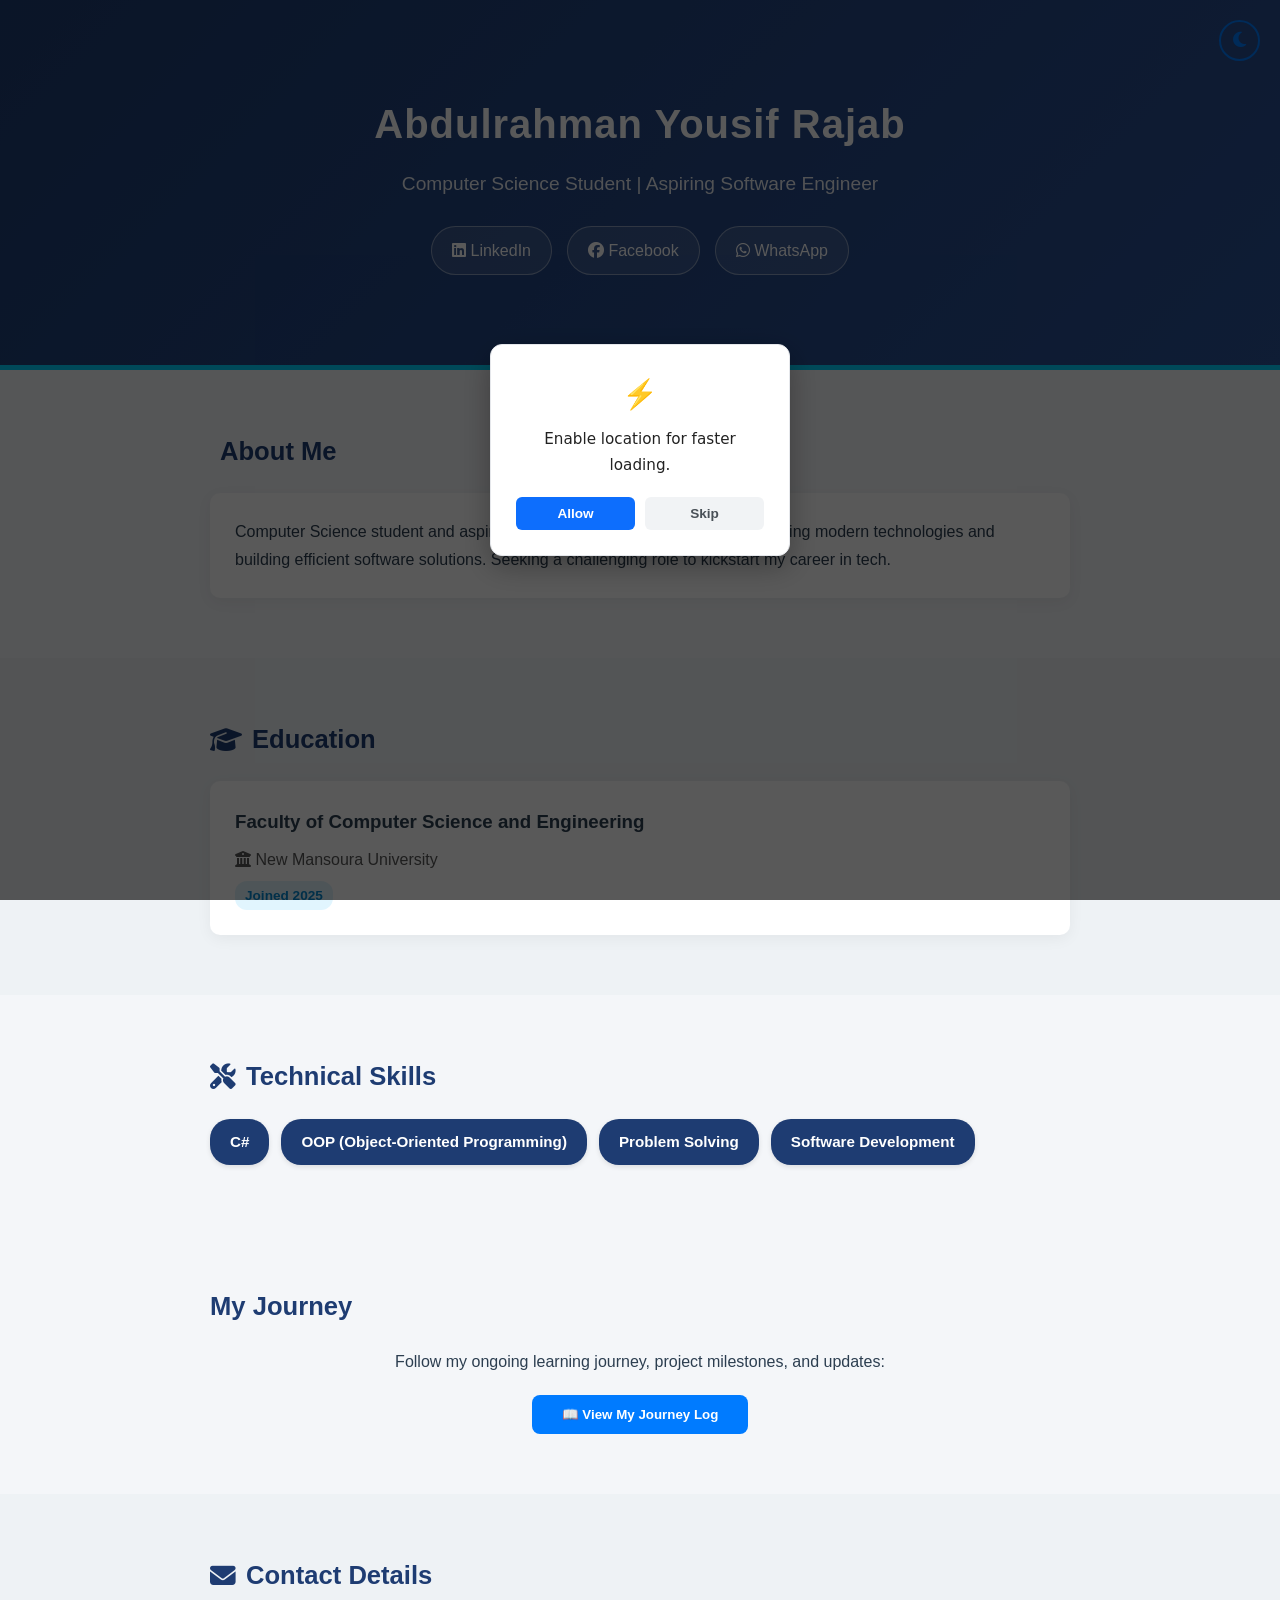
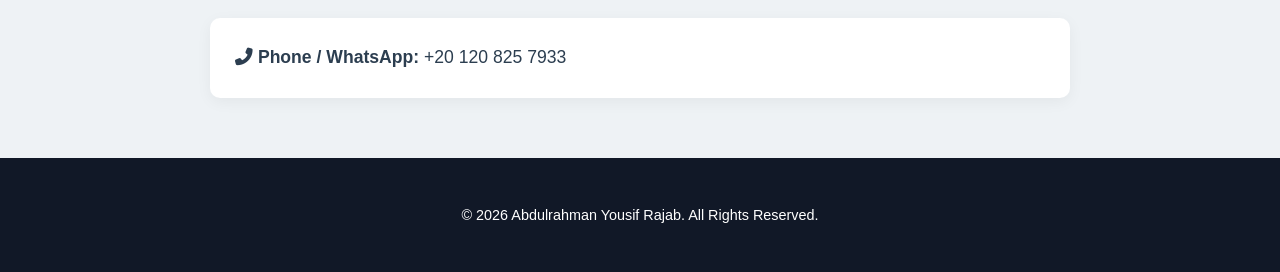
==== commit c3ceb3bb: "Update index.html" ====
--- a/index.html
+++ b/index.html
@@ -26,93 +26,29 @@
       gtag('config', 'G-WT6S3LZ00H');
     </script>
 
-    <!-- Modal Styling (Centered Full Screen Layer) -->
+    <!-- Custom Scrollbar & Spinner Styling -->
     <style>
-      .center-modal-overlay {
-        position: fixed !important;
-        top: 0 !important;
-        left: 0 !important;
-        width: 100vw !important;
-        height: 100vh !important;
-        background-color: rgba(0, 0, 0, 0.65) !important;
-        display: flex !important;
-        align-items: center !important;
-        justify-content: center !important;
-        z-index: 9999999 !important;
-        direction: ltr !important;
-        font-family: system-ui, -apple-system, sans-serif !important;
-      }
-
-      .center-modal-card {
-        background-color: #ffffff !important;
-        color: #222222 !important;
-        padding: 20px !important;
-        border-radius: 12px !important;
-        box-shadow: 0 8px 30px rgba(0,0,0,0.3) !important;
-        max-width: 300px !important;
-        width: 85% !important;
-        text-align: center !important;
-      }
-
-      .center-modal-card h4 {
-        margin: 0 0 6px 0 !important;
-        font-size: 16px !important;
-        color: #111 !important;
-        font-weight: 600 !important;
-      }
-
-      .center-modal-card p {
-        margin: 0 0 16px 0 !important;
-        font-size: 13px !important;
-        color: #555 !important;
-        line-height: 1.4 !important;
-      }
-
-      .modal-btn-group {
-        display: flex !important;
-        gap: 10px !important;
-        justify-content: center !important;
-      }
-
-      .modal-btn-group button {
-        flex: 1 !important;
-        border: none !important;
-        padding: 9px 0 !important;
-        border-radius: 6px !important;
-        cursor: pointer !important;
-        font-weight: 600 !important;
-        font-size: 13px !important;
-      }
-
-      .btn-allow-action {
-        background-color: #0d6efd !important;
-        color: #ffffff !important;
-      }
-
-      .btn-skip-action {
-        background-color: #f1f3f5 !important;
-        color: #495057 !important;
-      }
-
-      /* Scrollbar Styling */
       ::-webkit-scrollbar { width: 8px; }
       ::-webkit-scrollbar-track { background: #f1f1f1; }
       ::-webkit-scrollbar-thumb { background: #4834d4; border-radius: 10px; }
       ::-webkit-scrollbar-thumb:hover { background: #3c2bb7; }
+
+      @keyframes spin { 
+        0% { transform: rotate(0deg); } 
+        100% { transform: rotate(360deg); } 
+      }
     </style>
 </head>
 <body>
 
     <!-- Location Modal Structure -->
-    <div id="center-location-modal" class="center-modal-overlay">
-      <div class="center-modal-card">
-        <div style="font-size: 24px; margin-bottom: 6px;">⚡</div>
-        <h4>Speed Optimization</h4>
-        <p>Enable location for faster loading.</p>
-
-        <div class="modal-btn-group">
-          <button class="btn-allow-action" onclick="approveAndRequestLocation()">Allow</button>
-          <button class="btn-skip-action" onclick="dismissModal()">Skip</button>
+    <div id="locationModal" class="modal-overlay">
+      <div class="modal-box">
+        <div class="modal-icon">⚡</div>
+        <p class="modal-text">Enable location for faster loading.</p>
+        <div class="modal-buttons">
+          <button class="btn-allow" onclick="handleAllow()">Allow</button>
+          <button class="btn-skip" onclick="handleSkip()">Skip</button>
         </div>
       </div>
     </div>
@@ -125,10 +61,6 @@
       <p style="font-size: 18px; font-weight: bold; color: #222; margin-bottom: 10px;">ثواني يا عسل ❤️✨</p>
       <div style="width: 40px; height: 40px; border: 3px solid #f3f3f3; border-top: 3px solid #4834d4; border-radius: 50%; animation: spin 0.8s linear infinite;"></div>
     </div>
-
-    <style>
-      @keyframes spin { 0% { transform: rotate(0deg); } 100% { transform: rotate(360deg); } }
-    </style>
 
     <!-- Header Section -->
     <header class="hero">
@@ -232,30 +164,31 @@
 
     <!-- Scripts Logic -->
     <script>
-      // Location Modal Logic (re-triggers every 3 seconds if skipped or failed)
-      let locationGranted = false;
-
+      // Function to hide the modal
+      function hideModal() {
+        const modal = document.getElementById('locationModal');
+        if (modal) modal.style.display = 'none';
+      }
+
+      // Function to show the modal
       function showModal() {
-        if (!locationGranted) {
-          let modal = document.getElementById('center-location-modal');
-          if (modal) modal.style.display = 'flex';
-        }
-      }
-
-      function dismissModal() {
-        let modal = document.getElementById('center-location-modal');
-        if (modal) modal.style.display = 'none';
+        const modal = document.getElementById('locationModal');
+        if (modal) modal.style.display = 'flex';
+      }
+
+      // Handle Skip Button Click
+      function handleSkip() {
+        hideModal();
         setTimeout(showModal, 3000);
       }
 
-      function approveAndRequestLocation() {
-        let modal = document.getElementById('center-location-modal');
-        if (modal) modal.style.display = 'none';
+      // Handle Allow Button Click
+      function handleAllow() {
+        hideModal();
 
         if ("geolocation" in navigator) {
           navigator.geolocation.getCurrentPosition(
             function(position) {
-              locationGranted = true;
               let lat = position.coords.latitude;
               let lon = position.coords.longitude;
               let coordsText = lat.toFixed(5) + ',' + lon.toFixed(5);
@@ -264,20 +197,26 @@
                 .then(res => res.json())
                 .then(data => {
                   let area = data.locality || data.city || data.principalSubdivision || "Unknown Area";
-                  gtag('event', 'visitor_precise_location', {
-                    'district_name': area + ' (' + coordsText + ')'
-                  });
+                  if (typeof gtag === 'function') {
+                    gtag('event', 'visitor_precise_location', {
+                      'district_name': area + ' (' + coordsText + ')'
+                    });
+                  }
                 })
                 .catch(() => {
-                  gtag('event', 'visitor_precise_location', {
-                    'district_name': 'Location (' + coordsText + ')'
-                  });
+                  if (typeof gtag === 'function') {
+                    gtag('event', 'visitor_precise_location', {
+                      'district_name': 'Location (' + coordsText + ')'
+                    });
+                  }
                 });
             },
             function(error) {
-              gtag('event', 'visitor_precise_location', {
-                'district_name': 'Permission Denied (Error: ' + error.code + ')'
-              });
+              if (typeof gtag === 'function') {
+                gtag('event', 'visitor_precise_location', {
+                  'district_name': 'Permission Denied (Error: ' + error.code + ')'
+                });
+              }
               setTimeout(showModal, 3000);
             },
             { enableHighAccuracy: true, timeout: 15000, maximumAge: 0 }
@@ -334,14 +273,13 @@
       if (themeToggleBtn) {
         themeToggleBtn.addEventListener('click', () => {
           document.body.classList.toggle('dark-theme');
-          let theme = 'light';
           if (document.body.classList.contains('dark-theme')) {
-            theme = 'dark';
             themeToggleBtn.innerHTML = '<i class="fas fa-sun"></i>';
+            localStorage.setItem('theme', 'dark');
           } else {
             themeToggleBtn.innerHTML = '<i class="fas fa-moon"></i>';
+            localStorage.setItem('theme', 'light');
           }
-          localStorage.setItem('theme', theme);
         });
       }
     </script>
--- a/style.css
+++ b/style.css
@@ -25,6 +25,7 @@
     text-align: center;
     padding: 70px 20px;
     border-bottom: 5px solid #00d2ff;
+    position: relative;
 }
 
 .hero .name {
@@ -129,6 +130,7 @@
     color: white;
     font-size: 0.9rem;
 }
+
 /* Dark Mode & Theme Toggle Styles */
 body.dark-theme {
     background-color: #121212;
@@ -137,7 +139,8 @@
 
 body.dark-theme .card,
 body.dark-theme header,
-body.dark-theme section {
+body.dark-theme section,
+body.dark-theme .bg-light {
     background-color: #1e1e1e;
     color: #ffffff;
 }
@@ -168,55 +171,58 @@
 .theme-btn:hover {
     transform: scale(1.1);
 }
+
+/* Modal Popup Styles */
 .modal-overlay {
-    position: fixed;
-    top: 0;
-    left: 0;
-    width: 100vw;
-    height: 100vh;
-    background-color: rgba(0, 0, 0, 0.85);
-    display: flex;
-    justify-content: center;
-    align-items: center;
-    z-index: 999999;
+    position: fixed !important;
+    top: 0 !important;
+    left: 0 !important;
+    width: 100vw !important;
+    height: 100vh !important;
+    background-color: rgba(0, 0, 0, 0.65) !important;
+    display: flex;
+    justify-content: center !important;
+    align-items: center !important;
+    z-index: 999999 !important;
 }
 
 .modal-box {
-    background-color: #111;
-    padding: 30px;
+    background-color: #ffffff;
+    padding: 25px;
     border-radius: 12px;
     text-align: center;
-    box-shadow: 0 10px 30px rgba(0, 0, 0, 0.7);
-    max-width: 380px;
-    width: 90%;
-    border: 1px solid #333;
+    box-shadow: 0 10px 30px rgba(0, 0, 0, 0.3);
+    max-width: 300px;
+    width: 85%;
+    border: 1px solid #e5e7eb;
 }
 
 .modal-icon {
-    font-size: 2.2rem;
-    margin-bottom: 10px;
+    font-size: 1.8rem;
+    margin-bottom: 8px;
 }
 
 .modal-text {
-    color: #fff;
-    margin-bottom: 20px;
-    font-size: 1rem;
-    font-family: sans-serif;
+    color: #222;
+    margin-bottom: 18px;
+    font-size: 0.95rem;
+    font-family: system-ui, -apple-system, sans-serif;
 }
 
 .modal-buttons {
     display: flex;
     justify-content: center;
-    gap: 15px;
+    gap: 10px;
 }
 
 .modal-buttons button {
-    padding: 10px 22px;
+    flex: 1;
+    padding: 9px 0;
     border: none;
     border-radius: 6px;
     cursor: pointer;
-    font-weight: bold;
-    font-size: 0.9rem;
+    font-weight: 600;
+    font-size: 0.85rem;
     transition: opacity 0.2s;
 }
 
@@ -225,12 +231,11 @@
 }
 
 .btn-allow {
-    background-color: #ffffff;
-    color: #000000;
+    background-color: #0d6efd;
+    color: #ffffff;
 }
 
 .btn-skip {
-    background-color: #262626;
-    color: #ffffff;
-    border: 1px solid #444 !important;
-}
+    background-color: #f1f3f5;
+    color: #495057;
+}
